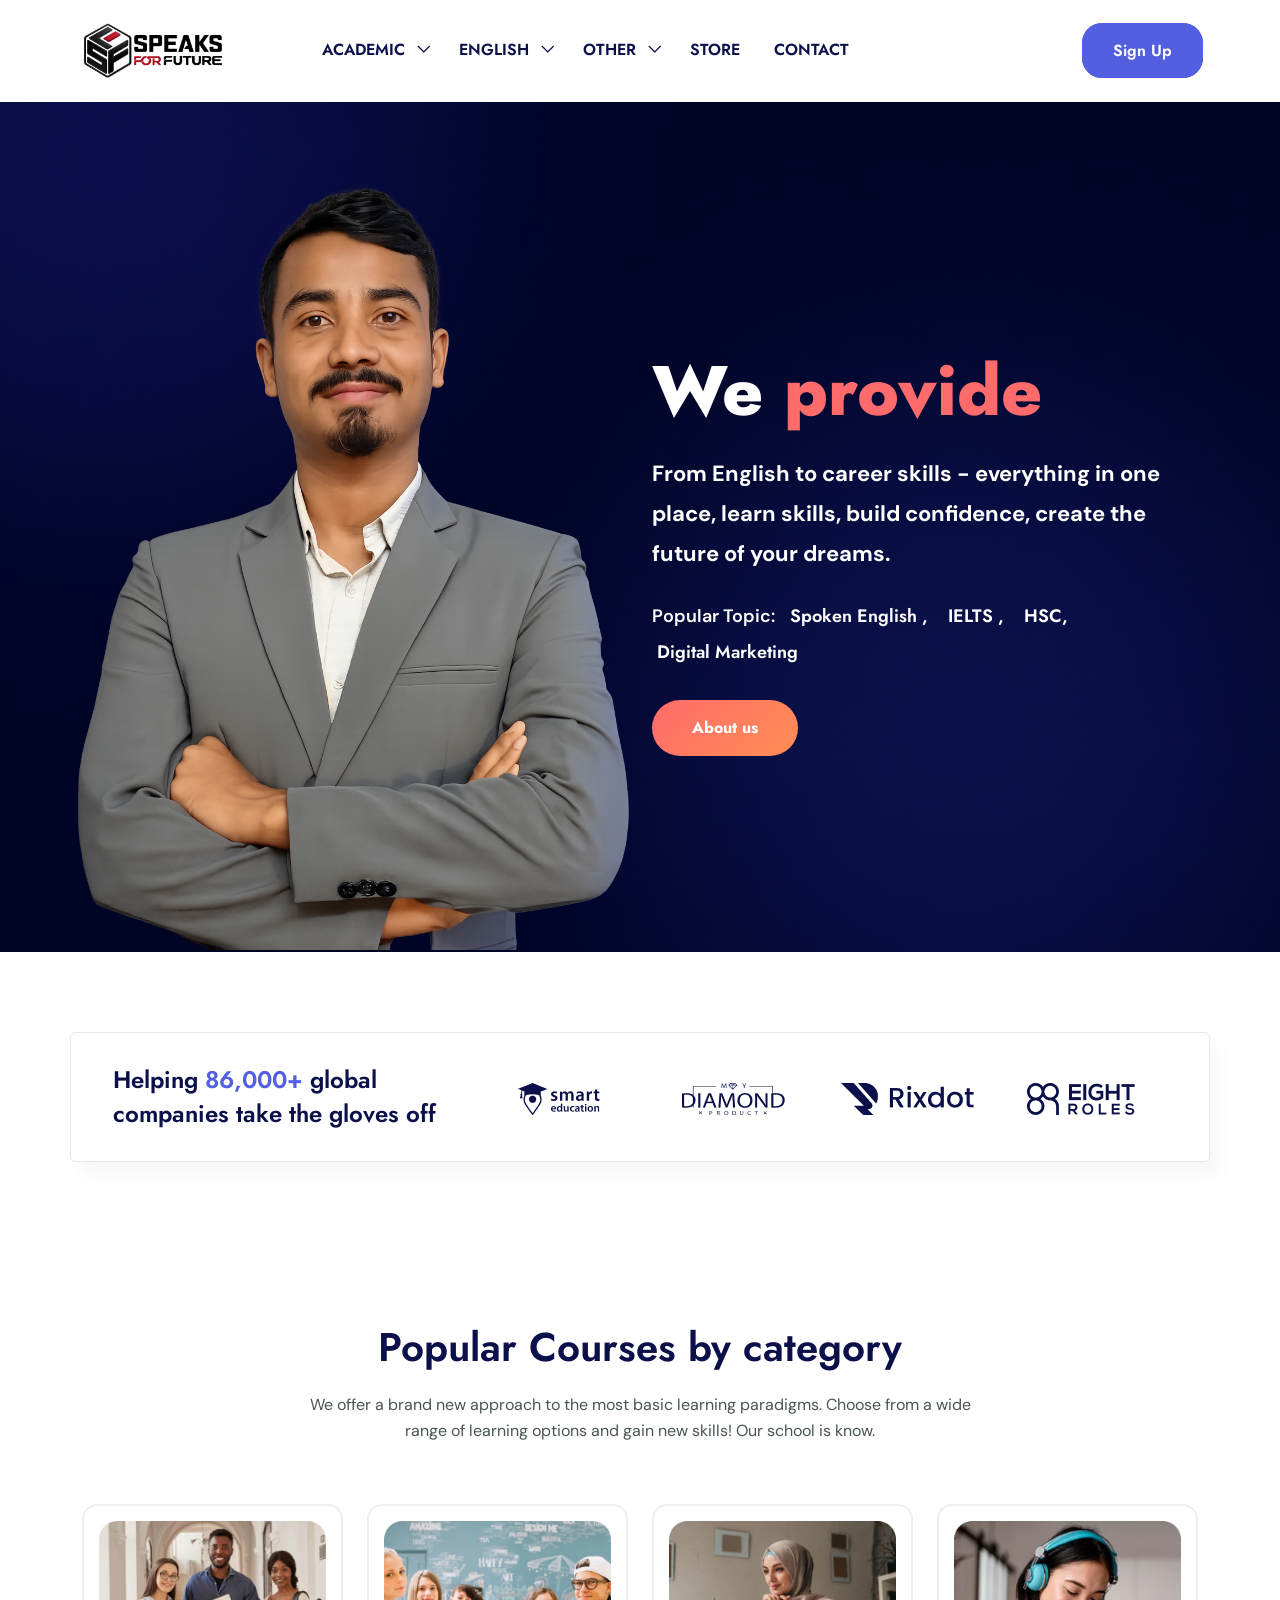
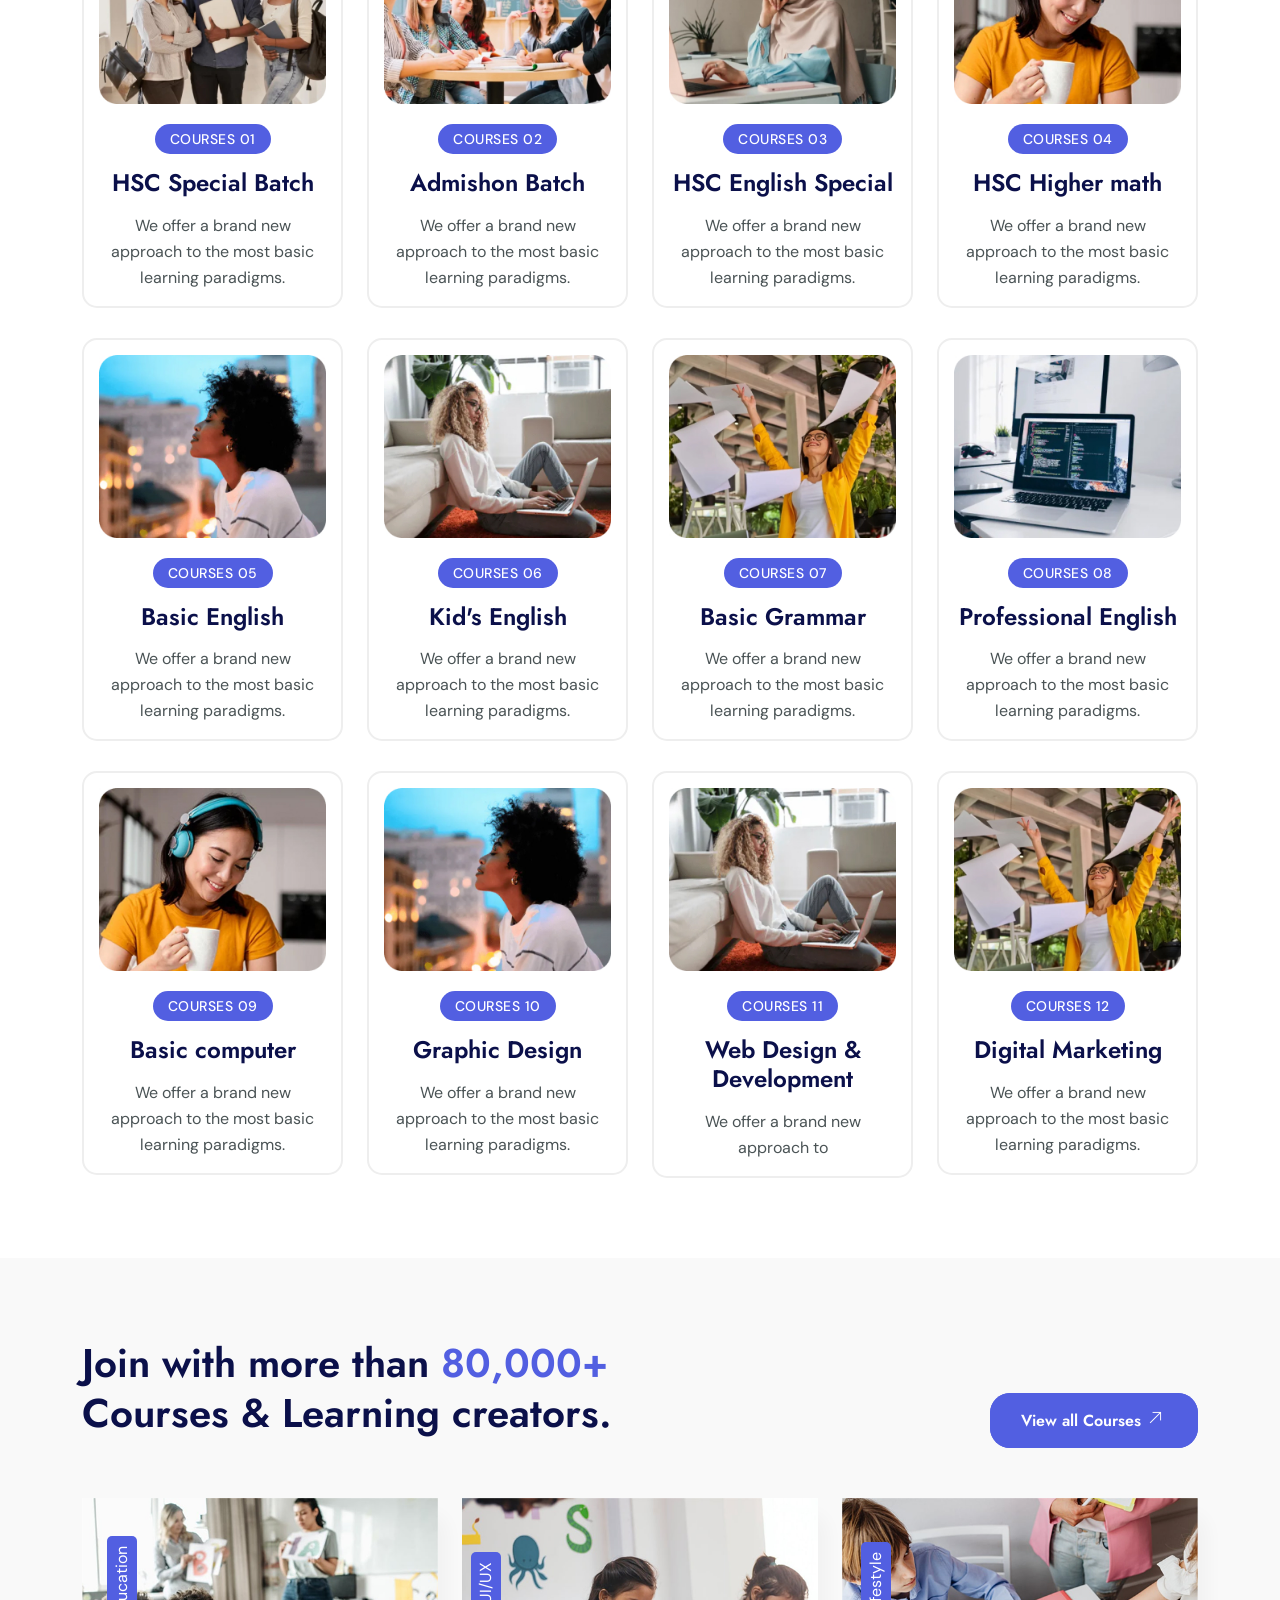
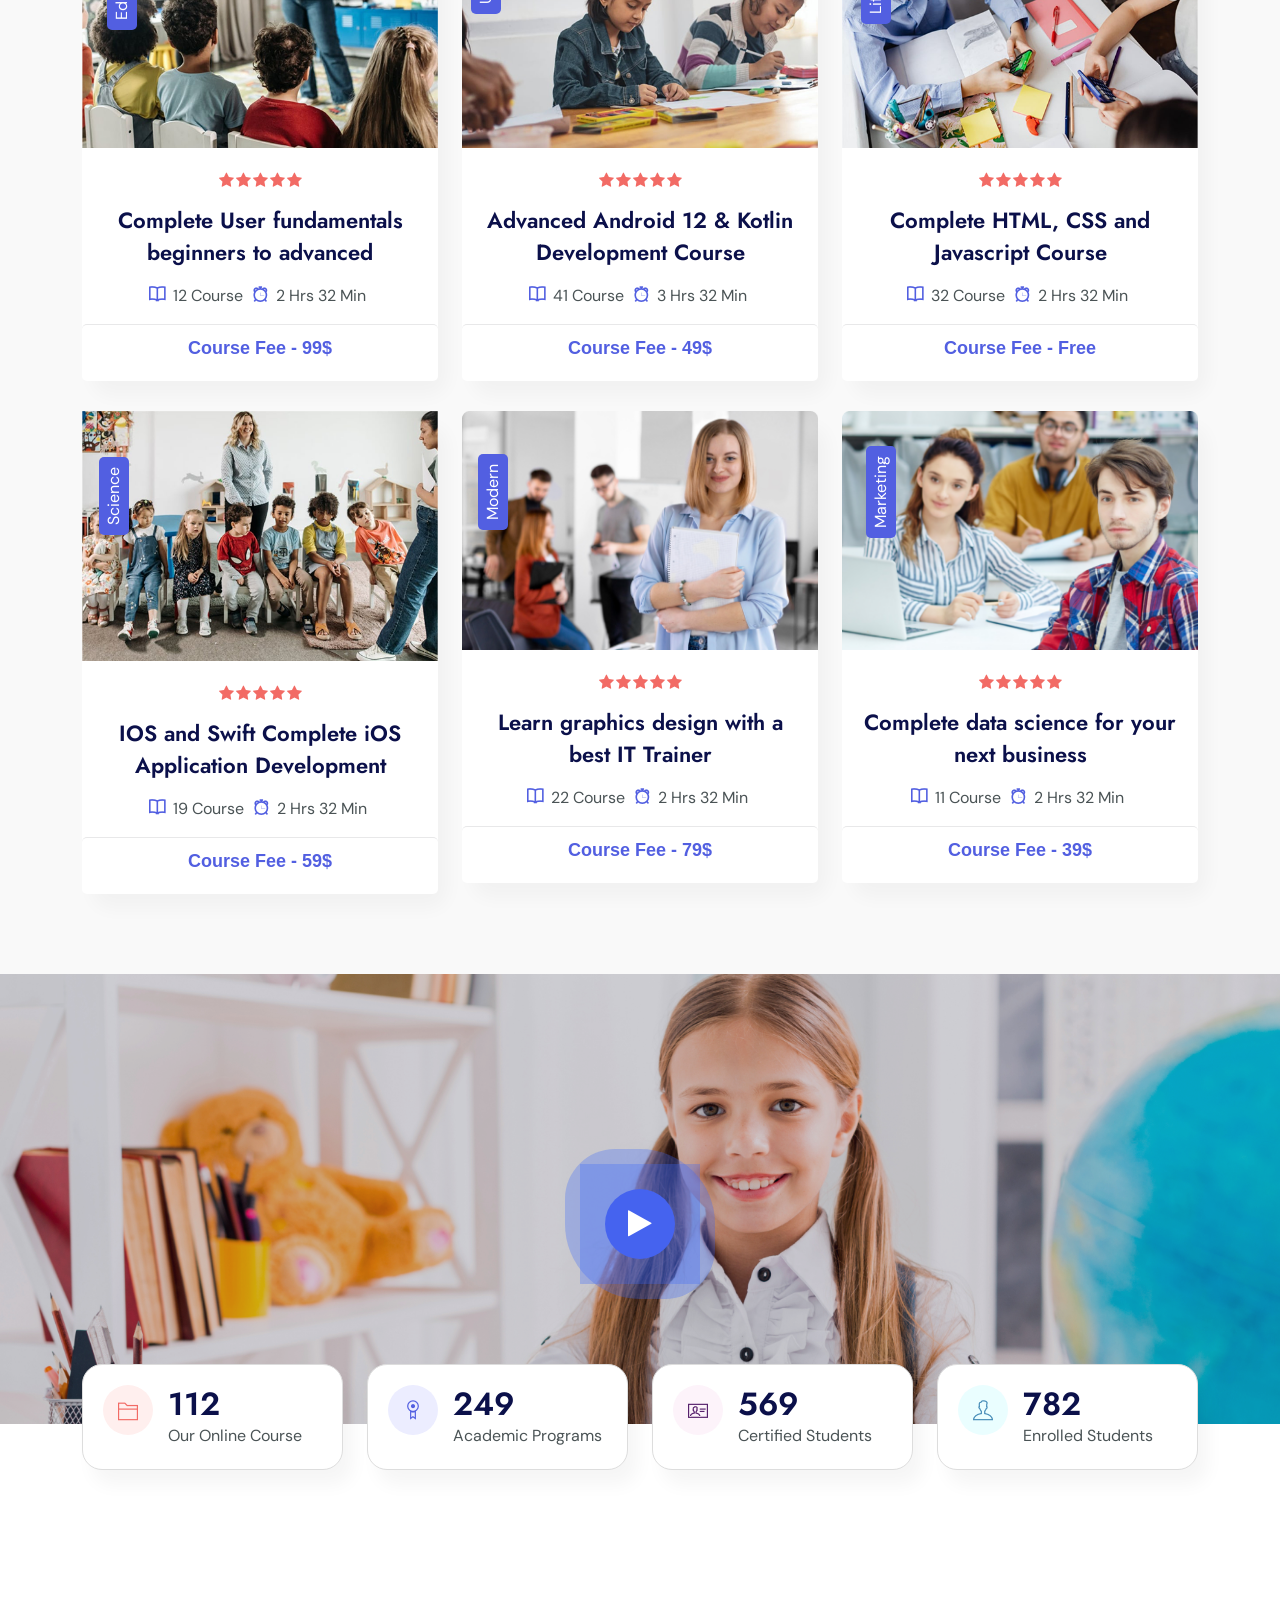
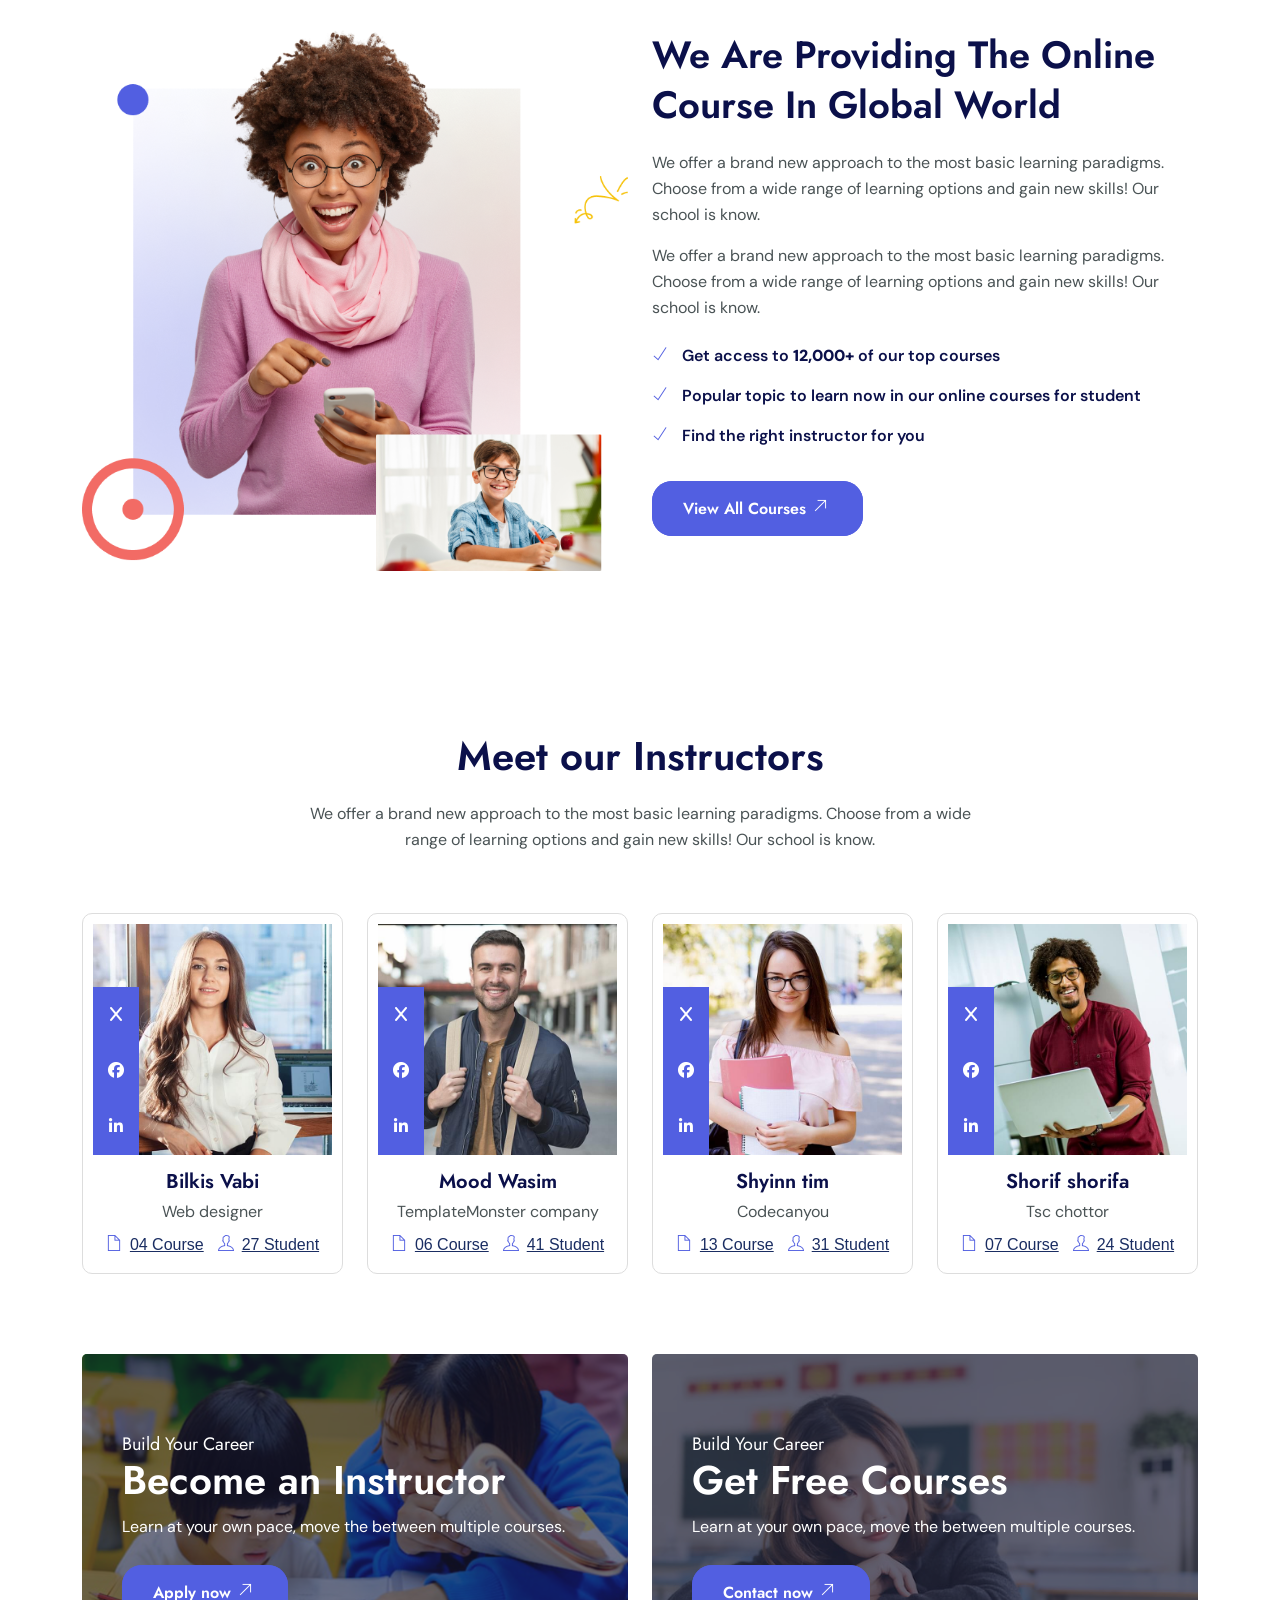
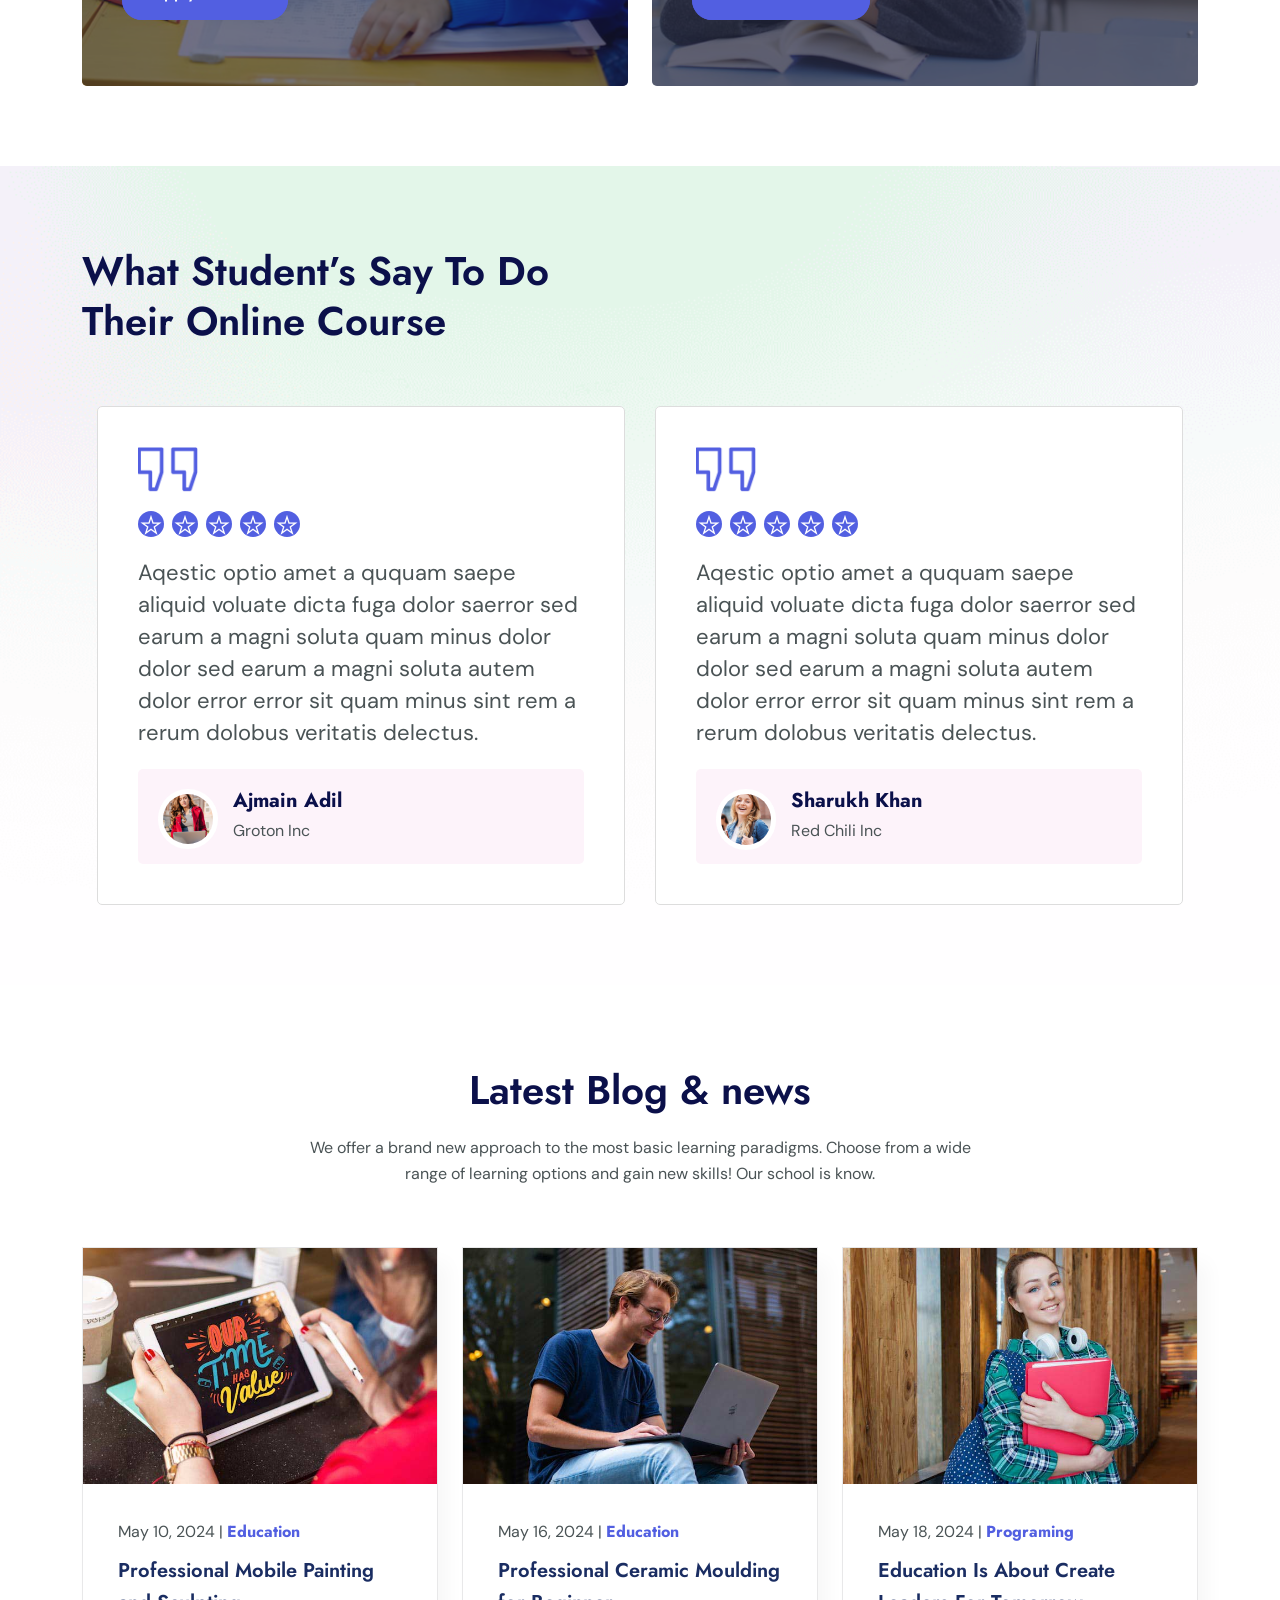
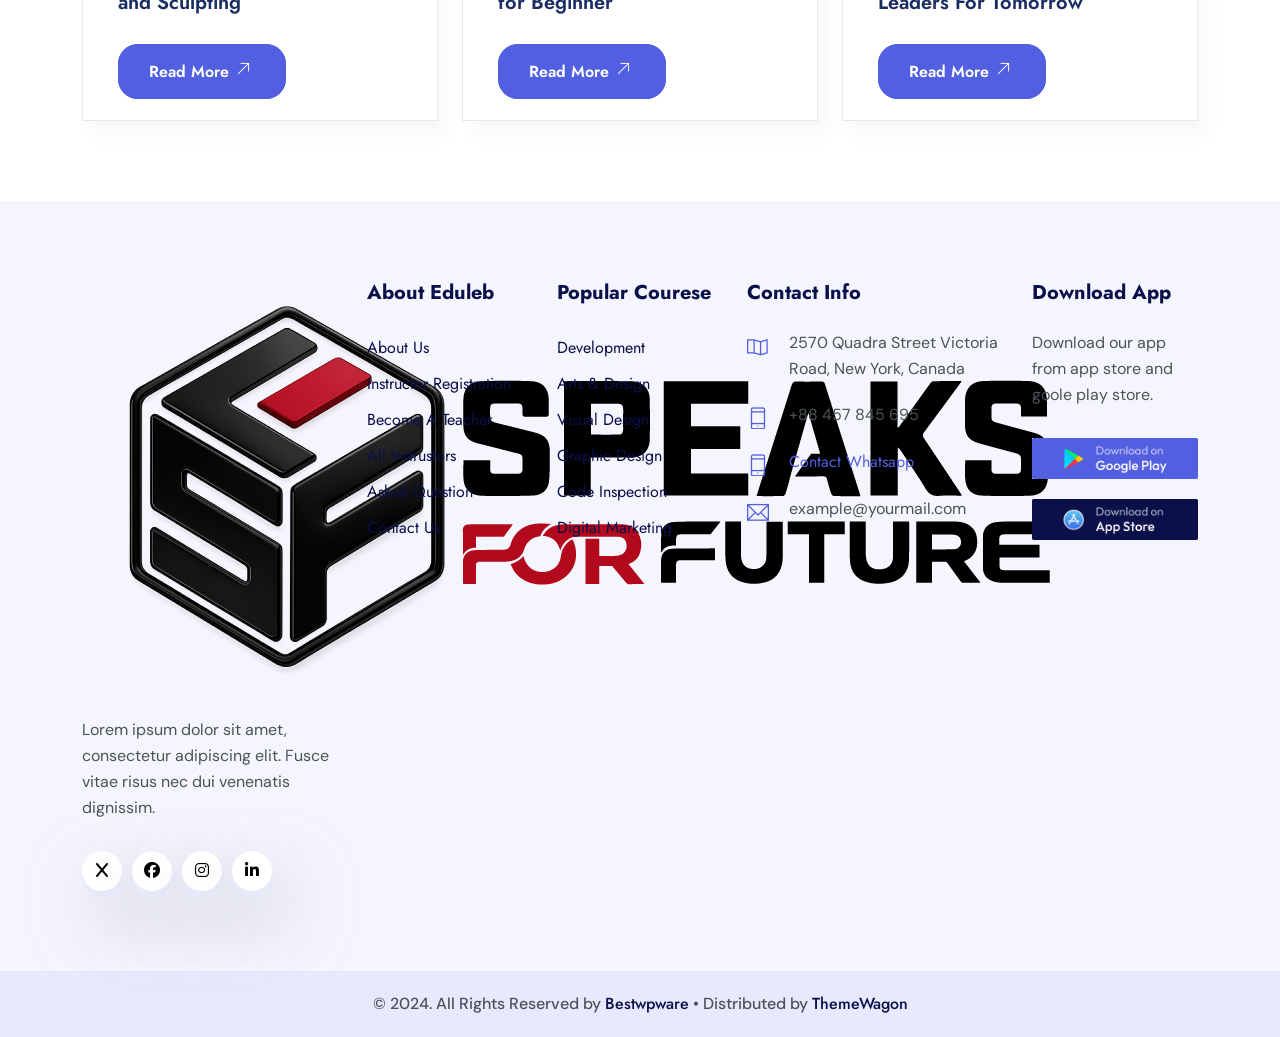
==== index.html @ 4c92e37a "rename index2 to index" ====
<!doctype html>
<html lang="en">
  <head>
    <!-- Meta -->
    <meta charset="utf-8" />
    <meta http-equiv="X-UA-Compatible" content="IE=edge" />
    <meta
      name="viewport"
      content="width=device-width, initial-scale=1, shrink-to-fit=no"
    />
    <!-- The above 3 meta tags *must* come first in the head; any other head content must come *after* these tags -->
    <meta name="description" content="Eduleb - Education HTML Template" />
    <meta
      name="keywords"
      content="agency, business, corporate, creative, html5, modern, multipurpose, One Page, parallax, startup"
    />
    <!-- SITE TITLE -->
    <title>Speaks for future</title>
    <!--taitle bar logo   -->
    <link rel="icon" href="./assets/img/taitle logo.png" />
    <!-- Latest Bootstrap min CSS -->
    <link rel="stylesheet" href="assets/bootstrap/css/bootstrap.min.css" />
    <!-- Google Font -->
    <link
      href="https://fonts.googleapis.com/css2?family=DM+Sans:ital,opsz,wght@0,9..40,100..1000;1,9..40,100..1000&display=swap"
      rel="stylesheet"
    />
    <link
      href="https://fonts.googleapis.com/css2?family=Jost:ital,wght@0,100..900;1,100..900&display=swap"
      rel="stylesheet"
    />
    <!-- Font Awesome CSS -->
    <link
      rel="stylesheet"
      href="https://cdnjs.cloudflare.com/ajax/libs/font-awesome/6.5.2/css/all.min.css"
    />
    <link rel="stylesheet" href="assets/fonts/font-awesome.min.css" />
    <link rel="stylesheet" href="assets/fonts/themify-icons.css" />
    <!--- owl carousel Css-->
    <link rel="stylesheet" href="assets/owlcarousel/css/owl.carousel.css" />
    <link rel="stylesheet" href="assets/owlcarousel/css/owl.theme.css" />
    <!--jquery-simple-mobilemenu Css-->
    <link rel="stylesheet" href="assets/css/jquery-simple-mobilemenu.css" />
    <!-- MAGNIFIC CSS -->
    <link rel="stylesheet" href="assets/css/magnific-popup.css" />
    <!-- animate CSS -->
    <link rel="stylesheet" href="assets/css/animate.css" />
    <!-- Style CSS -->
    <link rel="stylesheet" href="assets/css/style.css" />
    <!-- HTML5 shim and Respond.js IE8 support of HTML5 elements and media queries -->
    <!-- WARNING: Respond.js doesn't work if you view the page via file:// -->
    <!--[if lt IE 9]>
      <script src="https://oss.maxcdn.com/html5shiv/3.7.2/html5shiv.min.js"></script>
      <script src="https://oss.maxcdn.com/respond/1.4.2/respond.min.js"></script>
    <![endif]-->
  </head>

  <body data-spy="scroll" data-offset="80">
    <!-- START PRELOADER -->
    <div class="preloaders">
      <span class="loader"></span>
    </div>
    <!-- END PRELOADER -->

    <!-- START NAVBAR -->
    <div
      id="navigation"
      class="navbar-light bg-faded site-navigation navigation2"
    >
      <div class="container-fluid">
        <div class="row">
          <div class="col-20 align-self-center">
            <div class="site-logo">
              <a href="index2.html"
                ><img src="assets/img/nav-logo.png" alt=""
              /></a>
            </div>
          </div>
          <!--- END Col -->

          <div class="col-60 d-flex">
            <nav id="main-menu">
              <ul>
                <li class="menu-item-has-children">
                  <a href="course.html">Academic</a>
                  <ul>
                    <li><a href="course.html">SSC</a></li>
                    <li><a href="course.html">Hsc</a></li>
                    <li><a href="course.html">Admishon</a></li>
                  </ul>
                </li>

                <li class="menu-item-has-children">
                  <a href="course.html">English</a>
                  <ul>
                    <li><a href="course.html">IELTS</a></li>
                    <li><a href="course.html">Gerammar</a></li>
                    <li><a href="course.html">Kid's English</a></li>
                    <li><a href="course_details.html">Spoken</a></li>
                    <li>
                      <a href="course_details.html">Professional English</a>
                    </li>
                  </ul>
                </li>
                <li class="menu-item-has-children">
                  <a href="#">Other</a>
                  <ul>
                    <li><a href="instructor.html">Basic Computer</a></li>
                    <li><a href="ins_details.html">Geraphich Dising</a></li>
                    <li><a href="pricing.html">Web dising & devolopment</a></li>
                    <li><a href="faq.html">Faq Page</a></li>
                    <li><a href="404.html">404</a></li>
                  </ul>
                </li>
                <li>
                  <a href="blog.html">Store</a>
                  <!-- <ul>										
										<li><a href="blog.html">Blog</a></li>
										<li><a href="blog_single.html">Blog Details</a></li>
									</ul> -->
                </li>
                <li><a href="contact.html">Contact</a></li>
              </ul>
            </nav>
          </div>
          <!--- END Col -->

          <div class="col-20 d-none d-xl-block text-end align-self-center">
            <a href="contact.html" class="btn_one">Sign Up</a>
          </div>
          <!--- END Col -->

          <ul class="mobile_menu">
            <li>
              <a href="#">Academic</a>
              <ul class="sub-menu">
                <li><a href="course.html">Ssc</a></li>
                <li><a href="course_details.html">Hsc</a></li>
                <li><a href="course_details.html">Admisson</a></li>
              </ul>
            </li>

            <li><a href="about.html">About</a></li>
            <li>
              <a href="#">English</a>
              <ul class="sub-menu">
                <li><a href="course.html">Spoken English</a></li>
                <li><a href="course_details.html">IELTS</a></li>
                <li><a href="course_details.html">Gerammar</a></li>
                <li><a href="course.html">Kid's English</a></li>
              </ul>
            </li>
            <li>
              <a href="blog.html">Store</a>
            </li>
            <li>
              <a href="#">Other's</a>
              <ul class="sub-menu">
                <li><a href="instructor.html">Basic computer</a></li>
                <li><a href="ins_details.html">Digital Marketing</a></li>
                <li><a href="pricing.html">web Dising</a></li>
                <li><a href="faq.html">Graphics Dising</a></li>
                <li><a href="404.html">404</a></li>
              </ul>
            </li>
            <li><a href="contact.html">Contact</a></li>
          </ul>
        </div>
        <!--- END ROW -->
      </div>
      <!--- END CONTAINER -->
    </div>
    <!-- END NAVBAR -->

    <!-- START HOME -->
    <section
      class="home_bg hb_height"
      style="
        background-image: url(assets/img/bg/home-bg2.jpg);
        background-size: cover;
        background-position: center center;
      "
    >
      <div class="container">
        <div class="row">
          <div class="col-lg-6 col-sm-12 col-xs-12">
            <div class="hero-text-img2">
              <img src="assets/img/ta.png" class="img-fluid" alt="" />
            </div>
          </div>
          <!--- END COL -->
          <div class="col-lg-6 col-sm-12 col-xs-12">
            <div class="hero-text2 ht_top">
              <h1>We <span>provide </span></h1>
              <p>
                From English to career skills - everything in one place, learn
                skills, build confidence, create the future of your dreams.
              </p>
            </div>
          <div class="col-20 d-none d-xl-block text-end align-self-center">
          </div>


            <div class="home_tag">
              <span>Popular Topic:</span>
              <a href="#">Spoken English , </a>
              <a href="#">IELTS ,</a>
              <a href="#">HSC, </a>
              <a href="#">Digital Marketing</a>
            </div>
                          <a href="about.html" class="btn_two">About us</a>

          </div>
        
          <!--- END COL -->
        </div>
        <!--- END ROW -->
      </div>
      <!--- END CONTAINER -->
    </section>
    <!-- END  HOME -->

    <!-- START COMPANY PARTNER LOGO  -->
    <div class="partner-logo section-padding">
      <div class="container">
        <div class="row part_bg">
          <div class="col-lg-4 col-sm-4 col-xs-12">
            <div class="partner_title">
              <h3>
                Helping <span>86,000+</span> global companies take the gloves
                off
              </h3>
            </div>
          </div>
          <!-- END COL  -->
          <div class="col-lg-8 col-sm-8 col-xs-12 text-center">
            <div class="partner">
              <a href="#"><img src="assets/img/clients/1.png" alt="image" /></a>
              <a href="#"><img src="assets/img/clients/2.png" alt="image" /></a>
              <a href="#"><img src="assets/img/clients/3.png" alt="image" /></a>
              <a href="#"><img src="assets/img/clients/4.png" alt="image" /></a>
              <a href="#"><img src="assets/img/clients/5.png" alt="image" /></a>
              <a href="#"><img src="assets/img/clients/2.png" alt="image" /></a>
              <a href="#"><img src="assets/img/clients/1.png" alt="image" /></a>
              <a href="#"><img src="assets/img/clients/3.png" alt="image" /></a>
              <a href="#"><img src="assets/img/clients/4.png" alt="image" /></a>
            </div>
          </div>
          <!-- END COL  -->
        </div>
        <!--END  ROW  -->
      </div>
      <!-- END CONTAINER  -->
    </div>
    <!-- END COMPANY PARTNER LOGO -->

    <!-- START CATEGORY TWO -->
    <section class="category_two_area section-padding">
      <div class="container">
        <div class="section-title text-center">
          <h2>Popular Courses by category</h2>
          <p>
            We offer a brand new approach to the most basic learning paradigms.
            Choose from a wide range of learning options and gain new skills!
            Our school is know.
          </p>
        </div>
        <div class="row">
          <div
            class="col-lg-3 col-sm-6 col-xs-12 wow fadeInUp"
            data-wow-duration="1s"
            data-wow-delay="0.1s"
            data-wow-offset="0"
          >
            <div class="cat_list_two">
              <img src="assets/img/cat1.jpg" alt="" />
              <span>Courses 01</span>
              <h4><a href="#">HSC Special Batch</a></h4>
              <p>
                We offer a brand new approach to the most basic learning
                paradigms.
              </p>
            </div>
          </div>
          <!--- END COL -->
          <div
            class="col-lg-3 col-sm-6 col-xs-12 wow fadeInUp"
            data-wow-duration="1s"
            data-wow-delay="0.1s"
            data-wow-offset="0"
          >
            <div class="cat_list_two">
              <img src="assets/img/cat2.jpg" alt="" />
              <span>Courses 02</span>
              <h4><a href="#"> Admishon Batch</a></h4>
              <p>
                We offer a brand new approach to the most basic learning
                paradigms.
              </p>
            </div>
          </div>
          <!--- END COL -->
          <div
            class="col-lg-3 col-sm-6 col-xs-12 wow fadeInUp"
            data-wow-duration="1s"
            data-wow-delay="0.1s"
            data-wow-offset="0"
          >
            <div class="cat_list_two">
              <img src="assets/img/cat3.jpg" alt="" />
              <span>Courses 03</span>
              <h4><a href="#">HSC English Special</a></h4>
              <p>
                We offer a brand new approach to the most basic learning
                paradigms.
              </p>
            </div>
          </div>
          
          <!--- END COL -->

            
                    <div
            class="col-lg-3 col-sm-6 col-xs-12 wow fadeInUp"
            data-wow-duration="1s"
            data-wow-delay="0.1s"
            data-wow-offset="0"
          >
            <div class="cat_list_two">
              <img src="assets/img/cat4.jpg" alt="" />
              <span>Courses 04</span>
              <h4><a href="#">HSC Higher math </a></h4>
              <p>
                We offer a brand new approach to the most basic learning
                paradigms.
              </p>
            </div>
          </div>

          <!--- 1st END COL -->
          <!--- 05 -->
          <div
            class="col-lg-3 col-sm-6 col-xs-12 wow fadeInUp"
            data-wow-duration="1s"
            data-wow-delay="0.1s"
            data-wow-offset="0"
          >
            <div class="cat_list_two">
              <img src="assets/img/cat5.jpg" alt="" />
              <span>Courses 05</span>
              <h4><a href="#">Basic English</a></h4>
              <p>
                We offer a brand new approach to the most basic learning
                paradigms.
              </p>
            </div>
          </div>
          <!--- col 06  -->
          <div
            class="col-lg-3 col-sm-6 col-xs-12 wow fadeInUp"
            data-wow-duration="1s"
            data-wow-delay="0.1s"
            data-wow-offset="0"
          >
            <div class="cat_list_two">
              <img src="assets/img/cat6.jpg" alt="" />
              <span> Courses 06</span>
              <h4><a href="#">Kid's English</a></h4>
              <p>
                We offer a brand new approach to the most basic learning
                paradigms.
              </p>
            </div>
          </div>
          <!---  COL 07 -->
          <div
            class="col-lg-3 col-sm-6 col-xs-12 wow fadeInUp"
            data-wow-duration="1s"
            data-wow-delay="0.1s"
            data-wow-offset="0"
          >
            <div class="cat_list_two">
              <img src="assets/img/cat7.jpg" alt="" />
              <span>Courses 07 </span>
              <h4><a href="#">Basic Grammar</a></h4>
              <p>
                We offer a brand new approach to the most basic learning
                paradigms.
              </p>
            </div>
          </div>
          <!---  COL 08 -->
          <div
            class="col-lg-3 col-sm-6 col-xs-12 wow fadeInUp"
            data-wow-duration="1s"
            data-wow-delay="0.1s"
            data-wow-offset="0"
          >
            <div class="cat_list_two">
              <img src="assets/img/cat8.jpg" alt="" />
              <span>Courses 08</span>
              <h4><a href="#">Professional English</a></h4>
              <p>
                We offer a brand new approach to the most basic learning
                paradigms.
              </p>
            </div>
          </div>
            <!--col-09-->

          <div
            class="col-lg-3 col-sm-6 col-xs-12 wow fadeInUp"
            data-wow-duration="1s"
            data-wow-delay="0.1s"
            data-wow-offset="0"
          >
            <div class="cat_list_two">
              <img src="assets/img/cat4.jpg" alt="" />
              <span> Courses 09</span>
              <h4><a href="#">Basic computer </a></h4>
              <p>
                We offer a brand new approach to the most basic learning
                paradigms.
              </p>
            </div>
          </div>
          <!--- COL 10  -->
          <div
            class="col-lg-3 col-sm-6 col-xs-12 wow fadeInUp"
            data-wow-duration="1s"
            data-wow-delay="0.1s"
            data-wow-offset="0"
          >
            <div class="cat_list_two">
              <img src="assets/img/cat5.jpg" alt="" />
              <span> Courses 10</span>
              <h4><a href="#">Graphic Design</a></h4>
              <p>
                We offer a brand new approach to the most basic learning
                paradigms.
              </p>
            </div>
          </div>
          <!--- COL 11-->
          <div
            class="col-lg-3 col-sm-6 col-xs-12 wow fadeInUp"
            data-wow-duration="1s"
            data-wow-delay="0.1s"
            data-wow-offset="0"
          >
            <div class="cat_list_two">
              <img src="assets/img/cat6.jpg" alt="" />
              <span> Courses 11 </span>
              <h4><a href="#">Web Design & Development</a></h4>
              <p>
                We offer a brand new approach to
              </p>
            </div>
          </div>
          <!--- COL 12 -->
          <div
            class="col-lg-3 col-sm-6 col-xs-12 wow fadeInUp"
            data-wow-duration="1s"
            data-wow-delay="0.1s"
            data-wow-offset="0"
          >
            <div class="cat_list_two">
              <img src="assets/img/cat7.jpg" alt="" />
              <span>Courses 12 </span>
              <h4><a href="#">Digital Marketing</a></h4>
              <p>
                We offer a brand new approach to the most basic learning
                paradigms.
              </p>
            </div>
          </div>
        
          <!--- END COL -->
        </div>
        <!--- END ROW -->
      </div>
      <!--- END CONTAINER -->
    </section>
    <!-- END CATEGORY TWO -->

    <!-- START COURSE -->
    <section class="home_course section-padding">
      <div class="container">
        <div class="row">
          <div class="col-lg-8 col-sm-6 col-xs-12">
            <div class="section-title">
              <h2>
                Join with more than <b>80,000+ </b> <br />Courses & Learning
                creators.
              </h2>
            </div>
          </div>
          <!--- END COL -->
          <div class="col-lg-4 col-sm-6 col-xs-12">
            <div class="cour_btn">
              <a href="course.html" class="btn_one"
                >View all Courses <i class="ti-arrow-top-right"></i
              ></a>
            </div>
          </div>
          <!--- END COL -->
        </div>
        <!--- END ROW -->
        <div class="row">
          <div class="col-lg-4 col-sm-6 col-xs-12">
            <div class="single_course">
              <div class="single_c_img">
                <img
                  src="assets/img/course/1.png"
                  class="img-fluid"
                  alt="course-image"
                />
                <span>Education</span>
              </div>
              <i class="fa fa-star"></i><i class="fa fa-star"></i
              ><i class="fa fa-star"></i><i class="fa fa-star"></i
              ><i class="fa fa-star"></i>
              <h4>
                <a href="course.html"
                  >Complete User fundamentals beginners to advanced</a
                >
              </h4>
              <p><span class="ti-book"> </span> 12 Course</p>
              <p><span class="ti-alarm-clock"> </span>2 Hrs 32 Min</p>
              <div class="price">Course Fee - 99$</div>
            </div>
          </div>
          <!-- END COL -->
          <div class="col-lg-4 col-sm-6 col-xs-12">
            <div class="single_course">
              <div class="single_c_img">
                <img
                  src="assets/img/course/2.png"
                  class="img-fluid"
                  alt="course-image"
                />
                <span>UI/UX</span>
              </div>
              <i class="fa fa-star"></i><i class="fa fa-star"></i
              ><i class="fa fa-star"></i><i class="fa fa-star"></i
              ><i class="fa fa-star"></i>
              <h4>
                <a href="course.html"
                  >Advanced Android 12 & Kotlin Development Course</a
                >
              </h4>
              <p><span class="ti-book"> </span> 41 Course</p>
              <p><span class="ti-alarm-clock"> </span>3 Hrs 32 Min</p>
              <div class="price">Course Fee - 49$</div>
            </div>
          </div>
          <!-- END COL -->
          <div class="col-lg-4 col-sm-6 col-xs-12">
            <div class="single_course">
              <div class="single_c_img">
                <img
                  src="assets/img/course/3.png"
                  class="img-fluid"
                  alt="course-image"
                />
                <span>Lifestyle</span>
              </div>
              <i class="fa fa-star"></i><i class="fa fa-star"></i
              ><i class="fa fa-star"></i><i class="fa fa-star"></i
              ><i class="fa fa-star"></i>
              <h4>
                <a href="course.html"
                  >Complete HTML, CSS and Javascript Course</a
                >
              </h4>
              <p><span class="ti-book"> </span> 32 Course</p>
              <p><span class="ti-alarm-clock"> </span>2 Hrs 32 Min</p>
              <div class="price">Course Fee - Free</div>
            </div>
          </div>
          <!-- END COL -->
          <div class="col-lg-4 col-sm-6 col-xs-12">
            <div class="single_course">
              <div class="single_c_img">
                <img
                  src="assets/img/course/4.png"
                  class="img-fluid"
                  alt="course-image"
                />
                <span>Science</span>
              </div>
              <i class="fa fa-star"></i><i class="fa fa-star"></i
              ><i class="fa fa-star"></i><i class="fa fa-star"></i
              ><i class="fa fa-star"></i>
              <h4>
                <a href="course.html"
                  >IOS and Swift Complete iOS Application Development</a
                >
              </h4>
              <p><span class="ti-book"> </span> 19 Course</p>
              <p><span class="ti-alarm-clock"> </span>2 Hrs 32 Min</p>
              <div class="price">Course Fee - 59$</div>
            </div>
          </div>
          <!-- END COL -->
          <div class="col-lg-4 col-sm-6 col-xs-12">
            <div class="single_course">
              <div class="single_c_img">
                <img
                  src="assets/img/course/5.png"
                  class="img-fluid"
                  alt="course-image"
                />
                <span>Modern</span>
              </div>
              <i class="fa fa-star"></i><i class="fa fa-star"></i
              ><i class="fa fa-star"></i><i class="fa fa-star"></i
              ><i class="fa fa-star"></i>
              <h4>
                <a href="course.html"
                  >Learn graphics design with a best IT Trainer</a
                >
              </h4>
              <p><span class="ti-book"> </span> 22 Course</p>
              <p><span class="ti-alarm-clock"> </span>2 Hrs 32 Min</p>
              <div class="price">Course Fee - 79$</div>
            </div>
          </div>
          <!-- END COL -->
          <div class="col-lg-4 col-sm-6 col-xs-12">
            <div class="single_course">
              <div class="single_c_img">
                <img
                  src="assets/img/course/6.png"
                  class="img-fluid"
                  alt="course-image"
                />
                <span>Marketing</span>
              </div>
              <i class="fa fa-star"></i><i class="fa fa-star"></i
              ><i class="fa fa-star"></i><i class="fa fa-star"></i
              ><i class="fa fa-star"></i>
              <h4>
                <a href="course.html"
                  >Complete data science for your next business</a
                >
              </h4>
              <p><span class="ti-book"> </span> 11 Course</p>
              <p><span class="ti-alarm-clock"> </span>2 Hrs 32 Min</p>
              <div class="price">Course Fee - 39$</div>
            </div>
          </div>
          <!-- END COL -->
        </div>
        <!--- END ROW -->
      </div>
      <!--- END CONTAINER -->
    </section>
    <!-- END COURSE -->

    <!-- START VIDEO -->
    <section
      class="vid_area va2"
      style="
        background-image: url(assets/img/bg/video.jpg);
        background-size: cover;
        background-position: center center;
      "
    >
      <div class="container">
        <div class="row">
          <div
            class="col-lg-12 vp_top wow fadeInUDown"
            data-wow-duration="1s"
            data-wow-delay="0.2s"
            data-wow-offset="0"
          >
            <div class="video-area2">
              <a
                href="https://www.youtube.com/watch?v=RXv_uIN6e-Y"
                class="magnific_popup video-button"
                ><i class="fa fa-play"></i
              ></a>
            </div>
          </div>
          <!--- END COL -->
        </div>
        <!--- END ROW -->
      </div>
      <!--- END CONTAINER -->
    </section>
    <!-- END VIDEO -->

    <!-- START COUNTER -->
    <section class="count_area counter_feature">
      <div class="container">
        <div class="row">
          <div class="col-lg-3 col-sm-6 col-xs-12">
            <div class="single-counter">
              <span class="ti-folder sc_one"></span>
              <h2 class="counter-num">134</h2>
              <p>Our Online Course</p>
            </div>
          </div>
          <div class="col-lg-3 col-sm-6 col-xs-12">
            <div class="single-counter">
              <span class="ti-medall-alt sc_two"></span>
              <h2 class="counter-num">299</h2>
              <p>Academic Programs</p>
            </div>
          </div>
          <!-- END COL -->
          <div class="col-lg-3 col-sm-6 col-xs-12">
            <div class="single-counter">
              <span class="ti-id-badge sc_three"></span>
              <h2 class="counter-num">684</h2>
              <p>Certified Students</p>
            </div>
          </div>
          <!-- END COL -->
          <div class="col-lg-3 col-sm-6 col-xs-12">
            <div class="single-counter">
              <span class="ti-user sc_four"></span>
              <h2 class="counter-num">941</h2>
              <p>Enrolled Students</p>
            </div>
          </div>
          <!-- END COL -->
        </div>
        <!--- END ROW -->
      </div>
      <!--- END CONTAINER -->
    </section>
    <!-- END COUNTER -->

    <!-- START ABOUT US -->
    <section class="ab_area section-padding">
      <div class="container">
        <div class="row">
          <div
            class="col-lg-6 col-sm-12 col-xs-12 wow fadeInUp"
            data-wow-duration="1s"
            data-wow-delay="0.2s"
            data-wow-offset="0"
          >
            <div class="ab_img">
              <img src="assets/img/about1.png" class="img-fluid" alt="image" />
            </div>
          </div>
          <!--- END COL -->
          <div
            class="col-lg-6 col-sm-12 col-xs-12 wow fadeInUp"
            data-wow-duration="1s"
            data-wow-delay="0.1s"
            data-wow-offset="0"
          >
            <div class="ab_content">
              <h2>We Are Providing The Online Course In Global World</h2>
              <p>
                We offer a brand new approach to the most basic learning
                paradigms. Choose from a wide range of learning options and gain
                new skills! Our school is know.
              </p>
              <p>
                We offer a brand new approach to the most basic learning
                paradigms. Choose from a wide range of learning options and gain
                new skills! Our school is know.
              </p>
              <ul>
                <li>
                  <span class="ti-check"></span> Get access to <b>12,000+</b> of
                  our top courses
                </li>
                <li>
                  <span class="ti-check"></span> Popular topic to learn now in
                  our online courses for student
                </li>
                <li>
                  <span class="ti-check"></span> Find the right instructor for
                  you
                </li>
              </ul>
              <a class="btn_one" href="course.html"
                >View All Courses <i class="ti-arrow-top-right"></i
              ></a>
            </div>
          </div>
          <!--- END COL -->
        </div>
        <!--- END ROW -->
      </div>
      <!--- END CONTAINER -->
    </section>
    <!-- END ABOUT US -->

    <!-- START TEAM -->
    <section class="team_area section-padding">
      <div class="container">
        <div class="section-title text-center">
          <h2>Meet our Instructors</h2>
          <p>
            We offer a brand new approach to the most basic learning paradigms.
            Choose from a wide range of learning options and gain new skills!
            Our school is know.
          </p>
        </div>
        <div class="row">
          <div
            class="col-lg-3 col-sm-6 col-xs-12 wow fadeInUp"
            data-wow-duration="1s"
            data-wow-delay="0.1s"
            data-wow-offset="0"
          >
            <div class="our-team">
              <div class="team-content">
                <a href="#"><img src="assets/img/team/team1.jpg" alt="" /></a>
                <ul class="social-links">
                  <li>
                    <a href="#"><i class="fa-solid fa-x"></i></a>
                  </li>
                  <li>
                    <a href="#"><i class="fa-brands fa-facebook-f"></i></a>
                  </li>
                  <li>
                    <a href="#"><i class="fa-brands fa-linkedin-in"></i></a>
                  </li>
                </ul>
              </div>
              <div class="team-prof">
                <h3>Bilkis Vabi</h3>
                <span>Web designer</span>
              </div>
              <div class="sth_det2">
                <span class="ti-file"> <u>04 Course</u></span>
                <span class="ti-user"> <u>27 Student</u></span>
              </div>
            </div>
          </div>
          <!--- END COL -->
          <div
            class="col-lg-3 col-sm-6 col-xs-12 wow fadeInUp"
            data-wow-duration="1s"
            data-wow-delay="0.1s"
            data-wow-offset="0"
          >
            <div class="our-team">
              <div class="team-content">
                <a href="#"><img src="assets/img/team/team2.jpg" alt="" /></a>
                <ul class="social-links">
                  <li>
                    <a href="#"><i class="fa-solid fa-x"></i></a>
                  </li>
                  <li>
                    <a href="#"><i class="fa-brands fa-facebook-f"></i></a>
                  </li>
                  <li>
                    <a href="#"><i class="fa-brands fa-linkedin-in"></i></a>
                  </li>
                </ul>
              </div>
              <div class="team-prof">
                <h3>Mood Wasim</h3>
                <span>TemplateMonster company</span>
              </div>
              <div class="sth_det2">
                <span class="ti-file"> <u>06 Course</u></span>
                <span class="ti-user"> <u>41 Student</u></span>
              </div>
            </div>
          </div>
          <!--- END COL -->
          <div
            class="col-lg-3 col-sm-6 col-xs-12 wow fadeInUp"
            data-wow-duration="1s"
            data-wow-delay="0.1s"
            data-wow-offset="0"
          >
            <div class="our-team">
              <div class="team-content">
                <a href="#"><img src="assets/img/team/team3.jpg" alt="" /></a>
                <ul class="social-links">
                  <li>
                    <a href="#"><i class="fa-solid fa-x"></i></a>
                  </li>
                  <li>
                    <a href="#"><i class="fa-brands fa-facebook-f"></i></a>
                  </li>
                  <li>
                    <a href="#"><i class="fa-brands fa-linkedin-in"></i></a>
                  </li>
                </ul>
              </div>
              <div class="team-prof">
                <h3>Shyinn tim</h3>
                <span>Codecanyou</span>
              </div>
              <div class="sth_det2">
                <span class="ti-file"> <u>13 Course</u></span>
                <span class="ti-user"> <u>31 Student</u></span>
              </div>
            </div>
          </div>
          <!--- END COL -->
          <div
            class="col-lg-3 col-sm-6 col-xs-12 wow fadeInUp"
            data-wow-duration="1s"
            data-wow-delay="0.1s"
            data-wow-offset="0"
          >
            <div class="our-team">
              <div class="team-content">
                <a href="#"><img src="assets/img/team/team4.jpg" alt="" /></a>
                <ul class="social-links">
                  <li>
                    <a href="#"><i class="fa-solid fa-x"></i></a>
                  </li>
                  <li>
                    <a href="#"><i class="fa-brands fa-facebook-f"></i></a>
                  </li>
                  <li>
                    <a href="#"><i class="fa-brands fa-linkedin-in"></i></a>
                  </li>
                </ul>
              </div>
              <div class="team-prof">
                <h3>Shorif shorifa</h3>
                <span>Tsc chottor</span>
              </div>
              <div class="sth_det2">
                <span class="ti-file"> <u>07 Course</u></span>
                <span class="ti-user"> <u>24 Student</u></span>
              </div>
            </div>
          </div>
          <!--- END COL -->
        </div>
        <!--- END ROW -->
      </div>
      <!--- END CONTAINER -->
    </section>
    <!-- END TEAM -->

    <!-- START INSTRUCTOR+FREE COURSE -->
    <section class="insfreecourse section-padding">
      <div class="container">
        <div class="row">
          <div
            class="col-lg-6 col-sm-12 col-xs-12 wow fadeInUp"
            data-wow-duration="1s"
            data-wow-delay="0.2s"
            data-wow-offset="0"
          >
            <div
              class="single_ins"
              style="
                background-image: url(assets/img/ins1.png);
                background-size: cover;
                background-position: center center;
              "
            >
              <div class="single_ins_content">
                <h4>Build Your Career</h4>
                <h1>Become an Instructor</h1>
                <p>
                  Learn at your own pace, move the between multiple courses.
                </p>
                <a class="btn_one" href="#"
                  >Apply now <i class="ti-arrow-top-right"></i
                ></a>
              </div>
            </div>
          </div>
          <!--- END COL -->
          <div
            class="col-lg-6 col-sm-12 col-xs-12 wow fadeInUp"
            data-wow-duration="1s"
            data-wow-delay="0.2s"
            data-wow-offset="0"
          >
            <div
              class="single_ins"
              style="
                background-image: url(assets/img/ins2.png);
                background-size: cover;
                background-position: center center;
              "
            >
              <div class="single_ins_content">
                <h4>Build Your Career</h4>
                <h1>Get Free Courses</h1>
                <p>
                  Learn at your own pace, move the between multiple courses.
                </p>
                <a class="btn_one" href="#"
                  >Contact now <i class="ti-arrow-top-right"></i
                ></a>
              </div>
            </div>
          </div>
          <!--- END COL -->
        </div>
        <!--- END ROW -->
      </div>
      <!--- END CONTAINER -->
    </section>
    <!-- END INSTRUCTOR+FREE COURSE -->

    <!-- START TESTIMONIALS -->
    <section class="testi_area section-padding">
      <div class="container">
        <div class="section-title">
          <h2>What Student’s Say To Do <br />Their Online Course</h2>
        </div>
        <div class="row">
          <div class="col-lg-12 col-sm-12 col-xs-12">
            <div id="testimonial-slider2" class="owl-carousel">
              <div class="testimonial">
                <img src="assets/img/quote.png" alt="" />
                <div class="testimonial_content">
                  <i class="ti-star"></i>
                  <i class="ti-star"></i>
                  <i class="ti-star"></i>
                  <i class="ti-star"></i>
                  <i class="ti-star"></i>
                  <p>
                    Aqestic optio amet a ququam saepe aliquid voluate dicta fuga
                    dolor saerror sed earum a magni soluta quam minus dolor
                    dolor sed earum a magni soluta autem dolor error error sit
                    quam minus sint rem a rerum dolobus veritatis delectus.
                  </p>
                </div>
                <div class="testi_pic_title">
                  <img src="assets/img/testimonial/1.png" alt="" />
                  <h4>Ajmain Adil</h4>
                  <p>Groton Inc</p>
                </div>
              </div>
              <!-- END TESTIMONIAL -->
              <div class="testimonial">
                <img src="assets/img/quote.png" alt="" />
                <div class="testimonial_content">
                  <i class="ti-star"></i>
                  <i class="ti-star"></i>
                  <i class="ti-star"></i>
                  <i class="ti-star"></i>
                  <i class="ti-star"></i>
                  <p>
                    Aqestic optio amet a ququam saepe aliquid voluate dicta fuga
                    dolor saerror sed earum a magni soluta quam minus dolor
                    dolor sed earum a magni soluta autem dolor error error sit
                    quam minus sint rem a rerum dolobus veritatis delectus.
                  </p>
                </div>
                <div class="testi_pic_title">
                  <img src="assets/img/testimonial/2.png" alt="" />
                  <h4>Sharukh Khan</h4>
                  <p>Red Chili Inc</p>
                </div>
              </div>
              <!-- END TESTIMONIAL -->
              <div class="testimonial">
                <img src="assets/img/quote.png" alt="" />
                <div class="testimonial_content">
                  <i class="ti-star"></i>
                  <i class="ti-star"></i>
                  <i class="ti-star"></i>
                  <i class="ti-star"></i>
                  <i class="ti-star"></i>
                  <p>
                    Aqestic optio amet a ququam saepe aliquid voluate dicta fuga
                    dolor saerror sed earum a magni soluta quam minus dolor
                    dolor sed earum a magni soluta autem dolor error error sit
                    quam minus sint rem a rerum dolobus veritatis delectus.
                  </p>
                </div>
                <div class="testi_pic_title">
                  <img src="assets/img/testimonial/3.png" alt="" />
                  <h4>Anushka sharma</h4>
                  <p>Naika Company</p>
                </div>
              </div>
              <!-- END TESTIMONIAL -->
              <div class="testimonial">
                <img src="assets/img/quote.png" alt="" />
                <div class="testimonial_content">
                  <i class="ti-star"></i>
                  <i class="ti-star"></i>
                  <i class="ti-star"></i>
                  <i class="ti-star"></i>
                  <i class="ti-star"></i>
                  <p>
                    Aqestic optio amet a ququam saepe aliquid voluate dicta fuga
                    dolor saerror sed earum a magni soluta quam minus dolor
                    dolor sed earum a magni soluta autem dolor error error sit
                    quam minus sint rem a rerum dolobus veritatis delectus.
                  </p>
                </div>
                <div class="testi_pic_title">
                  <img src="assets/img/testimonial/4.png" alt="" />
                  <h4>Ajmain Adil</h4>
                  <p>Groton Inc</p>
                </div>
              </div>
              <!-- END TESTIMONIAL -->
              <div class="testimonial">
                <img src="assets/img/quote.png" alt="" />
                <div class="testimonial_content">
                  <i class="ti-star"></i>
                  <i class="ti-star"></i>
                  <i class="ti-star"></i>
                  <i class="ti-star"></i>
                  <i class="ti-star"></i>
                  <p>
                    Aqestic optio amet a ququam saepe aliquid voluate dicta fuga
                    dolor saerror sed earum a magni soluta quam minus dolor
                    dolor sed earum a magni soluta autem dolor error error sit
                    quam minus sint rem a rerum dolobus veritatis delectus.
                  </p>
                </div>
                <div class="testi_pic_title">
                  <img src="assets/img/testimonial/5.png" alt="" />
                  <h4>Ajmain Adil</h4>
                  <p>Groton Inc</p>
                </div>
              </div>
              <!-- END TESTIMONIAL -->
            </div>
            <!-- END TESTIMONIAL SLIDER -->
          </div>
          <!-- END COL -->
        </div>
        <!--- END ROW -->
      </div>
      <!--- END CONTAINER -->
    </section>
    <!-- END TESTINUNIALS -->

    <!-- START BLOG -->
    <section id="blog" class="blog_area section-padding">
      <div class="container">
        <div class="section-title text-center">
          <h2>Latest Blog & news</h2>
          <p>
            We offer a brand new approach to the most basic learning paradigms.
            Choose from a wide range of learning options and gain new skills!
            Our school is know.
          </p>
        </div>
        <div class="row">
          <div
            class="col-lg-4 col-sm-4 col-xs-12 wow fadeInUp"
            data-wow-duration="1s"
            data-wow-delay="0.1s"
            data-wow-offset="0"
          >
            <div class="single_blog">
              <img src="assets/img/blog/1.jpg" class="img-fluid" alt="image" />
              <div class="content_box">
                <span>May 10, 2024 | <a href="blog.html">Education</a></span>
                <h2>
                  <a href="blog.html"
                    >Professional Mobile Painting and Sculpting</a
                  >
                </h2>
                <a class="btn_one" href="blog.html"
                  >Read More <i class="ti-arrow-top-right"></i
                ></a>
              </div>
            </div>
          </div>
          <!-- END COL-->
          <div
            class="col-lg-4 col-sm-4 col-xs-12 wow fadeInUp"
            data-wow-duration="1s"
            data-wow-delay="0.1s"
            data-wow-offset="0"
          >
            <div class="single_blog">
              <img src="assets/img/blog/2.jpg" class="img-fluid" alt="image" />
              <div class="content_box">
                <span>May 16, 2024 | <a href="blog.html">Education</a></span>
                <h2>
                  <a href="blog.html"
                    >Professional Ceramic Moulding for Beginner</a
                  >
                </h2>
                <a class="btn_one" href="blog.html"
                  >Read More <i class="ti-arrow-top-right"></i
                ></a>
              </div>
            </div>
          </div>
          <!-- END COL-->
          <div
            class="col-lg-4 col-sm-4 col-xs-12 wow fadeInUp"
            data-wow-duration="1s"
            data-wow-delay="0.3s"
            data-wow-offset="0"
          >
            <div class="single_blog">
              <img src="assets/img/blog/3.jpg" class="img-fluid" alt="image" />
              <div class="content_box">
                <span>May 18, 2024 | <a href="blog.html">Programing</a></span>
                <h2>
                  <a href="blog.html"
                    >Education Is About Create Leaders For Tomorrow
                  </a>
                </h2>
                <a class="btn_one" href="blog.html"
                  >Read More <i class="ti-arrow-top-right"></i
                ></a>
              </div>
            </div>
          </div>
          <!-- END COL-->
        </div>
        <!-- / END ROW -->
      </div>
      <!-- END CONTAINER  -->
    </section>
    <!-- END BLOG -->

    <!-- START FOOTER -->
    <div class="footer section-padding">
      <div class="container">
        <div class="row">
          <div class="col-lg-3 col-sm-6 col-xs-12">
            <div class="single_footer">
              <a href="index.html"><img src="assets/img/nav-logo.png" alt="" /></a>
              <p>
                Lorem ipsum dolor sit amet, consectetur adipiscing elit. Fusce
                vitae risus nec dui venenatis dignissim.
              </p>
              <div class="social_profile">
                <ul>
                  <li>
                    <a class="f_facebook" href="#"
                      ><i class="fa-solid fa-x"></i
                    ></a>
                  </li>
                  <li>
                    <a class="f_twitter" href="#"
                      ><i class="fa-brands fa-facebook-f"></i
                    ></a>
                  </li>
                  <li>
                    <a class="f_instagram" href="#"
                      ><i class="fa-brands fa-instagram"></i
                    ></a>
                  </li>
                  <li>
                    <a class="f_linkedin" href="#"
                      ><i class="fa-brands fa-linkedin-in"></i
                    ></a>
                  </li>
                </ul>
              </div>
            </div>
          </div>
          <!--- END COL -->
          <div class="col-lg-2 col-sm-6 col-xs-12">
            <div class="single_footer">
              <h4>About Eduleb</h4>
              <ul>
                <li><a href="#">About us</a></li>
                <li><a href="#">Instructor Registration</a></li>
                <li><a href="#">Become A Teacher</a></li>
                <li><a href="#">All Instrustors</a></li>
                <li><a href="#">Asked Question</a></li>
                <li><a href="#">Contact us</a></li>
              </ul>
            </div>
          </div>
          <!--- END COL -->
          <div class="col-lg-2 col-sm-6 col-xs-12">
            <div class="single_footer">
              <h4>Popular Courese</h4>
              <ul>
                <li><a href="#">Development</a></li>
                <li><a href="#">Arts & design</a></li>
                <li><a href="#">Visual Design</a></li>
                <li><a href="#">Graphic Design</a></li>
                <li><a href="#">Code Inspection</a></li>
                <li><a href="#">Digital Marketing</a></li>
              </ul>
            </div>
          </div>
          <!--- END COL -->
          <div class="col-lg-3 col-sm-6 col-xs-12">
            <div class="single_footer">
              <h4>Contact Info</h4>
              <div class="sf_contact">
                <span class="ti-map"></span>
                <p>2570 Quadra Street Victoria Road, New York, Canada</p>
              </div>
              <div class="sf_contact">
                <span class="ti-mobile"></span>
                <p>+88 457 845 695</p>
              </div>
              <div class="sf_contact">
                <span class="ti-mobile"></span>
                <p><a href="tel:+88457845695">Contact Whatsapp</a></p>
              </div>
              <div class="sf_contact">
                <span class="ti-email"></span>
                <p>example@yourmail.com</p>
              </div>
            </div>
          </div>
          <!--- END COL -->
          <div class="col-lg-2 col-sm-6 col-xs-12">
            <div class="single_footer">
              <h4>Download App</h4>
              <p>Download our app from app store and goole play store.</p>
              <a href="index.html"
                ><img src="assets/img/google-play.jpg" class="foot_img" alt=""
              /></a>
              <a href="index.html"
                ><img src="assets/img/app-store.jpg" class="foot_img" alt=""
              /></a>
            </div>
          </div>
          <!--- END COL -->
        </div>
        <!--- END ROW -->
      </div>
      <!--- END CONTAINER -->
    </div>
    <!-- END FOOTER -->

    <!-- START FOOTER COPYRIGHT -->
    <div class="foot_copy">
      <div class="footer_copyright">
        <p>
          &copy; 2024. All Rights Reserved by
          <a href="https://bestwpware.com/">Bestwpware</a> • Distributed by
          <a href="https://themewagon.com">ThemeWagon</a>
        </p>
      </div>
    </div>
    <!-- END FOOTER COPYRIGHT -->

    <!-- Latest jQuery -->
    <script src="assets/js/jquery-1.12.4.min.js"></script>
    <!-- Latest compiled and minified Bootstrap -->
    <script src="assets/bootstrap/js/bootstrap.min.js"></script>
    <!-- modernizer JS -->
    <script src="assets/js/modernizr-2.8.3.min.js"></script>
    <!-- jquery-simple-mobilemenu.min -->
    <script src="assets/js/jquery-simple-mobilemenu.js"></script>
    <!-- owl-carousel min js  -->
    <script src="assets/owlcarousel/js/owl.carousel.min.js"></script>
    <!-- magnific-popup js -->
    <script src="assets/js/jquery.magnific-popup.min.js"></script>
    <!-- countTo js -->
    <script src="assets/js/jquery.inview.min.js"></script>
    <!-- scrolltopcontrol js -->
    <script src="assets/js/scrolltopcontrol.js"></script>
    <!-- WOW - Reveal Animations When You Scroll -->
    <script src="assets/js/wow.min.js"></script>
    <!-- scripts js -->
    <script src="assets/js/scripts.js"></script>
  </body>
</html>
---- assets/fonts/themify-icons.css ----
@font-face {
	font-family: 'themify';
	src:url('../fonts/themify.eot?-fvbane');
	src:url('../fonts/themify.eot?#iefix-fvbane') format('embedded-opentype'),
		url('../fonts/themify.woff?-fvbane') format('woff'),
		url('../fonts/themify.ttf?-fvbane') format('truetype'),
		url('../fonts/themify.svg?-fvbane#themify') format('svg');
	font-weight: normal;
	font-style: normal;
}

[class^="ti-"], [class*=" ti-"] {
	font-family: 'themify';
	speak: none;
	font-style: normal;
	font-weight: normal;
	font-variant: normal;
	text-transform: none;
	line-height: 1;

	/* Better Font Rendering =========== */
	-webkit-font-smoothing: antialiased;
	-moz-osx-font-smoothing: grayscale;
}

.ti-wand:before {
	content: "\e600";
}
.ti-volume:before {
	content: "\e601";
}
.ti-user:before {
	content: "\e602";
}
.ti-unlock:before {
	content: "\e603";
}
.ti-unlink:before {
	content: "\e604";
}
.ti-trash:before {
	content: "\e605";
}
.ti-thought:before {
	content: "\e606";
}
.ti-target:before {
	content: "\e607";
}
.ti-tag:before {
	content: "\e608";
}
.ti-tablet:before {
	content: "\e609";
}
.ti-star:before {
	content: "\e60a";
}
.ti-spray:before {
	content: "\e60b";
}
.ti-signal:before {
	content: "\e60c";
}
.ti-shopping-cart:before {
	content: "\e60d";
}
.ti-shopping-cart-full:before {
	content: "\e60e";
}
.ti-settings:before {
	content: "\e60f";
}
.ti-search:before {
	content: "\e610";
}
.ti-zoom-in:before {
	content: "\e611";
}
.ti-zoom-out:before {
	content: "\e612";
}
.ti-cut:before {
	content: "\e613";
}
.ti-ruler:before {
	content: "\e614";
}
.ti-ruler-pencil:before {
	content: "\e615";
}
.ti-ruler-alt:before {
	content: "\e616";
}
.ti-bookmark:before {
	content: "\e617";
}
.ti-bookmark-alt:before {
	content: "\e618";
}
.ti-reload:before {
	content: "\e619";
}
.ti-plus:before {
	content: "\e61a";
}
.ti-pin:before {
	content: "\e61b";
}
.ti-pencil:before {
	content: "\e61c";
}
.ti-pencil-alt:before {
	content: "\e61d";
}
.ti-paint-roller:before {
	content: "\e61e";
}
.ti-paint-bucket:before {
	content: "\e61f";
}
.ti-na:before {
	content: "\e620";
}
.ti-mobile:before {
	content: "\e621";
}
.ti-minus:before {
	content: "\e622";
}
.ti-medall:before {
	content: "\e623";
}
.ti-medall-alt:before {
	content: "\e624";
}
.ti-marker:before {
	content: "\e625";
}
.ti-marker-alt:before {
	content: "\e626";
}
.ti-arrow-up:before {
	content: "\e627";
}
.ti-arrow-right:before {
	content: "\e628";
}
.ti-arrow-left:before {
	content: "\e629";
}
.ti-arrow-down:before {
	content: "\e62a";
}
.ti-lock:before {
	content: "\e62b";
}
.ti-location-arrow:before {
	content: "\e62c";
}
.ti-link:before {
	content: "\e62d";
}
.ti-layout:before {
	content: "\e62e";
}
.ti-layers:before {
	content: "\e62f";
}
.ti-layers-alt:before {
	content: "\e630";
}
.ti-key:before {
	content: "\e631";
}
.ti-import:before {
	content: "\e632";
}
.ti-image:before {
	content: "\e633";
}
.ti-heart:before {
	content: "\e634";
}
.ti-heart-broken:before {
	content: "\e635";
}
.ti-hand-stop:before {
	content: "\e636";
}
.ti-hand-open:before {
	content: "\e637";
}
.ti-hand-drag:before {
	content: "\e638";
}
.ti-folder:before {
	content: "\e639";
}
.ti-flag:before {
	content: "\e63a";
}
.ti-flag-alt:before {
	content: "\e63b";
}
.ti-flag-alt-2:before {
	content: "\e63c";
}
.ti-eye:before {
	content: "\e63d";
}
.ti-export:before {
	content: "\e63e";
}
.ti-exchange-vertical:before {
	content: "\e63f";
}
.ti-desktop:before {
	content: "\e640";
}
.ti-cup:before {
	content: "\e641";
}
.ti-crown:before {
	content: "\e642";
}
.ti-comments:before {
	content: "\e643";
}
.ti-comment:before {
	content: "\e644";
}
.ti-comment-alt:before {
	content: "\e645";
}
.ti-close:before {
	content: "\e646";
}
.ti-clip:before {
	content: "\e647";
}
.ti-angle-up:before {
	content: "\e648";
}
.ti-angle-right:before {
	content: "\e649";
}
.ti-angle-left:before {
	content: "\e64a";
}
.ti-angle-down:before {
	content: "\e64b";
}
.ti-check:before {
	content: "\e64c";
}
.ti-check-box:before {
	content: "\e64d";
}
.ti-camera:before {
	content: "\e64e";
}
.ti-announcement:before {
	content: "\e64f";
}
.ti-brush:before {
	content: "\e650";
}
.ti-briefcase:before {
	content: "\e651";
}
.ti-bolt:before {
	content: "\e652";
}
.ti-bolt-alt:before {
	content: "\e653";
}
.ti-blackboard:before {
	content: "\e654";
}
.ti-bag:before {
	content: "\e655";
}
.ti-move:before {
	content: "\e656";
}
.ti-arrows-vertical:before {
	content: "\e657";
}
.ti-arrows-horizontal:before {
	content: "\e658";
}
.ti-fullscreen:before {
	content: "\e659";
}
.ti-arrow-top-right:before {
	content: "\e65a";
}
.ti-arrow-top-left:before {
	content: "\e65b";
}
.ti-arrow-circle-up:before {
	content: "\e65c";
}
.ti-arrow-circle-right:before {
	content: "\e65d";
}
.ti-arrow-circle-left:before {
	content: "\e65e";
}
.ti-arrow-circle-down:before {
	content: "\e65f";
}
.ti-angle-double-up:before {
	content: "\e660";
}
.ti-angle-double-right:before {
	content: "\e661";
}
.ti-angle-double-left:before {
	content: "\e662";
}
.ti-angle-double-down:before {
	content: "\e663";
}
.ti-zip:before {
	content: "\e664";
}
.ti-world:before {
	content: "\e665";
}
.ti-wheelchair:before {
	content: "\e666";
}
.ti-view-list:before {
	content: "\e667";
}
.ti-view-list-alt:before {
	content: "\e668";
}
.ti-view-grid:before {
	content: "\e669";
}
.ti-uppercase:before {
	content: "\e66a";
}
.ti-upload:before {
	content: "\e66b";
}
.ti-underline:before {
	content: "\e66c";
}
.ti-truck:before {
	content: "\e66d";
}
.ti-timer:before {
	content: "\e66e";
}
.ti-ticket:before {
	content: "\e66f";
}
.ti-thumb-up:before {
	content: "\e670";
}
.ti-thumb-down:before {
	content: "\e671";
}
.ti-text:before {
	content: "\e672";
}
.ti-stats-up:before {
	content: "\e673";
}
.ti-stats-down:before {
	content: "\e674";
}
.ti-split-v:before {
	content: "\e675";
}
.ti-split-h:before {
	content: "\e676";
}
.ti-smallcap:before {
	content: "\e677";
}
.ti-shine:before {
	content: "\e678";
}
.ti-shift-right:before {
	content: "\e679";
}
.ti-shift-left:before {
	content: "\e67a";
}
.ti-shield:before {
	content: "\e67b";
}
.ti-notepad:before {
	content: "\e67c";
}
.ti-server:before {
	content: "\e67d";
}
.ti-quote-right:before {
	content: "\e67e";
}
.ti-quote-left:before {
	content: "\e67f";
}
.ti-pulse:before {
	content: "\e680";
}
.ti-printer:before {
	content: "\e681";
}
.ti-power-off:before {
	content: "\e682";
}
.ti-plug:before {
	content: "\e683";
}
.ti-pie-chart:before {
	content: "\e684";
}
.ti-paragraph:before {
	content: "\e685";
}
.ti-panel:before {
	content: "\e686";
}
.ti-package:before {
	content: "\e687";
}
.ti-music:before {
	content: "\e688";
}
.ti-music-alt:before {
	content: "\e689";
}
.ti-mouse:before {
	content: "\e68a";
}
.ti-mouse-alt:before {
	content: "\e68b";
}
.ti-money:before {
	content: "\e68c";
}
.ti-microphone:before {
	content: "\e68d";
}
.ti-menu:before {
	content: "\e68e";
}
.ti-menu-alt:before {
	content: "\e68f";
}
.ti-map:before {
	content: "\e690";
}
.ti-map-alt:before {
	content: "\e691";
}
.ti-loop:before {
	content: "\e692";
}
.ti-location-pin:before {
	content: "\e693";
}
.ti-list:before {
	content: "\e694";
}
.ti-light-bulb:before {
	content: "\e695";
}
.ti-Italic:before {
	content: "\e696";
}
.ti-info:before {
	content: "\e697";
}
.ti-infinite:before {
	content: "\e698";
}
.ti-id-badge:before {
	content: "\e699";
}
.ti-hummer:before {
	content: "\e69a";
}
.ti-home:before {
	content: "\e69b";
}
.ti-help:before {
	content: "\e69c";
}
.ti-headphone:before {
	content: "\e69d";
}
.ti-harddrives:before {
	content: "\e69e";
}
.ti-harddrive:before {
	content: "\e69f";
}
.ti-gift:before {
	content: "\e6a0";
}
.ti-game:before {
	content: "\e6a1";
}
.ti-filter:before {
	content: "\e6a2";
}
.ti-files:before {
	content: "\e6a3";
}
.ti-file:before {
	content: "\e6a4";
}
.ti-eraser:before {
	content: "\e6a5";
}
.ti-envelope:before {
	content: "\e6a6";
}
.ti-download:before {
	content: "\e6a7";
}
.ti-direction:before {
	content: "\e6a8";
}
.ti-direction-alt:before {
	content: "\e6a9";
}
.ti-dashboard:before {
	content: "\e6aa";
}
.ti-control-stop:before {
	content: "\e6ab";
}
.ti-control-shuffle:before {
	content: "\e6ac";
}
.ti-control-play:before {
	content: "\e6ad";
}
.ti-control-pause:before {
	content: "\e6ae";
}
.ti-control-forward:before {
	content: "\e6af";
}
.ti-control-backward:before {
	content: "\e6b0";
}
.ti-cloud:before {
	content: "\e6b1";
}
.ti-cloud-up:before {
	content: "\e6b2";
}
.ti-cloud-down:before {
	content: "\e6b3";
}
.ti-clipboard:before {
	content: "\e6b4";
}
.ti-car:before {
	content: "\e6b5";
}
.ti-calendar:before {
	content: "\e6b6";
}
.ti-book:before {
	content: "\e6b7";
}
.ti-bell:before {
	content: "\e6b8";
}
.ti-basketball:before {
	content: "\e6b9";
}
.ti-bar-chart:before {
	content: "\e6ba";
}
.ti-bar-chart-alt:before {
	content: "\e6bb";
}
.ti-back-right:before {
	content: "\e6bc";
}
.ti-back-left:before {
	content: "\e6bd";
}
.ti-arrows-corner:before {
	content: "\e6be";
}
.ti-archive:before {
	content: "\e6bf";
}
.ti-anchor:before {
	content: "\e6c0";
}
.ti-align-right:before {
	content: "\e6c1";
}
.ti-align-left:before {
	content: "\e6c2";
}
.ti-align-justify:before {
	content: "\e6c3";
}
.ti-align-center:before {
	content: "\e6c4";
}
.ti-alert:before {
	content: "\e6c5";
}
.ti-alarm-clock:before {
	content: "\e6c6";
}
.ti-agenda:before {
	content: "\e6c7";
}
.ti-write:before {
	content: "\e6c8";
}
.ti-window:before {
	content: "\e6c9";
}
.ti-widgetized:before {
	content: "\e6ca";
}
.ti-widget:before {
	content: "\e6cb";
}
.ti-widget-alt:before {
	content: "\e6cc";
}
.ti-wallet:before {
	content: "\e6cd";
}
.ti-video-clapper:before {
	content: "\e6ce";
}
.ti-video-camera:before {
	content: "\e6cf";
}
.ti-vector:before {
	content: "\e6d0";
}
.ti-themify-logo:before {
	content: "\e6d1";
}
.ti-themify-favicon:before {
	content: "\e6d2";
}
.ti-themify-favicon-alt:before {
	content: "\e6d3";
}
.ti-support:before {
	content: "\e6d4";
}
.ti-stamp:before {
	content: "\e6d5";
}
.ti-split-v-alt:before {
	content: "\e6d6";
}
.ti-slice:before {
	content: "\e6d7";
}
.ti-shortcode:before {
	content: "\e6d8";
}
.ti-shift-right-alt:before {
	content: "\e6d9";
}
.ti-shift-left-alt:before {
	content: "\e6da";
}
.ti-ruler-alt-2:before {
	content: "\e6db";
}
.ti-receipt:before {
	content: "\e6dc";
}
.ti-pin2:before {
	content: "\e6dd";
}
.ti-pin-alt:before {
	content: "\e6de";
}
.ti-pencil-alt2:before {
	content: "\e6df";
}
.ti-palette:before {
	content: "\e6e0";
}
.ti-more:before {
	content: "\e6e1";
}
.ti-more-alt:before {
	content: "\e6e2";
}
.ti-microphone-alt:before {
	content: "\e6e3";
}
.ti-magnet:before {
	content: "\e6e4";
}
.ti-line-double:before {
	content: "\e6e5";
}
.ti-line-dotted:before {
	content: "\e6e6";
}
.ti-line-dashed:before {
	content: "\e6e7";
}
.ti-layout-width-full:before {
	content: "\e6e8";
}
.ti-layout-width-default:before {
	content: "\e6e9";
}
.ti-layout-width-default-alt:before {
	content: "\e6ea";
}
.ti-layout-tab:before {
	content: "\e6eb";
}
.ti-layout-tab-window:before {
	content: "\e6ec";
}
.ti-layout-tab-v:before {
	content: "\e6ed";
}
.ti-layout-tab-min:before {
	content: "\e6ee";
}
.ti-layout-slider:before {
	content: "\e6ef";
}
.ti-layout-slider-alt:before {
	content: "\e6f0";
}
.ti-layout-sidebar-right:before {
	content: "\e6f1";
}
.ti-layout-sidebar-none:before {
	content: "\e6f2";
}
.ti-layout-sidebar-left:before {
	content: "\e6f3";
}
.ti-layout-placeholder:before {
	content: "\e6f4";
}
.ti-layout-menu:before {
	content: "\e6f5";
}
.ti-layout-menu-v:before {
	content: "\e6f6";
}
.ti-layout-menu-separated:before {
	content: "\e6f7";
}
.ti-layout-menu-full:before {
	content: "\e6f8";
}
.ti-layout-media-right-alt:before {
	content: "\e6f9";
}
.ti-layout-media-right:before {
	content: "\e6fa";
}
.ti-layout-media-overlay:before {
	content: "\e6fb";
}
.ti-layout-media-overlay-alt:before {
	content: "\e6fc";
}
.ti-layout-media-overlay-alt-2:before {
	content: "\e6fd";
}
.ti-layout-media-left-alt:before {
	content: "\e6fe";
}
.ti-layout-media-left:before {
	content: "\e6ff";
}
.ti-layout-media-center-alt:before {
	content: "\e700";
}
.ti-layout-media-center:before {
	content: "\e701";
}
.ti-layout-list-thumb:before {
	content: "\e702";
}
.ti-layout-list-thumb-alt:before {
	content: "\e703";
}
.ti-layout-list-post:before {
	content: "\e704";
}
.ti-layout-list-large-image:before {
	content: "\e705";
}
.ti-layout-line-solid:before {
	content: "\e706";
}
.ti-layout-grid4:before {
	content: "\e707";
}
.ti-layout-grid3:before {
	content: "\e708";
}
.ti-layout-grid2:before {
	content: "\e709";
}
.ti-layout-grid2-thumb:before {
	content: "\e70a";
}
.ti-layout-cta-right:before {
	content: "\e70b";
}
.ti-layout-cta-left:before {
	content: "\e70c";
}
.ti-layout-cta-center:before {
	content: "\e70d";
}
.ti-layout-cta-btn-right:before {
	content: "\e70e";
}
.ti-layout-cta-btn-left:before {
	content: "\e70f";
}
.ti-layout-column4:before {
	content: "\e710";
}
.ti-layout-column3:before {
	content: "\e711";
}
.ti-layout-column2:before {
	content: "\e712";
}
.ti-layout-accordion-separated:before {
	content: "\e713";
}
.ti-layout-accordion-merged:before {
	content: "\e714";
}
.ti-layout-accordion-list:before {
	content: "\e715";
}
.ti-ink-pen:before {
	content: "\e716";
}
.ti-info-alt:before {
	content: "\e717";
}
.ti-help-alt:before {
	content: "\e718";
}
.ti-headphone-alt:before {
	content: "\e719";
}
.ti-hand-point-up:before {
	content: "\e71a";
}
.ti-hand-point-right:before {
	content: "\e71b";
}
.ti-hand-point-left:before {
	content: "\e71c";
}
.ti-hand-point-down:before {
	content: "\e71d";
}
.ti-gallery:before {
	content: "\e71e";
}
.ti-face-smile:before {
	content: "\e71f";
}
.ti-face-sad:before {
	content: "\e720";
}
.ti-credit-card:before {
	content: "\e721";
}
.ti-control-skip-forward:before {
	content: "\e722";
}
.ti-control-skip-backward:before {
	content: "\e723";
}
.ti-control-record:before {
	content: "\e724";
}
.ti-control-eject:before {
	content: "\e725";
}
.ti-comments-smiley:before {
	content: "\e726";
}
.ti-brush-alt:before {
	content: "\e727";
}
.ti-youtube:before {
	content: "\e728";
}
.ti-vimeo:before {
	content: "\e729";
}
.ti-twitter:before {
	content: "\e72a";
}
.ti-time:before {
	content: "\e72b";
}
.ti-tumblr:before {
	content: "\e72c";
}
.ti-skype:before {
	content: "\e72d";
}
.ti-share:before {
	content: "\e72e";
}
.ti-share-alt:before {
	content: "\e72f";
}
.ti-rocket:before {
	content: "\e730";
}
.ti-pinterest:before {
	content: "\e731";
}
.ti-new-window:before {
	content: "\e732";
}
.ti-microsoft:before {
	content: "\e733";
}
.ti-list-ol:before {
	content: "\e734";
}
.ti-linkedin:before {
	content: "\e735";
}
.ti-layout-sidebar-2:before {
	content: "\e736";
}
.ti-layout-grid4-alt:before {
	content: "\e737";
}
.ti-layout-grid3-alt:before {
	content: "\e738";
}
.ti-layout-grid2-alt:before {
	content: "\e739";
}
.ti-layout-column4-alt:before {
	content: "\e73a";
}
.ti-layout-column3-alt:before {
	content: "\e73b";
}
.ti-layout-column2-alt:before {
	content: "\e73c";
}
.ti-instagram:before {
	content: "\e73d";
}
.ti-google:before {
	content: "\e73e";
}
.ti-github:before {
	content: "\e73f";
}
.ti-flickr:before {
	content: "\e740";
}
.ti-facebook:before {
	content: "\e741";
}
.ti-dropbox:before {
	content: "\e742";
}
.ti-dribbble:before {
	content: "\e743";
}
.ti-apple:before {
	content: "\e744";
}
.ti-android:before {
	content: "\e745";
}
.ti-save:before {
	content: "\e746";
}
.ti-save-alt:before {
	content: "\e747";
}
.ti-yahoo:before {
	content: "\e748";
}
.ti-wordpress:before {
	content: "\e749";
}
.ti-vimeo-alt:before {
	content: "\e74a";
}
.ti-twitter-alt:before {
	content: "\e74b";
}
.ti-tumblr-alt:before {
	content: "\e74c";
}
.ti-trello:before {
	content: "\e74d";
}
.ti-stack-overflow:before {
	content: "\e74e";
}
.ti-soundcloud:before {
	content: "\e74f";
}
.ti-sharethis:before {
	content: "\e750";
}
.ti-sharethis-alt:before {
	content: "\e751";
}
.ti-reddit:before {
	content: "\e752";
}
.ti-pinterest-alt:before {
	content: "\e753";
}
.ti-microsoft-alt:before {
	content: "\e754";
}
.ti-linux:before {
	content: "\e755";
}
.ti-jsfiddle:before {
	content: "\e756";
}
.ti-joomla:before {
	content: "\e757";
}
.ti-html5:before {
	content: "\e758";
}
.ti-flickr-alt:before {
	content: "\e759";
}
.ti-email:before {
	content: "\e75a";
}
.ti-drupal:before {
	content: "\e75b";
}
.ti-dropbox-alt:before {
	content: "\e75c";
}
.ti-css3:before {
	content: "\e75d";
}
.ti-rss:before {
	content: "\e75e";
}
.ti-rss-alt:before {
	content: "\e75f";
}
---- assets/css/style.css ----
/*
Author       : theme_ocean
Template Name: Eduleb - Education HTML Template
Version      : 1.0
*/
/*=============================================================
    CSS INDEX
    =============================
    01. GENERAL STYLE (body, link color, section-title, preloader btn, overlay, section-padding etc)
    02. START NAVIGATION
    03. START HOME DESIGN
    04. START COUNTER DESIGN
    05. START TOP PROMO STYLE
    06. START ABOUT DESIGN
    07. START COURSE DESIGN
    08. START PARTNER & VIDEO DESIGN
    09. START TEAM DESIGN
    10. START REVIEWS DESIGN
    11. START BLOG DESIGN
    12. START FOOTER DESIGN
    13. START FREE COURSE+INSTRUCTOR CSS
    14. START PRICING DESIGN
    15. START CONTACT PAGE DESIGN
    16. START FAQ DESIGN
    17. START ERROR PAGE DESIGN
    18. START SECTION TOP DESIGN
  =============================================================*/
/*
* ----------------------------------------------------------------------------------------
* 01.GENERAL STYLE
* ----------------------------------------------------------------------------------------
*/
body {
	color: #4a5355;
	font-family: "DM Sans", sans-serif;
	font-size: 16px;
	font-weight: 400;
	line-height: 26px;
	background: #fff;
	overflow-x: hidden;
}

html,
body { height: 100%;position:relative;  }
h1,
h2,
h3,
h4,
h5,
h6 {
  letter-spacing: 0px;
  margin: 0px; 
  font-family: "Jost", sans-serif;
  color: #0b104a;
  font-weight: 400;
}
a {
font-family: "Jost", sans-serif;
text-decoration: none;
color: #0b104a;
-webkit-transition: all 0.2s ease 0s;
transition: all 0.2s ease 0s;
}
a:hover {
    color: #fff;
    text-decoration: none;
}
a:focus {
    outline: none;
    text-decoration: none;
}
p {
    margin-bottom: 0;
}
ul,
li {
    margin: 0;
    padding: 0;
}
::-moz-selection {
	background: #525fe1;
	color: #ffffff;
}
::selection {
	background: #525fe1;
	color: #ffffff;
}

fieldset {
    border: 0 none;
    margin: 0 auto;
    padding: 0;
}
/*START PRELOADER DESIGN*/
.preloaders {
  position: fixed;
  top: 50%;
  left: 50%;
  width: 100%;
  height: 100%;
  display: flex;
  align-items: center;
  justify-content: center;
  z-index: 99999;
  transform: translate(-50%, -50%);
  background: #525fe1;
}
.loader {
  width: 106px;
  height: 56px;
  display: block;
  margin: 30px auto;
  background-image: linear-gradient(#FFF 50px, transparent 0), linear-gradient(#FFF 50px, transparent 0), linear-gradient(#FFF 50px, transparent 0), linear-gradient(#FFF 50px, transparent 0), radial-gradient(circle 14px, #FFF 100%, transparent 0);
  background-size: 48px 15px , 15px 35px, 15px 35px, 25px 15px, 28px 28px;
  background-position: 25px 5px, 58px 20px, 25px 17px, 2px 37px, 76px 0px;
  background-repeat: no-repeat;
  position: relative;
  transform: rotate(-45deg);
  box-sizing: border-box;
}
.loader::after,
.loader::before {
  content: '';  
  position: absolute;
  width: 56px;
  height: 56px;
  border: 6px solid #f26b65;
  border-radius: 50%;
  left: -45px;
  top: -10px;
  background-repeat: no-repeat;
  background-image: linear-gradient(#FFF 64px, transparent 0), linear-gradient(#FFF 66px, transparent 0), radial-gradient(circle 4px, #FFF 100%, transparent 0);
  background-size: 40px 1px , 1px 40px, 8px 8px;
  background-position: center center;
  box-sizing: border-box;
  animation: rotation 0.3s linear infinite;
}
.loader::before {
  left: 25px;
  top: 60px;
}

@keyframes rotation {
  0% {
    transform: rotate(0deg);
  }
  100% {
    transform: rotate(360deg);
  }
} 
ul{list-style:none;}
/*END PRELOADER DESIGN*/
.no-padding { padding: 0 }
/*END PRELOADER DESIGN*/
.section-padding {padding:80px 0;}
/*START SECTION TITLE DESIGN*/
.section-title{margin-bottom:60px;}
.section-title h2 {
	font-size: 40px;
	font-weight: 600;
	margin-top: 0;
	position: relative;
	line-height: 50px;
}
.section-title p{
width:60%;
margin:auto;
margin-top: 20px;
}
.section-title b{color:#525fe1;font-weight: 600;}
@media only screen and (max-width:768px){
.section-title p{padding-right:0px;margin-bottom: 30px;}
}
@media only screen and (max-width:480px){
.section-title  h2 {font-size:35px;}
}
/*END SECTION TITLE DESIGN*/
/*START SCROLL TO TOP*/
.topcontrol {
background:none;
border-radius: 30px;
bottom: 5px;
border:2px solid #525fe1;
box-shadow: 0 1px 10px 0 rgba(0, 0, 0, 0.2);
color: #525fe1;
cursor: pointer;
font-size: 22px;
height: 50px;
line-height: 47px;
opacity: 1;
-ms-filter: "progid:DXImageTransform.Microsoft.Alpha(Opacity=100)";
position: fixed;
right: 5px;
text-align: center;
-webkit-transition: all 0.2s ease 0s;
transition: all 0.2s ease 0s;
width: 50px;
}
.topcontrol:hover {
    background:#525fe1;
	border:2px solid #525fe1;
    color: #000;
}
/*END SCROLL TO TOP*/
/*START BTN*/
.btn_one {
	background:  #525fe1;
	border: 1px solid #525fe1;
	padding: 15px 30px;
	border-radius: 20px;
	color: #fff;
	transition: 0.3s;
	font-weight: 600;
}
.btn_two {
	background: #c3a14a;
	margin-bottom: 500px;
	
	padding: 15px 30px;
	border-radius: 20px;
	color: #fff;
	font-weight: 700;
	transition: 0.3s;
	font-weight: 600;
}
.btn_one i{margin-right:5px;}
.btn_one:hover{
background:#f26b65;
color:#fff;
border: 1px solid #f26b65;
}
@media only screen and (max-width:960px){
.btn_one{
padding: 14px 25px;
margin-top: 0px;
}
.btn_one i{margin-right:5px;display:none;}
}
.btn_two {}
.btn_two:hover{}
/*END BTN*/
/*
* ----------------------------------------------------------------------------------------
* 01.END GENERAL STYLE
* ----------------------------------------------------------------------------------------
*/

/*
* ----------------------------------------------------------------------------------------
* 02.START NAVIGATION
* ----------------------------------------------------------------------------------------
*/
.col-20{
	width: 20%;
}
.col-60{
	width: 60%;
}
.col-20{
	width: 20%;
}
.site-logo{
	width: 150px;
}
.site-logo a{
	display: block;
}
.site-logo img{
	max-width: 100%;
}
#navigation{
	padding: 20px 65px;
	border-bottom: 1px solid #ddd;
}
.navigation2{
	border-bottom: 0px !important;
	background:#fff;
}
@media only screen and (max-width:960px){
#navigation{border-bottom: 0px;}
}
.navbar-fixed {
    z-index: 999;
    position: fixed;
    opacity: .98;
    -ms-filter:"progid:DXImageTransform.Microsoft.Alpha(Opacity=98)";
    width: 100%;
    top: 0;
    -webkit-animation: fadeInDown 800ms;
    animation: fadeInDown 800ms;
    -webkit-backface-visibility: hidden;
    border-radius: 0px;
    background: #fff;
	box-shadow: 10px 15px 18px rgba(23, 23, 36, 0.03);
}

@media only screen and (max-width:960px){
#navigation.navbar-fixed{display:none;}
}
#main-menu{
}
#main-menu ul{
	list-style-type: none;
}

#main-menu ul li {
	display: inline-block;
	padding: 0 15px;
	position: relative;
	line-height: 60px;
}
@media only screen and (max-width:1024px){
#main-menu ul li {padding: 0 6px;}
}	
#main-menu ul li a {
	position: relative;
	text-transform: uppercase;
	color: #0b104a;
	font-weight: 600;
	transition: .5s;
	font-size: 16px;
}
#main-menu ul li a:hover,
#main-menu ul li a:focus{
	color: #525fe1;
}
#navigation .header-btn {
	padding-right:20px;
}



/*-------------------------------
# Dropdwon menu 
--------------------------------*/

#navigation #main-menu ul li ul ,
#navigation #main-menu ul li ul li ul {	
	background: #525fe1;
	-webkit-box-shadow: 0 0 10px 3px rgba(0,0,0,.05);
	box-shadow: 0 0 10px 3px rgba(0,0,0,.05);
	left: -55px;
	list-style: outside none none;
	margin:  0;
	opacity: 0;
	-ms-filter:"progid:DXImageTransform.Microsoft.Alpha(Opacity=0)";
	padding:10px;
	position: absolute;
	text-align: left;
	top: 120%;
	-webkit-transition:all 0.5s ease 0s;
	-o-transition: all 0.5s ease 0s;
	transition: all 0.5s ease 0s;
	visibility: hidden;
	width: 210px;
	z-index: 999;
	border-radius: 4px;
	border-top: 2px solid #525fe1;
}
#navigation #main-menu .menu-item-has-children {
	position: relative;
	margin-right: 20px;
}
#navigation #main-menu .menu-item-has-children::after {
	position: absolute;
	content: "\e64b";
	font-family: themify;
	margin-top: 0px;
	margin-left: 0;
	font-size: 10px;
	right: -10px;
	top: 0px;
	color: #0b104a;
	font-size: 13px;
	font-weight: 600;
}
#navigation #main-menu ul li  ul li{
	position: relative;
}
#navigation #main-menu ul li ul li ul{
	top: 0;
	right: auto;
	left: 205px;
}
#navigation.navbar-fixed #main-menu ul li li a{
	color: #fff;
} 
#navigation #main-menu ul li:hover ul,
#navigation #main-menu ul li ul li:hover > ul{
	opacity: 1;
	-ms-filter: "progid:DXImageTransform.Microsoft.Alpha(Opacity=100)"; 
	visibility: visible;
	top: 100%;
}
#navigation #main-menu ul li ul li {display: block; margin: 0; padding: 0;}

#navigation #main-menu ul li ul li a {
	color: #fff;
	display: block;
	font-size: 16px;
	line-height: 30px;
	font-weight: 600;
	padding: 5px 12px;
	position: relative;	
	transition: all 0.3s ease 0s !important;
	visibility: inherit !important;
	opacity: inherit !important;
	text-transform: capitalize;
}

#navigation #main-menu ul li ul li a:hover{
	color: #fff;
	background-color: #525fe1;
	text-decoration: none;
}
@media only screen and (max-width: 991px){
	
	.col-60{
		display: none!important;
	}

	#sm_menu_ham {
		display: block;
		top: 40px;
		right: 11%;
		position: absolute;
	}
	.sidebar{
		padding-top: 100px;
	}
}

@media only screen and (max-width: 767px){
.spt-130 {
padding-top: 90px;
}	
#mobile_menu{
display: block;
width: 100%;

}
}
@media only screen and (max-width: 575px){
#navigation {
padding: 30px 20px;
}
#sm_menu_ham {
top: 40px;
}
}
.header-btn{
	display: inline-block;
	font-weight: 600;
	font-size: 18px;
	color: #0b104a;
	transition: .5s;	
}
.header-btn:hover,
.header-btn:focus{
	color: #525fe1;
	
}
/*
* ----------------------------------------------------------------------------------------
* 02.END NAVIGATION
* ----------------------------------------------------------------------------------------
*/

/*
* ----------------------------------------------------------------------------------------
* 03.START HOME DESIGN
* ----------------------------------------------------------------------------------------
*/
.home_bg {
	height: 850px;
	position:relative;
}
@media only screen and (max-width:960px){
.home_bg {height:650px;}
}
@media only screen and (max-width:480px){
.home_bg {height:800px;}
}
.hero-text{position:relative;}
.hero-text h1 span{color: #525fe1;}
.hero-text h1 {
	color: #0b104a;
	font-size: 40px;
	font-weight: 700;
	letter-spacing: 0;
	line-height: 74px;
	padding-top: 200px;
	margin-bottom: 20px;
}
@media only screen and (max-width:960px){
.hero-text h1 {padding-top:150px;font-size:40px;line-height:74px;}
}
@media only screen and (max-width:768px){
.hero-text h1 {padding-top:150px;font-size: 64px;line-height: 74px;}
}
@media only screen and (max-width:480px){
.hero-text h1 {padding-top:150px;font-size: 34px;line-height:44px;}
}
.hero-text p {
	width:80%;
	font-weight:500;
	margin-bottom: 30px;
}
/*SUBSCRIBE FIELD*/
.banner_subs {
	display: block;
	position: relative;
	margin-top: 30px;
}
@media only screen and (max-width:480px){
.banner_subs {display: none;}
}
.banner_subs button{border:none;}
.home_si {
	background: #fff;
	border-radius: 0px;
	color: #0b104a;
	display: block;
	height: 70px;
	letter-spacing: 1px;
	margin: 0;
	padding: 0 60px 0 20px;
	text-transform: capitalize;
	width: 100%;
}
.home_si:focus{
outline:0 none;
box-shadow:none;
border: 1px solid #525fe1!important;
}
.home_sb button {
	background-color: #525fe1;
	border-radius: 0px;
	color: #fff;
	cursor: pointer;
	display: block;
	font-size: 20px;
	height: 60px;
	position: absolute;
	right: 5px;
	top: 5px;
	padding: 0 20px;
	width: 25%;
	transition: 0.3s;
}
.home_sb button:hover{
	color:#fff;
	background:#f26b65;
}
/*END SUBSCRIBE FIELD*/
.hero-text-img {
	position: absolute;
	bottom: 0;
	right:5%;
}
.hero-text-img img{position:relative;}
@media only screen and (max-width:960px) { 
.hero-text-img img{display:none;}
}
@media only screen and (max-width:480px) { 
.hero-text-img img{display:block;width:80%;}
}
/*HOME TWO BANNER CSS*/
.hero-text2{position:relative;}
.hero-text2 h1 span{color: #f26b65;}
.hero-text2 h1 {
	color: #fff;
	font-size: 64px;
	font-weight: 700;
	letter-spacing: 0;
	line-height: 74px;
	padding-top: 250px;
	margin-bottom: 20px;
}
@media only screen and (max-width:960px){
.hero-text2 h1 {padding-top:150px;font-size:64px;line-height:74px;}
}
@media only screen and (max-width:768px){
.hero-text2 h1 {padding-top:150px;font-size: 64px;line-height: 74px;}
}
@media only screen and (max-width:480px){
.hero-text2 h1 {padding-top:250px;font-size: 34px;line-height:44px;}
}
.hero-text2 p {
	width:100%;
	font-weight:700;
	margin-bottom: 30px;
	color: #F1F5F9;
	font-size: 20px;
}
.hero-text-img2 {
	position: absolute;
	height: 565px;
	width: 565px;
	left:5%;
	
	
}
.hero-text-img2{}
@media only screen and (max-width:960px) { 
.hero-text-img2 img{display:none;}
}

/*SUBSCRIBE FIELD*/
.banner_subs2 {
	display: block;
	position: relative;
	margin-top: 30px;
}
@media only screen and (max-width:480px){
.banner_subs2 {display: none;}
}
.banner_subs2 button{border:none;}
.home_si2 {
	background: #fff;
	border-radius: 0px;
	color: #0b104a;
	display: block;
	height: 70px;
	letter-spacing: 1px;
	margin: 0;
	padding: 0 60px 0 20px;
	text-transform: capitalize;
	width: 100%;
}
.home_si2:focus{
outline:0 none;
box-shadow:none;
border: 1px solid #525fe1!important;
}
.home_sb2 button {
	background-color: #525fe1;
	border-radius: 0px;
	color: #fff;
	cursor: pointer;
	display: block;
	font-size: 20px;
	height: 60px;
	position: absolute;
	right: 5px;
	top: 5px;
	padding: 0 20px;
	width: 25%;
	transition: 0.3s;
}
.home_sb2 button:hover{
	color:#fff;
	background:#f26b65;
}
.home_tag {
	
	position: relative;
}
.home_tag span{color: #fff;}
.home_tag a {
	color: #fff;
	font-weight: 600;
	padding: 0 5px;
	text-decoration: underline;
	transition: 0.3s;
}
.home_tag a:hover{color: #f26b65;}
/*END SUBSCRIBE FIELD*/
/*END HOME TWO BANNER CSS*/


.home_ps {
	background: #fff;
	width: 250px;
	padding: 20px;
	border-radius: 5px;
	box-shadow: 0px 0 30px rgba(1, 41, 112, 0.08);
	position: absolute;
	top: 45%;
	right: 20%;
	left: 60%;
}	
@media only screen and (max-width:1024px){
.home_ps {display:none;}
}
@media only screen and (max-width:880px){
.home_ps {display:none;}
}	
@media only screen and (max-width:480px){
.home_ps {left: 35%;display:block}
}
.home_ps span {
color: #2D36BB;
	background: #ECEDFF;
	width: 50px;
	float: left;
	height: 50px;
	line-height: 50px;
	border-radius: 30px;
	font-size: 20px;
	text-align: center;
	margin-right: 15px;
}
.home_ps h2{font-weight:500;}
/*
* ----------------------------------------------------------------------------------------
* 03.END HOME DESIGN
* ----------------------------------------------------------------------------------------
*/

/*
* ----------------------------------------------------------------------------------------
* 04.START COUNTER DESIGN
* ----------------------------------------------------------------------------------------
*/
.count_area {
	position:relative;
	margin-top: -60px;
	padding-bottom:80px;
}
@media only screen and (max-width:960px) { 
.count_area {margin-top: 80px;}
}
.single-counter {
	background: #fff;
	border: 1px solid #ddd;
	border-radius: 20px;
	padding: 20px;
	box-shadow: 10px 15px 18px rgba(23, 23, 36, 0.04);
}
@media only screen and (max-width:960px) { 
.single-counter{margin-bottom:30px;}
}
.single-counter span {
	width: 50px;
	float: left;
	height: 50px;
	line-height: 50px;
	border-radius: 30px;
	font-size: 20px;
	text-align: center;
	margin-right: 15px;
}
.single-counter h2 {
	overflow: hidden;
	font-weight: 600;
	margin-bottom: 0;
}
.single-counter p{overflow: hidden;}
.sc_one{color:#F26B65;background:#FFEFEE;}
.sc_two{color:#2D36BB;background:#ECEDFF;}
.sc_three{color:#57216C;background:#FDF3FA;}
.sc_four{color:#448BB7;background:#EAFEFF;}
/*
* ----------------------------------------------------------------------------------------
* 04.END COUNTER DESIGN
* ----------------------------------------------------------------------------------------
*/

/*
* ----------------------------------------------------------------------------------------
* 05. START TOP PROMO STYLE
* ----------------------------------------------------------------------------------------
*/
.tp_feature_p3{padding-bottom:50px;}
.tp_feature{
background:#282a74;
padding-bottom:50px;
}
.single_tp {
	margin-bottom: 30px;
	background: #fff;
	padding: 40px;
	box-shadow: 10px 15px 18px rgba(23, 23, 36, 0.03);
}
.single_tp span {
	width: 60px;
	float: left;
	height: 60px;
	line-height: 60px;
	text-align: center;
	border-radius: 30px;
	font-weight: 600;
	font-size: 26px;
	margin-right: 15px;
}
@media only screen and (max-width:880px){
.single_tp {margin-bottom:30px;}
}
.single_tp h3 {
	font-size: 19px;
	font-weight: 600;
	margin-bottom:15px;
	overflow: hidden;
}
.single_tp p {
overflow: hidden;
margin-top:25px;
}
.sc_one{color:#F26B65;background:#FFEFEE;}
.sc_two{color:#525fe1;background:#ECEDFF;}
.sc_three{color:#57216C;background:#FDF3FA;}
.sc_four{color:#448BB7;background:#EAFEFF;}
/*
* ----------------------------------------------------------------------------------------
* 05. END TOP PROMO CSS STYLE
* ----------------------------------------------------------------------------------------
*/

/*
* ----------------------------------------------------------------------------------------
* 06.START ABOUT DESIGN
* ----------------------------------------------------------------------------------------
*/
.ab_img{position:relative;}
@media only screen and (max-width:960px) { 
.ab_img{margin-bottom:60px;}
}
.ab_img img{position:relative;}
.ab_content{margin-bottom:30px;}
.ab_content h2 {
	font-weight: 600;
	line-height: 50px;
	font-size: 38px;
	margin-bottom: 20px;
}
.ab_content p{margin-bottom:15px;}
.ab_content ul{margin-bottom: 40px;}
.ab_content ul li {
color: #0b104a;
	font-weight: 600;
	line-height: 40px;
}
.ab_content ul li span{
color:#525fe1;
margin-right:10px;
}
.home_ps2 {
	background: #fff;
	width: 250px;
	padding: 20px;
	border-radius: 5px;
	box-shadow: 0px 0 30px rgba(1, 41, 112, 0.08);
	position: absolute;
	top: 45%;
	right: 0%;
	/* left: 70%; */
}	
.home_ps2 span {
color: #2D36BB;
	background: #ECEDFF;
	width: 50px;
	float: left;
	height: 50px;
	line-height: 50px;
	border-radius: 30px;
	font-size: 20px;
	text-align: center;
	margin-right: 15px;
}
.home_ps2 h2{font-weight:500;}
/*START CATEGORY LIST*/
.top_cat__area{padding-bottom:50px;}
.cat_list{}
.cat_list ul{text-align: center;}
.cat_list li {
	background: #fff;
	box-sizing: border-box;
	border: 1px solid #ddd;
	border-radius: 100px;
	display: inline-flex;
	align-items: center;
	margin: 0 15px 20px 0;
	-webkit-transition: all 0.3s ease-in-out;
	-o-transition: all 0.3s ease-in-out;
	transition: all 0.3s ease-in-out;
}
.cat_list ul li a {
	color: #6d7193;
	display: flex;
	align-items: center;
	padding: 8px 20px 8px 10px;
	transition: all 0.25s ease-out;
	transition: 0.3s;
}
.cat_list ul li a img {
	width: 45px;
	margin-right: 10px;
	height: 45px;
	border-radius: 100px;
	border: 4px solid #ECEDFF;
	background: #fff;
}
.cat_list ul li:hover{background:#525fe1;}
.cat_list ul li a:hover{color:#fff;}
/*END CATEGORY LIST*/
/*START HOME TWO CATEGORY CSS*/
.category_two_area{padding-bottom:50px;}
.cat_list_two{
text-align:center;
padding:15px;
border:2px solid #eee;
border-radius:15px;
margin-bottom:30px;
transition: all 0.25s ease-out;
	transition: 0.3s;
}
.cat_list_two:hover{border:2px solid #525fe1;}
.cat_list_two img {
	margin-bottom: 20px;
	width: 100%;
}
.cat_list_two span {
	background: #525fe1;
	color: #fff;
	padding: 2px 15px;
	border-radius: 30px;
	font-weight: 500;
	/* line-height: 20px; */
	font-size: 14px;
	margin-bottom: 15px;
	display: inline-block;
	text-transform: uppercase;
	letter-spacing: 0.5px;
}
.cat_list_two h4 a {
	color: #0b104a;
	font-weight: 600;
	margin-bottom: 15px;
	display: inline-block;
	transition: 0.3s;
}
.cat_list_two p{}
/*END HOME TWO CATEGORY CSS*/
/*
* ----------------------------------------------------------------------------------------
* 06.START ABOUT DESIGN
* ----------------------------------------------------------------------------------------
*/

/*
* ----------------------------------------------------------------------------------------
* 07.START COURSE DESIGN
* ----------------------------------------------------------------------------------------
*/
.home_course{background:#F9F9F9;padding-bottom:50px;}
.single_course {
	background: #fff;
	border-radius: 20px;
	position: relative;
	box-shadow:10px 15px 18px rgba(23, 23, 36, 0.03);
	margin-bottom: 30px;
	text-align:center;
}
.single_c_img{margin-bottom:20px;position: relative;}
.single_c_img img {
	width: 100%;
	position: relative;
}
.single_c_img span {
	position: absolute;
	bottom: 60%;
	left: -2%;
	background: #525fe1;
	color: #fff;
	padding: 2px 10px;
	border-radius: 5px;
	transform: rotate(-90deg);
	transition: 0.3s;
}
.single_course:hover .single_c_img span{background: #f26b65;} 
.single_course i {
	color: #f26b65;
	margin: 0 1px;
}
.single_course h4 {
	margin-bottom: 15px;
	padding: 0 20px;
}
.single_course h4 a {
	font-weight: 600;
	font-size: 22px;
	margin-top: 10px;
	display: block;
	line-height: 32px;
}
.single_course h4 a:hover{color:#525fe1;}
.single_course p{margin-right:5px;display: inline;}
.single_course p span{color:#525fe1;font-weight: 600;}
.single_course .price {
	background: #fff;
	color: #525fe1;
	text-align: center;
	padding: 10px 20px;
	border-radius: 5px;
	margin-top: 15px;
	font-size: 18px;
	transition: 0.3s;
	font-family: "Inria Sans", sans-serif;
	font-weight: 600;
	border-top: 1px solid #e8e8e9;
	padding-bottom: 20px;
}
.single_course:hover .price{color: #f26b65;} 
.cour_btn{
	float: right;
	margin-top:70px;
}
@media only screen and (max-width:480px){
.cour_btn {
	float: none;
	margin-top:0px;
	margin-bottom:60px;
}
}
/*START SINGLE COURSE SIDEBAR CSS*/
.course_features{}
.course_features h3 {
	font-weight: 800;
	margin-bottom: 20px;
	background: #525fe1;
	color: #fff;
	text-align: center;
	padding: 20px 10px;
}
.course_features ul{}
.course_features ul li {
	/* font-weight: 600; */
	padding-top: 10px;
	color: #1a2d62;
	overflow: hidden;
	font-size: 18px;
}
.course_features ul li i{
color:#525fe1;
margin-right:8px;
}
.course_features ul li b {
	font-weight: 800;
	float: right;
	background: #525fe1;
	color: #fff;
	padding: 5px 10px;
	overflow: hidden;
	border-radius: 10px;
}
.course-content p {
	margin-bottom: 30px;
}
.related_course{
margin: 30px 0;
box-shadow:0px 10px 40px rgba(0, 0, 0, 0.07);
padding:30px;
}
.related_course h3{
margin-bottom:30px;
font-size: 22px;
font-weight: 800;
}
.single_rc{
margin-bottom:30px;
padding-bottom:30px;
border-bottom:1px solid #eee;
}
.single_rc img {
	float: left;
	margin-right: 15px;
	margin-bottom: 15px;
}
.single_rc i{color:#ffbd35;margin-right: 8px;}
.single_rc h4 a {
	color: #1a2d62;
	font-size: 18px;
	font-weight: 800;
	margin: 10px 0;
	display: block;
	transition: 0.3s;
}
.single_rc h4 a:hover{color:#525fe1;}
.single_rc span {
	color: #525fe1;
	font-weight: 800;
	font-size: 20px;
}
.single_langu{}
.single_langu input{}
.single_langu span a {
	color: #1a2d62;
	display: inline-block;
	font-size: 18px;
	line-height: 36px;
	transition: 0.3s;
}
.single_langu span a:hover{color:#525fe1;}
.single_rat a {
	line-height: 42px;
	/* font-size: 40px; */
	display: inline-block;
}
/*END SINGLE COURSE SIDEBAR CSS*/
/*START COURSE DETAILS TAB CSS*/
.course-details-content {
    -webkit-border-radius: 8px;
    -moz-border-radius: 8px;
    border-radius: 8px;
	background-color: #F1F5F9;
	margin-top:40px;
}

.course-details-content .nav {
    border: none;
    text-align: center;
    border: 1px solid #DDDDDD;
    border-bottom: none;
    -webkit-border-radius: 5px 5px 0 0;
    -moz-border-radius: 5px 5px 0 0;
    border-radius: 5px 5px 0 0;
    overflow: hidden;
}

.course-details-content .nav li {
    margin-left: -1px;
    flex-grow: 1;
    padding: 0;
    border-left: 1px solid #DDDDDD;
    border-bottom: 1px solid #DDDDDD;
}

.course-details-content .nav li:first-child {
    border-left: none;
}

.course-details-content .nav li a {
    font-weight: 700;
    padding: 14px;
    color: #07294D;
    text-transform: uppercase;
    display: block;
}

.course-details-content .nav li a.active {
    background: #525fe1;
    color: #ffffff;
}

.course-details-content .overview {
    padding-top: 25px;
}

.course-details-content .overview p {
    margin: 0;
    margin-bottom: 1rem;
}
.course-details-content .overview iframe {
width:100%;
margin:30px 0;
}

.course-details-content .tab-content {
    padding: 0 30px 30px;
}

@media (max-width: 575px) {
    .course-details-content .tab-content {
        padding: 0 15px 20px;
    }

    .course-details-content .nav li a {
        font-size: 14px;
        padding: 5px 10px;
    }
}

.course-details-content .instructor-item .instructor-content .title {
    font-size: 20px;
    margin: 0;
    margin-bottom: 2px;
}

.details-buttons-area {
    display: flex;
    flex-wrap: wrap;
    align-items: center;
    margin: 0 -5px -5px;
}

.details-buttons-area .custom-button {
    margin: 5px;
}

.details-buttons-area .social-icons {
    margin: 0;
    margin-left: auto;
}

.details-buttons-area .social-icons li a {
    color: #07294D;
    background: #ffffff;
}

.details-buttons-area .social-icons li a.active {
    background: #525fe1;
    color: #ffffff;
}

@media (max-width: 767px) {
    .details-buttons-area {
        justify-content: center;
    }

    .details-buttons-area .social-icons {
        width: 100%;
        margin: 0;
        justify-content: center;
    }
}

.review-form .client-form input {
    border-color: #DDDDDD;
    background: #ffffff;
    height: 50px;
    margin-bottom: 15px;
    -webkit-border-radius: 3px;
    -moz-border-radius: 3px;
    border-radius: 3px;
    padding-left: 10px;
}

.review-form .client-form .rating {
    display: flex;
    flex-wrap: wrap;
    align-items: center;
    margin-bottom: 15px;
}

.review-form .client-form .rating .rating-title {
    padding-right: 5px;
}

.review-form .client-form .rating ul {
    margin: 0;
    display: flex;
    flex-wrap: wrap;
}

.review-form .client-form .rating ul li a i {
    color: #FF7700;
}

.review-form .client-form textarea {
    border-color: #DDDDDD;
    padding: 10px;
    height: 130px;
    margin-bottom: 20px;
}

.review-form .client-form button {
    background-color: #FF7700;
    color: #ffffff;
    font-weight: 500;
    outline: none;
    height: 50px;
    cursor: pointer;
    border: none;
}

.client-review {
    padding-top: 30px;
}

.client-review .review-title {
	text-transform: capitalize;
	margin-bottom: 10px;
	font-weight: 800;
	margin-bottom: 20px;
	font-size: 21px;
}

.review-contents {
    margin-bottom: 35px;
}

.review-contents li {
    padding: 0;
    margin-bottom: 25px;
}

.review-contents li:last-child {
    margin-bottom: 0;
}

.review-contents li .thumb {
	width: 100px;
	float: left;
	margin-right: 20px;
}

.review-contents li .thumb img {
    width: 100%;
}

.review-contents li .cont {
    padding-left: 20px;
    width: calc(100% - 100px);
    font-size: 14px;
    line-height: 26px;
}

.review-contents li .cont .subtitle {
	margin: 0;
	font-size: 18px;
	margin-bottom: -3px;
	font-weight: 700;
	margin-bottom: 5px;
}

.review-contents li .cont .ratings {
    margin-bottom: 15px;
}

@media screen and (max-width: 450px) {
    .review-contents li .thumb {
        width: 80px;
    }

    .review-contents li .cont {
        width: 100%;
        padding: 15px 0 0 0;
    }
}
.cl-theme {
	color: #FF7700 !important;
}
.review-form .client-form input {
	border-color: #DDDDDD;
	background: #ffffff;
	height: 50px;
	margin-bottom: 15px;
	-webkit-border-radius: 3px;
	-moz-border-radius: 3px;
	border-radius: 3px;
	padding-left: 10px;
	border: none;
}
.review-form .client-form textarea {
	border-color: #DDDDDD;
	padding: 10px;
	height: 130px;
	width:100%;
	margin-bottom: 20px;
	border: none;
}
.custom-button {
    color: #ffffff;
    text-transform: uppercase;
    line-height: 48px;
    background: #FF7700;
    padding: 0 35px;
    display: inline-block;
    text-transform: uppercase;
    font-weight: 500;
    font-size: 16px;
    border-radius: 25px;
    border: 1px solid #FF7700;
}

.custom-button i {
    -webkit-transition: all ease 0.3s;
    -moz-transition: all ease 0.3s;
    transition: all ease 0.3s;
    display: inline-block;
}

.custom-button i:last-child {
    padding-left: 10px;
}

.custom-button i:first-child {
    padding-right: 10px;
}

.custom-button:hover {
    color: #525fe1;
}

.custom-button.btn-sm {
    padding: 0 18px;
    font-size: 14px;
    line-height: 45px;
}

.custom-button.theme-one {
    border-color: #525fe1;
    background: #525fe1;
    box-shadow: 0 0 15px rgba(255, 119, 0, 0.1);
}

.custom-button.theme-one:hover {
    color: #525fe1;
	background:#fff;
	border:1px solid #525fe1;
}
.custom-button.bg-white {
    background: #ffffff;
    color: #07294D;
    border-color: rgba(7, 41, 77, 0.2);
}

.custom-button.bg-white:hover {
    background: #FF7700 !important;
    border-color: #FF7700 !important;
    color: #ffffff;
}

.social-icons {
    margin: -10px;
}

.social-icons li {
    padding: 10px;display: inline-block;
}

.social-icons li a {
    width: 35px;
    height: 35px;
    line-height: 35px;
    text-align: center;
    -webkit-border-radius: 50%;
    -moz-border-radius: 50%;
    border-radius: 50%;
    background: rgba(255, 255, 255, 0.14);
    color: #ffffff;
	display: block;
}

.social-icons li a:hover, .social-icons li a.active {
    background: #525fe1;
    color: #ffffff;
    box-shadow: 0 5px 20px rgba(255, 119, 0, 0.31);
}
/*END SINGLE EVENT DESIGN*/
/*START SINGLE EVENT DESIGN*/
.single_event_single{}
.single_event_single img {
	width: 100%;
}
.single_event_text_single{}

.single_event_text_single h4{
font-size: 36px;
font-weight: 700;
margin-bottom: 20px;
margin-top: 20px;
}
.single_event_text_single{}
.single_event_text_single span i{
color:#525fe1;
margin-right:8px;
}
.single_event_text_single span {
	color: #333;
	margin-bottom: 5px;
	display: inline-block;
	margin-right: 20px;
}
.single_event_text_single p{margin-top:20px;}

.single_event_text_single_description{margin-top:30px;}
.single_event_text_single_description h3{
font-size: 36px;
font-weight: 700;
margin-bottom: 15px;
}
.single_event_text_single_description p{}
.event_info {
	border: 1px solid #eee;
	padding: 10px;
	border-radius: 5px;
	box-shadow: 0px 10px 40px rgba(0, 0, 0, 0.07);
	padding: 30px;
}
.event_info h3{
background: #525fe1 none repeat scroll 0 0;
color: #fff;
font-size: 26px;
font-weight: 800;
text-align: center;
padding: 20px;
}
.event_info ul{list-style: none;}
.event_info ul li{margin: 30px 0;}
.event_info ul i{
background: #525fe1 none repeat scroll 0 0;
border-radius: 30px;
color: #fff;
float: left;
font-size: 20px;
height: 45px;
line-height: 45px;
margin-right: 15px;
text-align: center;
width: 45px;
}
.event_info ul h4 {
	font-weight: 700;
	text-transform: capitalize;
	overflow: hidden;
	font-size: 22px;
}
.event_info ul li p{overflow: hidden;}

.event_info_price{}
.event_info_price h4{
background: #525fe1 none repeat scroll 0 0;
border-radius: 5px;
box-shadow: 0 6px 10px rgba(0, 0, 0, 0.1);
color: #fff;
font-size: 24px;
font-weight: 800;
margin: 30px 0;
padding: 10px;
text-align: center;
}

.event_info_register a {
	width: 100%;
	text-align: center;
}
.event_info_register a {
	display: block;
}
/*END SINGLE EVENT DESIGN*/
/*
* ----------------------------------------------------------------------------------------
* 07.END COURSE DESIGN
* ----------------------------------------------------------------------------------------
*/

/*
* ----------------------------------------------------------------------------------------
* 08.START PARTNER & VIDEO DESIGN
* ----------------------------------------------------------------------------------------
*/
.part_bg {
	background: #fff;
	padding: 30px;
	border: 1px solid #e8e8e9;
	border-radius: 5px;
	box-shadow: 10px 15px 18px rgba(23, 23, 36, 0.03);
}
.partner_title {}
.partner_title h3 {
	font-weight: 600;
	font-size: 24px;
	line-height: 34px;
}
.partner_title h3 span{color:#525fe1;}
.partner {margin-top: 20px;}
.partner a img {}
/*END PARTNER CSS*/

/*START VIDEO CSS*/
.vid_area {
	position: relative;
	padding-top: 0;
}
.va2 {
position: relative;
	padding-top: 250px;
	padding-bottom: 200px;
}
.va2::before {
	position: absolute;
	width: 100%;
	height: 100%;
	background: #1a1936;
	content: "";
	left: 0;
	top: 0;
	opacity: 0.2;
}
.video-area2{position: relative;}
.video-area {
	padding: 250px 0;
	position: relative;
	border-radius: 6px;
	border: 15px solid #eef0ff;
	background: #fff;
	box-shadow: 10px 15px 18px rgba(23, 23, 36, 0.03);
}
.video-area::before {
	position: absolute;
	width: 100%;
	height: 100%;
	background: #1a1936;
	content: "";
	left: 0;
	top: 0;
	opacity: 0.2;
}
.video-button::after, .video-button::before, blockquote::before, .video-area .video-button {
    top: 50%;
    left: 50%;
    -webkit-transform: translate(-50%, -50%);
    -ms-transform: translate(-50%, -50%);
    transform: translate(-50%, -50%);
    position: absolute;
    content: "";
}
.video-button::after, .video-button::before, blockquote::before, .video-area2 .video-button {
    top: 50%;
    left: 50%;
    -webkit-transform: translate(-50%, -50%);
    -ms-transform: translate(-50%, -50%);
    transform: translate(-50%, -50%);
    position: absolute;
    content: "";
}
.video-button {
    width: 70px;
    height: 70px;
    line-height: 70px;
    text-align: center;
    -webkit-border-radius: 50%;
    -moz-border-radius: 50%;
    border-radius: 50%;
    background: #525fe1;
    position: relative;
    color: #ffffff;
    font-size: 30px;
}

.video-button i {
    position: relative;
    z-index: 1;
}

.video-button:hover {
    color: #ffffff;
}

.video-button::after, .video-button::before {
    animation: video 25s linear infinite;
    -webkit-animation: video 25s linear infinite;
    -moz-animation: video 25s linear infinite;
    -webkit-transition: all ease 0.3s;
    -moz-transition: all ease 0.3s;
    transition: all ease 0.3s;
}

.video-button::before {
    background: rgba(56, 105, 250, 0.3);
    width: 150px;
    height: 150px;
    animation-delay: 0.5s;
    -webkit-animation-delay: 0.5s;
    -moz-animation-delay: 0.5s;
    -webkit-border-radius: 33.33% 50%;
    -moz-border-radius: 33.33% 50%;
    border-radius: 33.33% 50%;
}

.video-button::after {
    background: rgba(56, 105, 250, 0.3);
    height: 120px;
    width: 120px;
}

@keyframes video {
    0% {
        -webkit-border-radius: 33.33% 50%;
        -moz-border-radius: 33.33% 50%;
        border-radius: 33.33% 50%;
        -webkit-transform: translate(-50%, -50%) rotate(0deg);
        -ms-transform: translate(-50%, -50%) rotate(0deg);
        transform: translate(-50%, -50%) rotate(0deg);
    }

    100% {
        -webkit-border-radius: 50% 33.33%;
        -moz-border-radius: 50% 33.33%;
        border-radius: 50% 33.33%;
        -webkit-transform: translate(-50%, -50%) rotate(1800deg);
        -ms-transform: translate(-50%, -50%) rotate(1800deg);
        transform: translate(-50%, -50%) rotate(1800deg);
    }
}

@-webkit-keyframes video {
    0% {
        -webkit-border-radius: 33.33% 50%;
        -moz-border-radius: 33.33% 50%;
        border-radius: 33.33% 50%;
        -webkit-transform: translate(-50%, -50%) rotate(0deg);
        -ms-transform: translate(-50%, -50%) rotate(0deg);
        transform: translate(-50%, -50%) rotate(0deg);
    }

    100% {
        -webkit-border-radius: 50% 33.33%;
        -moz-border-radius: 50% 33.33%;
        border-radius: 50% 33.33%;
        -webkit-transform: translate(-50%, -50%) rotate(1800deg);
        -ms-transform: translate(-50%, -50%) rotate(1800deg);
        transform: translate(-50%, -50%) rotate(1800deg);
    }
}

@-moz-keyframes video {
    0% {
        -webkit-border-radius: 33.33% 50%;
        -moz-border-radius: 33.33% 50%;
        border-radius: 33.33% 50%;
        -webkit-transform: translate(-50%, -50%) rotate(0deg);
        -ms-transform: translate(-50%, -50%) rotate(0deg);
        transform: translate(-50%, -50%) rotate(0deg);
    }

    100% {
        -webkit-border-radius: 50% 33.33%;
        -moz-border-radius: 50% 33.33%;
        border-radius: 50% 33.33%;
        -webkit-transform: translate(-50%, -50%) rotate(1800deg);
        -ms-transform: translate(-50%, -50%) rotate(1800deg);
        transform: translate(-50%, -50%) rotate(1800deg);
    }
}
/*
* ----------------------------------------------------------------------------------------
* 08.END PARTNER & VIDEO DESIGN
* ----------------------------------------------------------------------------------------
*/

/*
* ----------------------------------------------------------------------------------------
* 09.START TEAM DESIGN
* ----------------------------------------------------------------------------------------
*/
.our-team {
	border: 1px solid #ddd;
	padding: 10px;
	text-align:center;
	border-radius: 10px;
}
.our-team .team-content{
    position: relative;
    overflow: hidden;
}
.our-team .team-content img{
    width: 100%;
    height: auto;
    transition: all 0.30s linear 0s;
}
.our-team:hover .team-content img{
    transform: scale(1.2,1.2);
}
.our-team .social-links{
    padding: 0;
    margin: 0;
    list-style: none;
    position: absolute;
    bottom: 0;
}
.our-team .social-links li{}
.our-team .social-links li a {
	padding: 15px;
	color: #fff;
	display: block;
	background: #525fe1;
	transition: all 0.3s linear 0s;
}
.our-team .social-links li a:hover{
    color:#fff;
    background:#f26b65;
    text-decoration: none;
}
.our-team .team-prof h3 {
	font-weight: 600;
	margin: 15px 0 5px;
	font-size: 20px;
}
.our-team .team-prof span{
    display: block;
}
@media only screen and (max-width: 960px){
    .our-team{ margin-bottom:30px; }
}
.sth_det2{}
.sth_det2 > span {
	color: #525fe1;
	display: inline-block;
	margin: 10px 5px;
}
.sth_det2 u{
color: #1a2d62;
font-family:"Inria Sans", sans-serif;
}

/*START SINGLE TEAM DETAILS*/
.template_agent {
	padding-bottom: 0;
}
.single_agent{
background: #fff none repeat scroll 0 0;
box-shadow: 0px 10px 40px rgba(0, 0, 0, 0.07);
margin-bottom: 30px;
overflow: hidden;
padding: 60px;
}
.single_agent_image img{
float: left;
margin-right: 40px;
width: 450px;
}
@media only screen and (max-width:480px) { 
.single_agent_image img{
float: left;
margin-bottom: 50px;
width: 100%;
}
}
.single_agent_content{

}
.agent_social {
  margin-top: 30px;
  overflow: hidden;
}
.single_agent_content h4 {
	text-transform: capitalize;
	overflow: hidden;
	font-weight: 800;
	font-size: 30px;
	margin-bottom: 5px;
}
.single_agent_content h5 {
	border-bottom: 1px solid #eee;
	color: #525fe1;
	margin-bottom: 20px;
	overflow: hidden;
	padding-bottom: 10px;
	text-transform: capitalize;
}
.single_agent_content p{
margin-bottom: 20px;
overflow: hidden;
}
.single_agent_content ul{}
.single_agent_content ul li {
	color: #1a2d62;
	line-height: 40px;
	overflow: hidden;
	font-size: 18px;
	font-weight: 600;
}
.single_agent_content i{margin-right:10px;color:#525fe1;}

.agent_social ul li{float: left;}
.agent_social ul li a{
margin-right: 5px;
}
.agent_social ul li a i {
  margin-right: 0;
}
.agent_social ul li a:hover{background:#525fe1;color:#fff;}
/*END SINGLE TEAM DETAILS*/
/*
* ----------------------------------------------------------------------------------------
* 09.END TEAM DESIGN
* ----------------------------------------------------------------------------------------
*/
/*
* ----------------------------------------------------------------------------------------
* 10. START REVIEWS DESIGN
* ----------------------------------------------------------------------------------------
*/
.testi_area {
	background: url(../img/bg/shape-1.png) no-repeat;
	background-size: cover;
}
.testimonial {
	background: #fff;
	margin-bottom: 50px;
	border: 1px solid #ddd;
	padding: 40px;
	border-radius: 5px;
	margin: 0 15px;
}
.testimonial img {
	width: 60px;
	margin-bottom: 20px;
}
.testimonial_content{}
.testimonial_content h3 {
	font-weight: 600;
	font-size: 20px;
}
.testimonial_content i {
	color: #fff;
	font-size: 22px;
	background: #525fe1;
	margin-right: 4px;
	border-radius: 30px;
	padding: 2px;
}
.testimonial_content p {
	overflow: hidden;
	margin-top: 15px;
	font-size: 22px;
	line-height: 32px;
}
.testi_pic_title {
	margin-top: 20px;
	background: #FDF3FA;
	padding: 20px;
	border-radius: 5px;
}
.testi_pic_title img {
	float: left;
	margin-right: 15px;
	border-radius: 100px;
	border: 5px solid #fff;
}
.testi_pic_title h4 {
	font-size: 20px;
	font-weight: 700;
	margin-bottom: 5px;
	overflow: hidden;
}
.testi_pic_title p{overflow: hidden;}
.owl-theme{-webkit-transition:0.4s;-o-transition:0.4s;transition:0.4s;}
.owl-theme .owl-controls{
    width: 100%;
    height: 50px;
	display: block!important;
    opacity: 1;
    position: absolute;
    top: 84%;
	-webkit-transition:0.4s;
	-o-transition:0.4s;
	transition:0.4s;
}
.owl-theme .owl-controls .owl-buttons div {
	width: 46px;
	height: 46px;
	line-height: 38px;
	opacity: 1;
	border-radius: 3px;
	background: #525fe1;
	border: 1px solid #ededed;
	border-radius: 30px;
	display: none;
	-webkit-transition: 0.4s;
	-o-transition: 0.4s;
	transition: 0.4s;
	-webkit-box-shadow:0px 0px 150px 0px rgba(78, 67, 250, 0.06);
	        box-shadow:0px 0px 150px 0px rgba(78, 67, 250, 0.06);
}

.owl-theme .owl-controls .owl-buttons div:hover{
background:#f26b65;
border:1px solid #f26b65;
display:block;
}
.owl-prev{
    position: absolute;
    left:81%;
}
.owl-next{
    position: absolute;
    right: 1%;
}
.owl-prev:after,
.owl-next:after{
    content: "\e629";
    font-family: 'themify';
    font-size: 18px;
    color: #fff;
    opacity: 1;
}
.owl-next:after{ content: "\e628"; }
@media only screen and (max-width: 768px){
    .owl-theme .owl-controls{ margin-top: 20px; }
	 .owl-theme .owl-controls{display:none!important; }
}
/*
* ----------------------------------------------------------------------------------------
* 10.END REVIEWS DESIGN
* ----------------------------------------------------------------------------------------
*/

/*
* ----------------------------------------------------------------------------------------
* 11.START BLOG DESIGN
* ----------------------------------------------------------------------------------------
*/
.blog_area{
	padding-bottom: 50px;
}
.blog_area_bg{background:rgba(199,201,209,.09);}
.single_blog {
	background: #fff;
	border-radius:0px;
	margin-bottom: 30px;
	border: 1px solid #e8e8e9;
	-webkit-box-shadow: 10px 15px 18px rgba(23, 23, 36, 0.03);
	        box-shadow: 10px 15px 18px rgba(23, 23, 36, 0.03);
}
.single_blog img {
	width: 100%;
}
.content_box{padding: 35px;}
.single_blog h2 {
	line-height: 32px;
	font-size: 20px;
	margin-bottom: 15px;
}
.single_blog h2 a {
	color: #1a2d62;
	font-weight: 600;
	margin-bottom: 40px;
	display: block;
}
.single_blog h2 a:hover{color:#525fe1;}
.single_blog p{margin-bottom:0px;}
.single_blog span {
	text-transform: capitalize;
	margin-bottom: 10px;
	display: inline-block;
}
.single_blog span a {
	color: #525fe1;
	font-weight: 700;
}
.single_blog span a:hover{color:#525fe1;}
.single_blog_two span{margin-top:0px;}
.single_blog_two p{margin-bottom:30px;}
.arti_img_two img{
width:100%;
margin-bottom:20px;
}
.arti_btn {
	color: #525fe1;
	font-weight: 600;
	margin-top: 15px;
	display: inline-block;
	-webkit-transition: 0.3s;
	-o-transition: 0.3s;
	transition: 0.3s;
}
.arti_btn:hover{
padding-left:10px;
color: #525fe1;}

.arti_sp{}
.arti_sp h2 {
	margin-top: 30px;
	font-weight: 700;
	margin-left: 60px;
	margin-bottom: 30px;
}
.arti_sp img{margin-bottom:30px;width:100%;}
.arti_sp p{}
.share_sp{margin-top: 30px;overflow: hidden;}
.share_sp h4{font-weight: 600;margin-bottom: 25px;}
.share_sp ul{}
.share_sp ul li{float: left;}
.share_sp ul li a {
	color: #fff;
	transition: 0.3s;
	padding: 15px;
	display:block;
	background: #f4f4f4;
	background: #525fe1;
	border-radius: 5px;
	margin-right: 10px;
}
.share_sp ul li a:hover{background:#1a2d62;}
.share_sp ul li a span{}
/*START BLOG SIDEBAR DESIGN*/
.blog_search {
	background: #fff;
	box-shadow: 0px 0px 150px 0px rgba(78, 67, 250, 0.06);
	padding: 10px;
	border: 1px solid #ededed;
}
.blog_search input {
	background: #ebecff;
	border: 1px solid #ebecff;
	border-radius: 0;
	color: #1a2d62;
	-webkit-transition: all 0.3s ease 0s;
	transition: all 0.3s ease 0s;
	height: 60px;
	outline: 0 none;
}
.blog_search input:focus{box-shadow:none;}
/*START NEWSLETTER FORM*/
.newsletter-form {
	background: #f26b65;
	padding: 40px;
	border-radius: 10px;
}
.newsletter-form h4 {
	color: #fff;
	margin-top: 0;
	margin-bottom: 15px;
	font-weight: 700;
	text-transform: capitalize;
	font-size: 24px;
	line-height: 34px;
}
.newsletter-form p{color:#fff;margin-bottom: 30px;}
.newsletter-form input {
	width: 100%;
	margin-bottom: 20px;
	height: 50px;
	padding: 10px;
	color: #1d293e;
	border-radius: 2px;
	border: 0px;
}
.newsletter-form input:focus{box-shadow:none;}
.subscribe button {
	border:none;
	width: 100%;
}

.sub_btn{
	background: #525fe1;
	border-radius: 5px;
	color: #fff;
	font-size: 16px;
	padding: 14px 40px;
	text-transform: capitalize;
	-webkit-transition:all 0.3s ease 0s;
	transition: all 0.3s ease 0s;
	border-radius: 100px;
	display: inline-block;
	font-weight: 500;
}
.sub_btn:hover, .sub_btn:focus{
background:#fff;
color: #1a2d62;
}
/*END NEWSLETTER FORM*/

/*Popular post*/
.sidebar_title{}
.sidebar_title h4 {
	font-size: 16px;
	font-weight: 800;
	text-transform: uppercase;
	margin-bottom: 20px;
	padding-bottom: 10px;
	border-bottom: 1px solid #ededed;
}
.sidebar-post {
	background: #fff;
	border-radius: 5px;
	margin-bottom: 30px;
	padding: 30px;
	box-shadow: 0px 0px 150px 0px rgba(78, 67, 250, 0.06);
	border: 1px solid #ededed;
}
.single_popular{
margin-bottom:20px;
overflow: hidden;
}
.single_popular:last-child {
	margin-bottom: 0;
}
.single_popular a img {
	width: 80px;
	height: 60px;
	float: left;
	margin-right: 10px;
	border-radius: 6px;
}
.single_popular h5 a {
	color: #1a2d62;
	font-size: 16px;
	-webkit-transition: 0.3s;
	-o-transition: 0.3s;
	transition: 0.3s;
	font-weight: 500;
}
.single_popular h5 a:hover{color:#554c86;}
/*End Popular post*/

/*Start Social media*/
.single_social{}
.social_item{
padding:8px 12px;
border-radius:4px;
}
.single_social ul {
	display: -ms-grid;
	display: grid;
	-ms-grid-columns: repeat(2, minmax(0, 1fr));
	grid-column-gap: 10px;
	grid-row-gap: 10px;
	list-style:none;
	-ms-grid-columns: minmax(0, 1fr) 10px minmax(0, 1fr);
	grid-template-columns: repeat(2, minmax(0, 1fr));
}
.single_social ul li{}
.single_social ul li a{}
.single_social ul li a i{color:#fff;font-size:12px;}
.item-list{
float: right;
color:#fff;
font-size:13px;
}

.b_facebook{background:#1a4fc5;}
.b_twitter{background:#00acee;}
.b_youtube{background:#f50000;}
.b_pinterest{background:#e62e3f;}
.b_tumblr{background:#34526f;}
.b_rss{background:#e8a50e;}

/*End Social media*/

/*Start category*/
.single_category{overflow:hidden;}
.item-category{
padding:8px 12px;
border-radius:4px;
background:#f2f2f2;
}
.single_category ul {

}
.single_category ul li {
	line-height: 32px;
	float: left;
	margin: 10px;
}
.single_category ul li a{
color:#1a2d62;
font-size:16px;
font-weight:600;
text-decoration:underline;
}
.single_category ul li a sup{color:#525fe1;}
/*End category*/
.tag{overflow: hidden;}
.tag a {
	background: #f4f4f4;
	border: 1px solid #ededed;
	border-radius: 30px;
	color: #1a2d62;
	display: block;
	float: left;
	font-size: 14px;
	font-weight: 600;
	margin: 6px 4px;
	padding: 3px 20px;
	text-transform: capitalize;
	-webkit-transition: all 0.3s ease 0s;
	transition: all 0.3s ease 0s;
}
.tag a:hover {
    background: #525fe1;
    color: #fff;
    border: 1px solid #525fe1;
}
.sidebar-banner img{width:100%;}
/*START SINGLE BLOG PAGE DESIGN*/
.author_part {
	margin-bottom: 30px;
	overflow: hidden;
	margin-top: 60px;
}
.single_author {
	background: #fff none repeat scroll 0 0;
	padding: 40px;
	border-radius: 10px;
	-webkit-box-shadow: 0px 0px 150px 0px rgba(78, 67, 250, 0.06);
	        box-shadow: 0px 0px 150px 0px rgba(78, 67, 250, 0.06);
	overflow: hidden;
	border: 1px solid #ededed;
}
.author_part img {
	border: 4px solid #ededed;
	border-radius: 100px;
	float: left;
	height: 120px;
	margin-right: 20px;
	width: 120px;
}
.author_part h4 {text-transform: uppercase;
font-size: 16px;
font-weight:700;
letter-spacing: 1px;
margin-bottom: 10px;
	overflow: hidden; }
.author_part p { margin-bottom: 0 }
.blog_head_title {
border-bottom: 1px solid #ededed;
margin: 0 0 30px;
padding-bottom: 10px;
font-weight: 700;
text-transform: uppercase;
font-size: 18px;
}
.comments_part {
    margin-bottom: 60px;
}
.single_comment {
    margin-bottom: 30px;
    background: #fff;
    padding: 40px;
	border-radius: 10px;
	-webkit-box-shadow: 0px 0px 150px 0px rgba(78, 67, 250, 0.06);
	        box-shadow: 0px 0px 150px 0px rgba(78, 67, 250, 0.06);
	overflow: hidden;
	border:1px solid #ededed;
}
.sc_left{margin-left: 100px;}
.single_comment_mbnone { margin-bottom: 0px }
.single_comment img {
    border: 4px solid #ededed;
    border-radius: 100px;
    float: left;
    height: 120px;
    margin-right: 20px;
    width: 120px;
}
.single_comment h4 {
	font-size: 16px;
	font-weight: 700;
	letter-spacing: 1px;
	text-transform: uppercase;
	margin-bottom: 10px;
	overflow: hidden;
}
.single_comment p { margin-bottom: 0;overflow: hidden;}
.comment-box {}
.comment_form input, .comment_form textarea  {}

.comment_form textarea {}
@media only screen and (max-width:768px) { 
    .comment_form textarea { width: 100% }
}
/*END SINGLE BLOG PAGE DESIGN*/
/*
* ----------------------------------------------------------------------------------------
* 11.END BLOG DESIGN
* ----------------------------------------------------------------------------------------
*/

/*
* ----------------------------------------------------------------------------------------
* 12.START FOOTER DESIGN
* ----------------------------------------------------------------------------------------
*/
.footer {
	background:#f5f5fd;
}
.single_footer{position:relative;}
@media only screen and (max-width:960px) { 
.single_footer{margin-bottom:30px;}
}
.single_footer img{margin-bottom:20px;}
.single_footer h4 {
	color: #0b104a;
	margin-top: 0;
	margin-bottom: 25px;
	font-weight: 700;
	text-transform: capitalize;
	font-size: 20px;
}
.single_footer p{margin-bottom:30px;}
.single_footer ul {
    margin: 0;
    padding: 0;
    list-style: none;
}
.single_footer ul li{}
.single_footer ul li a {
	color: #0b104a;
	-webkit-transition: all 0.3s ease 0s;
	-o-transition: all 0.3s ease 0s;
	transition: all 0.3s ease 0s;
	line-height: 36px;
	font-size: 16px;
	font-weight: 400;
	text-transform: capitalize;
}
.single_footer ul li a:hover { color: #525fe1; }

.sf_contact{margin-bottom:20px;overflow: hidden;}
.sf_contact span {
	color: #525fe1;
	font-size: 22px;
	float: left;
	margin-top: 5px;
	margin-right: 20px;
}
.sf_contact p {
	overflow: hidden;
	margin-bottom:0;
}
.sf_contact p a{color: #525fe1;}
.sf_contact p a:hover{color: #f26b65;}
.footer_menu{float: right;}
@media only screen and (max-width:480px){
.footer_menu {
	float: left;
	margin-top: 20px;
}
}
.footer_menu ul{list-style:none;}
.footer_menu ul li{float:left;}
.footer_menu ul li a {
	color: #fff;
	padding: 0px 10px;
	-webkit-transition: 0.3s;
	-o-transition: 0.3s;
	transition: 0.3s;
}
.footer_menu ul li a:hover{
color:#525fe1;
text-decoration: underline;
}
.social_profile {margin-top:10px;}
@media only screen and (max-width:960px) { 
.social_profile{margin-bottom:30px;overflow: hidden;}
}
.social_profile ul{
list-style: outside none none;
margin: 0;
padding: 0;
}
.social_profile ul li{float:left;}
.social_profile ul li a {
	text-align: center;
	border: 0px;
	text-transform: uppercase;
	-webkit-transition: all 0.3s ease 0s;
	-o-transition: all 0.3s ease 0s;
	transition: all 0.3s ease 0s;
	margin-right: 10px;
	font-size: 16px;
	color: #000;
	display: block;
	width: 40px;
	height: 40px;
	line-height: 40px;
	border-radius: 30px;
	box-shadow: 0 6px 0 #E7EAFA,15px 30px 68px rgba(156,160,185,.56);
	background: #fff;
}
@media only screen and (max-width:768px) { 
.social_profile ul li a{margin-right:10px;margin-bottom:10px;}
}
@media only screen and (max-width:480px) { 
.social_profile ul li a{
	width:40px;
	height:40px;
	line-height:40px;
}
}
.social_profile ul li a:hover{
color:#fff;
}
.f_facebook:hover{background:#3B5998;}
.f_twitter:hover{background:#1A90D9;}
.f_instagram:hover{background:#FF5252;}
.f_linkedin:hover{background:#0e76a8;}
.foot_img{width:100%;}
.foot_copy{
background:#e8e8ff;
padding:20px 0;
}
.foot_copy p {
	text-align: center;
	font-weight: 500;
}
/*
* ----------------------------------------------------------------------------------------
* 12.END FOOTER DESIGN
* ----------------------------------------------------------------------------------------
*/


/*
* ----------------------------------------------------------------------------------------
* 13. START FREE COURSE+INSTRUCTOR CSS
* ----------------------------------------------------------------------------------------
*/
.insfreecourse {
	padding-top:0px;
	padding-bottom:50px;
}
.single_ins {
	position: relative;
	padding: 80px 40px;
	overflow: hidden;
	margin-bottom: 30px;
	border-radius: 5px;
}
.single_ins::before {
	position: absolute;
	width: 100%;
	height: 100%;
	background: #1a1936;
	content: "";
	left: 0;
	top: 0;
	opacity: 0.6;
}
.single_ins_content {position: relative;}
.single_ins_content h4 {
	font-weight: 400;
	font-size: 18px;
	color: #fff;
	text-transform: capitalize;
}
.single_ins_content h1 {
color: #fff;
	font-weight: 600;
	margin-bottom: 10px;
}
.single_ins_content p{margin-bottom: 40px;color: #fff;}
.single_ins_img{}
.single_ins_img img {
	width: 50%;
}
/*
* ----------------------------------------------------------------------------------------
* 13. END FREE COURSE+INSTRUCTOR CSS
* ----------------------------------------------------------------------------------------
*/

/*
 * ----------------------------------------------------------------------------------------
 * 14.START PRICING DESIGN
 * ----------------------------------------------------------------------------------------
 */
 .pricing-content{}
.single-pricing{
background:#fff;
padding:40px 20px;
border-radius:5px;
position:relative;
z-index:2;
border:1px solid #eee;
box-shadow: 0 10px 40px -10px rgba(0,64,128,.09);
transition:0.3s;
}
@media only screen and (max-width:480px) { 
.single-pricing {margin-bottom:30px;}
}
.single-pricing:hover{
box-shadow:0px 60px 60px rgba(0,0,0,0.1);
z-index:100;
transform: translate(0, -10px);
}
.price-label {
	color: #fff;
	background: #525fe1;
	font-size: 16px;
	width: 100px;
	margin-bottom: 15px;
	display: block;
	-webkit-clip-path: polygon(100% 0%, 90% 50%, 100% 100%, 0% 100%, 0 50%, 0% 0%);
	clip-path: polygon(100% 0%, 90% 50%, 100% 100%, 0% 100%, 0 50%, 0% 0%);
	margin-left: -20px;
	position: absolute;
}
.price-head h2 {
	font-weight: 600;
	margin-bottom: 0px;
	text-transform: capitalize;
	font-size: 26px;
}
.price-head span {
	display: inline-block;
	background:#525fe1;
	width: 6px;
	height: 6px;
	border-radius: 30px;
	margin-bottom: 20px;
	margin-top: 15px;
}
.price {
	font-weight: 500;
	font-size: 50px;
	margin-bottom: 0px;
}
.single-pricing{}
.single-pricing h5 {
	font-size: 14px;
	margin-bottom: 0px;
	text-transform: uppercase;
}
.single-pricing ul{
list-style: none;
margin-bottom: 40px;
margin-top: 30px;
}

.single-pricing ul li{line-height: 35px;}
.single-pricing-white{background: #232434}
.single-pricing-white ul li{color:#fff;}
.single-pricing-white h2{color:#fff;}
.single-pricing-white h1{color:#fff;}
.single-pricing-white h5{color:#fff;}
/*
 * ----------------------------------------------------------------------------------------
 * 14.END PRICING DESIGN
 * ----------------------------------------------------------------------------------------
*/

/*
* ----------------------------------------------------------------------------------------
* 15.START CONTACT PAGE DESIGN
* ----------------------------------------------------------------------------------------
*/
.contact label {
	margin-bottom: 5px;
	font-weight: 700;
	color: #1a2d62;
}
.contact input {
	background: #ebecff;
	border: 1px solid #ebecff;
	border-radius: 0px;
	-webkit-box-shadow: none;
	        box-shadow: none;
	color: #1a2d62;
	font-size: 16px;
	font-weight: 400;
	height: 70px;
	padding: 10px 10px 10px 30px;
	width: 100%;
	margin-bottom: 30px;
}
.contact textarea {
	background: #ebecff;
	border: 1px solid #ebecff;
	border-radius: 0px;
	-webkit-box-shadow: none;
	        box-shadow: none;
	color: #1a2d62;
	font-size: 16px;
	font-weight: 400;
	padding: 10px 10px 10px 30px;
	width: 100%;
	margin-bottom:30px;
}
.contact input:focus {
background: #f4f4f4;
	border: 1px solid #fff;
    -webkit-box-shadow: none;
            box-shadow: none;
    outline: 0 none;
	color: #1a2d62;
}
.contact textarea:focus {
background: #f4f4f4;
border: 1px solid #fff;
    -webkit-box-shadow: none;
            box-shadow: none;
	color: #1a2d62;
}
.contact button{border:none;}

.single_address{
padding:40px;
}
@media only screen and (max-width:480px) { 
    .single_address{margin-bottom:30px; }
}
.single_address i {
	font-size: 42px;
	margin-bottom: 20px;
	display: inline-block;
}
.single_address h4{
text-transform: capitalize;
margin-bottom: 20px;
font-weight: 700;
}
.single_address p{}
.sa_one {background: #FFEFEE;}
.sa_two {background: #ECEDFF;}
.sa_three {background: #EAFEFF;}
.map{}
.map iframe {
	width: 100%;
	background: #fff;
	height: 600px;
	box-shadow: 0px 10px 40px rgba(0, 0, 0, 0.06);
	padding: 20px;
	margin-left: 30px;
}
@media only screen and (max-width:880px) { 
.map iframe {margin-left:0px; }
}
/*
* ----------------------------------------------------------------------------------------
* 15.END CONTACT PAGE DESIGN
* ----------------------------------------------------------------------------------------
*/

/* ----------------------------------------------------------------------------------------
* 16.START FAQ DESIGN
* ----------------------------------------------------------------------------------------
*/
.faq_img img{width:100%;}
@media only screen and (max-width:960px) { 
.faq_img{margin-top:60px;}
}
.accordion{margin-right:30px;}
@media only screen and (max-width:960px) { 
.accordion{margin-right:0px;}
}
.accordion-item {
	border: 1px solid #e8e8e9;
	margin-bottom: 15px;
	-webkit-box-shadow: 0px 0px 150px 0px rgba(78, 67, 250, 0.06);
	        box-shadow: 0px 0px 150px 0px rgba(78, 67, 250, 0.06);
	background: #fff;
	margin-bottom: 20px;
}
.accordion-body{}
.accordion-item:not(:first-of-type) {
	border-top: 1px solid #FFEFEE;
}
.accordion-header {
	background: #ECEDFF !important;
	padding: 7px 0;
	-webkit-box-shadow: none;
	        box-shadow: none;
}
.accordion-button {
	background:none!important;
	color: #0b104a !important;
	font-weight: 700;
	font-size:20px;
}
.accordion-button:not(.collapsed) {
	color:#0b104a!important;
	-webkit-box-shadow: none !important;
	        box-shadow: none !important;
}
.accordion-button:focus{-webkit-box-shadow: none !important;box-shadow: none !important;}
/* ----------------------------------------------------------------------------------------
* 16.END FAQ DESIGN
* ----------------------------------------------------------------------------------------
*/

/*
* ----------------------------------------------------------------------------------------
* 17.START ERROR PAGE DESIGN
* ----------------------------------------------------------------------------------------
*/
.error_page{}
.error_page h2 {
	font-weight: 800;
	margin: 30px 0;
	font-size: 50px;
}
.error_page p {
	margin-bottom: 40px;
	font-weight: 500;
	width: 50%;
	margin: auto;
	margin-bottom: 40px;
}
/*
* ----------------------------------------------------------------------------------------
* 17.END ERROR PAGE DESIGN
* ----------------------------------------------------------------------------------------
*/


/*
* ----------------------------------------------------------------------------------------
* 18.START SECTION TOP DESIGN
* ----------------------------------------------------------------------------------------
*/
.section-top {
	padding-top:150px;
	position: relative;
	background: url(../img/bg/section-top.jpg);
	background-size: cover;
	background-position: center;
	padding-bottom: 90px;
}

.section-top-title {
	position: relative;
}
@media only screen and (max-width:480px) { 
    .section-top-title { width: 100% }
}
.section-top-title h1 {
	margin-bottom: 10px;
	text-transform: capitalize;
	font-weight: 700;
	font-size: 50px;
}
.section-top-title ul {}
.section-top-title ul li {color: #0b104a !important;display: inline-block; }
.section-top-title ul li a { color: #525fe1!important;font-weight: 600; }
.section-top-title ul li a:hover { color: #525fe1!important }
/*
* ----------------------------------------------------------------------------------------
* 18.END SECTION TOP DESIGN
* ----------------------------------------------------------------------------------------
*/


.hero-text2 h1{
	font-size: 40px;
}

.hero-text2{
    margin-bottom: 30px;
}

.hero-text2 h1{
    font-size: 70px;
    font-weight: 800;
    line-height: 1.1;
    margin-bottom: 25px;
    color: #fff;
}

.hero-text2 h1 span{
    color: #ff6b6b;
}

.hero-text2 p{
    font-size: 22px;
    line-height: 1.8;
    max-width: 650px;
    color: #fff;
    margin-bottom: 30px;
}

.home_tag{
    margin-bottom: 35px;
    display: flex;
    flex-wrap: wrap;
    gap: 10px;
    align-items: center;
}

.home_tag span{
    color: #fff;
    font-size: 18px;
    font-weight: 600;
}

.home_tag a{
    color: #fff;
    font-size: 18px;
    font-weight: 600;
    text-decoration: none;
    transition: .3s;
}

.home_tag a:hover{
    color: #ff6b6b;
}

.btn_two{
    display: inline-block;
    padding: 15px 40px;
    border-radius: 50px;
    
    color: #fff;
    text-decoration: none;
    font-weight: 700;
    transition: .3s;
	   background: linear-gradient(
        135deg,
        rgb(255, 107, 107),
        rgb(255, 142, 83)
	   )
}

.btn_two:hover{
    transform: translateY(-3px);
}
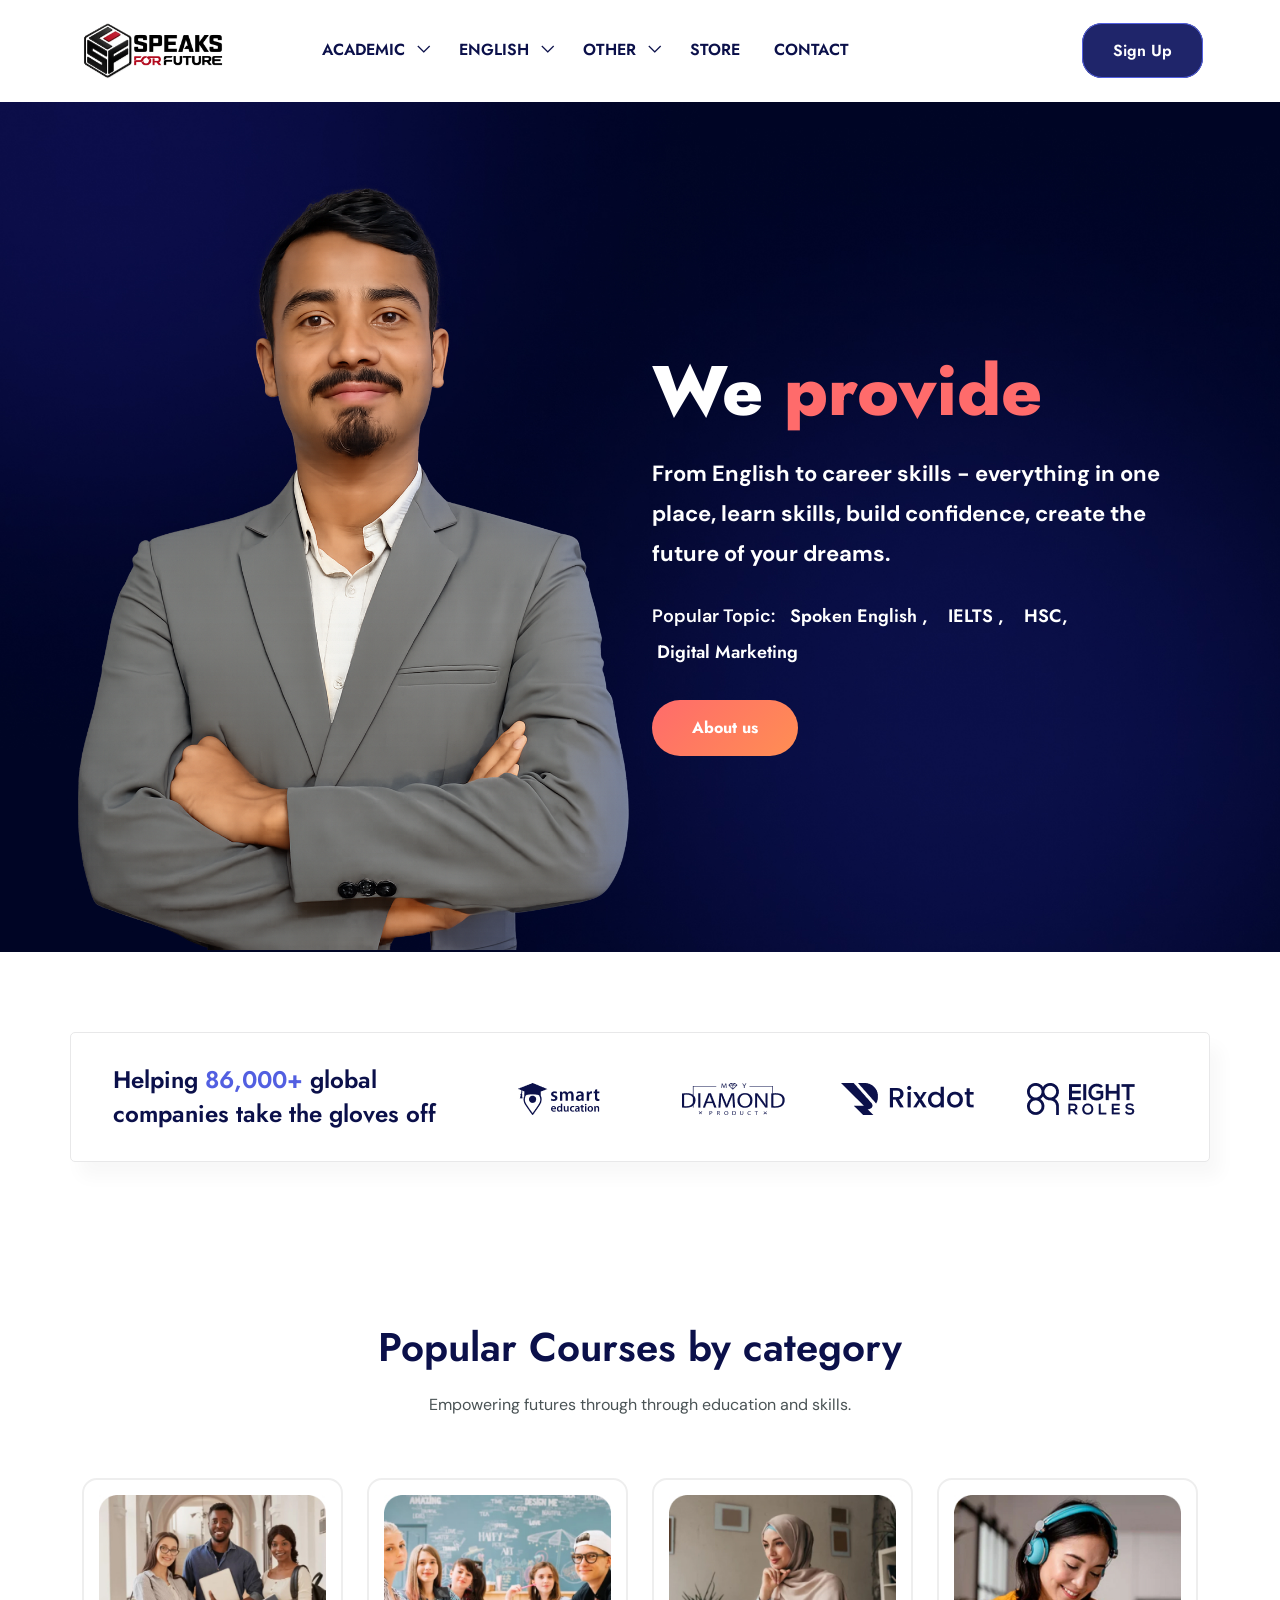
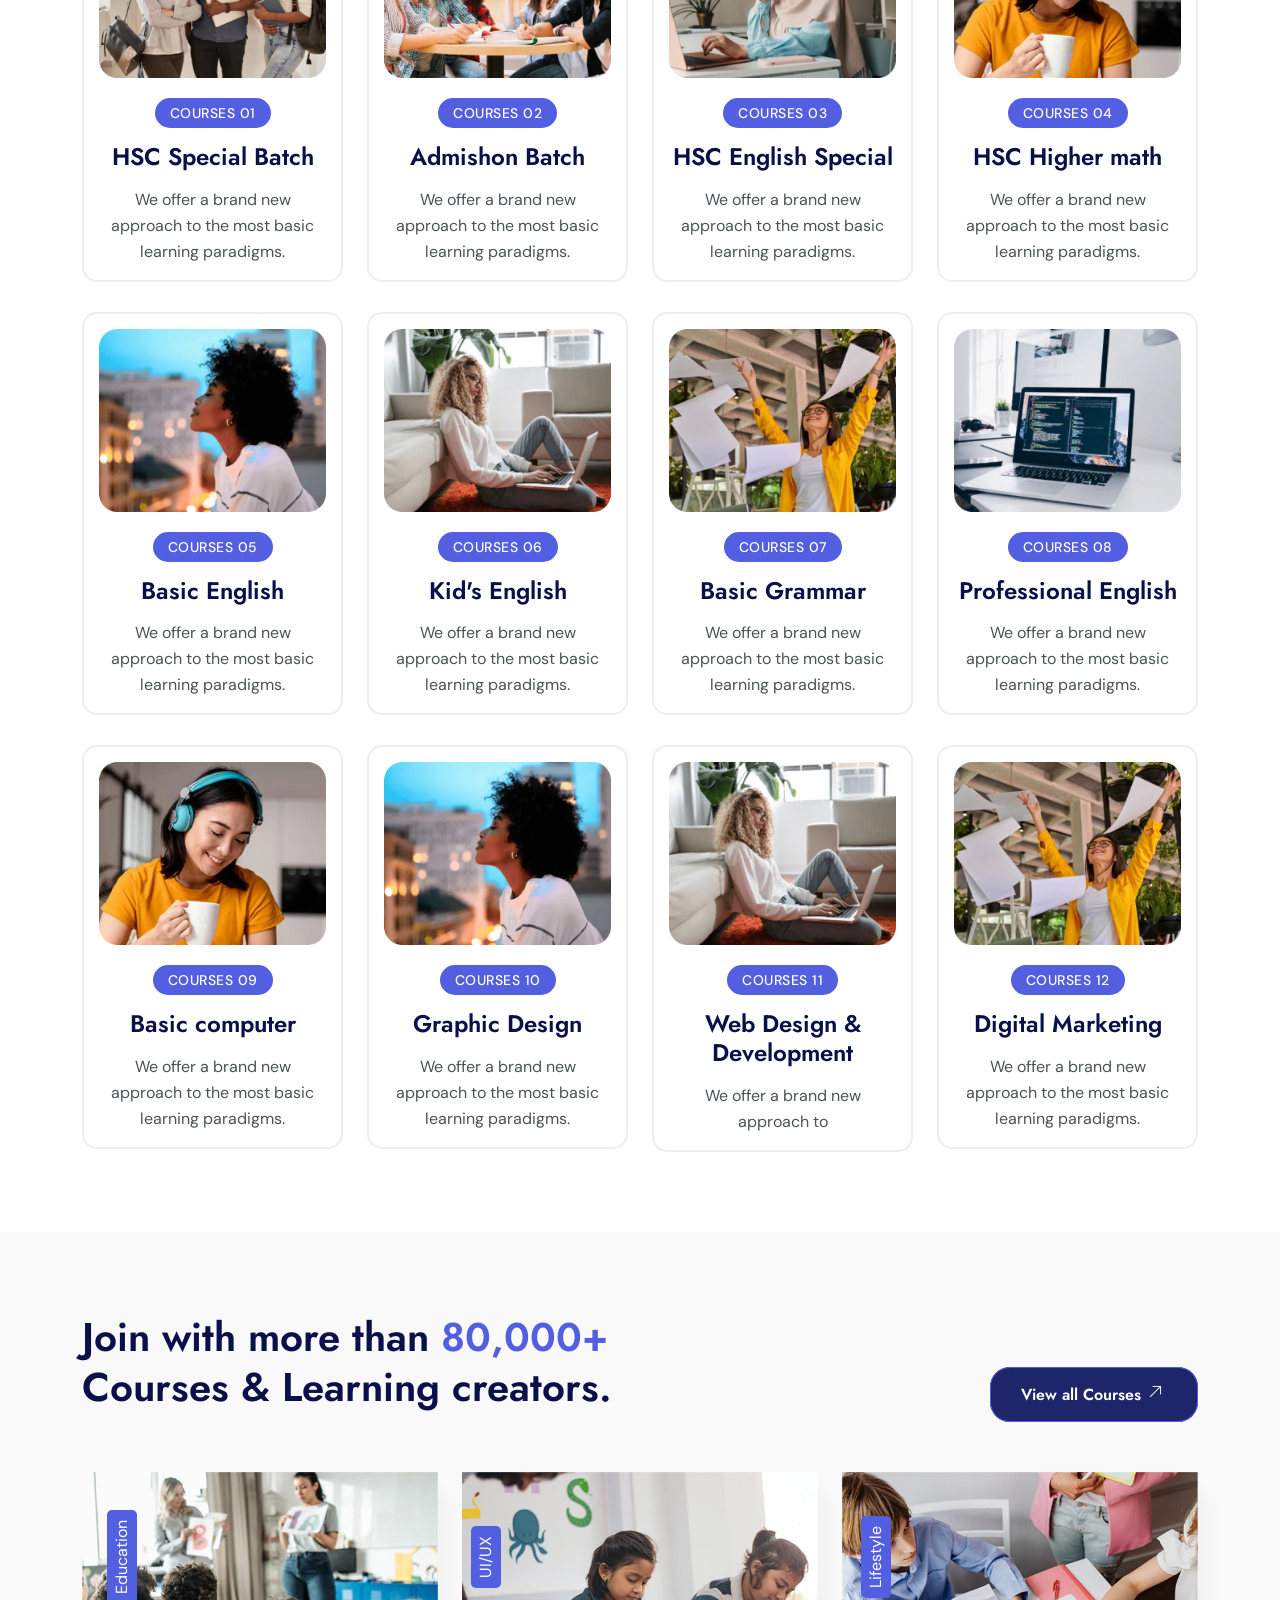
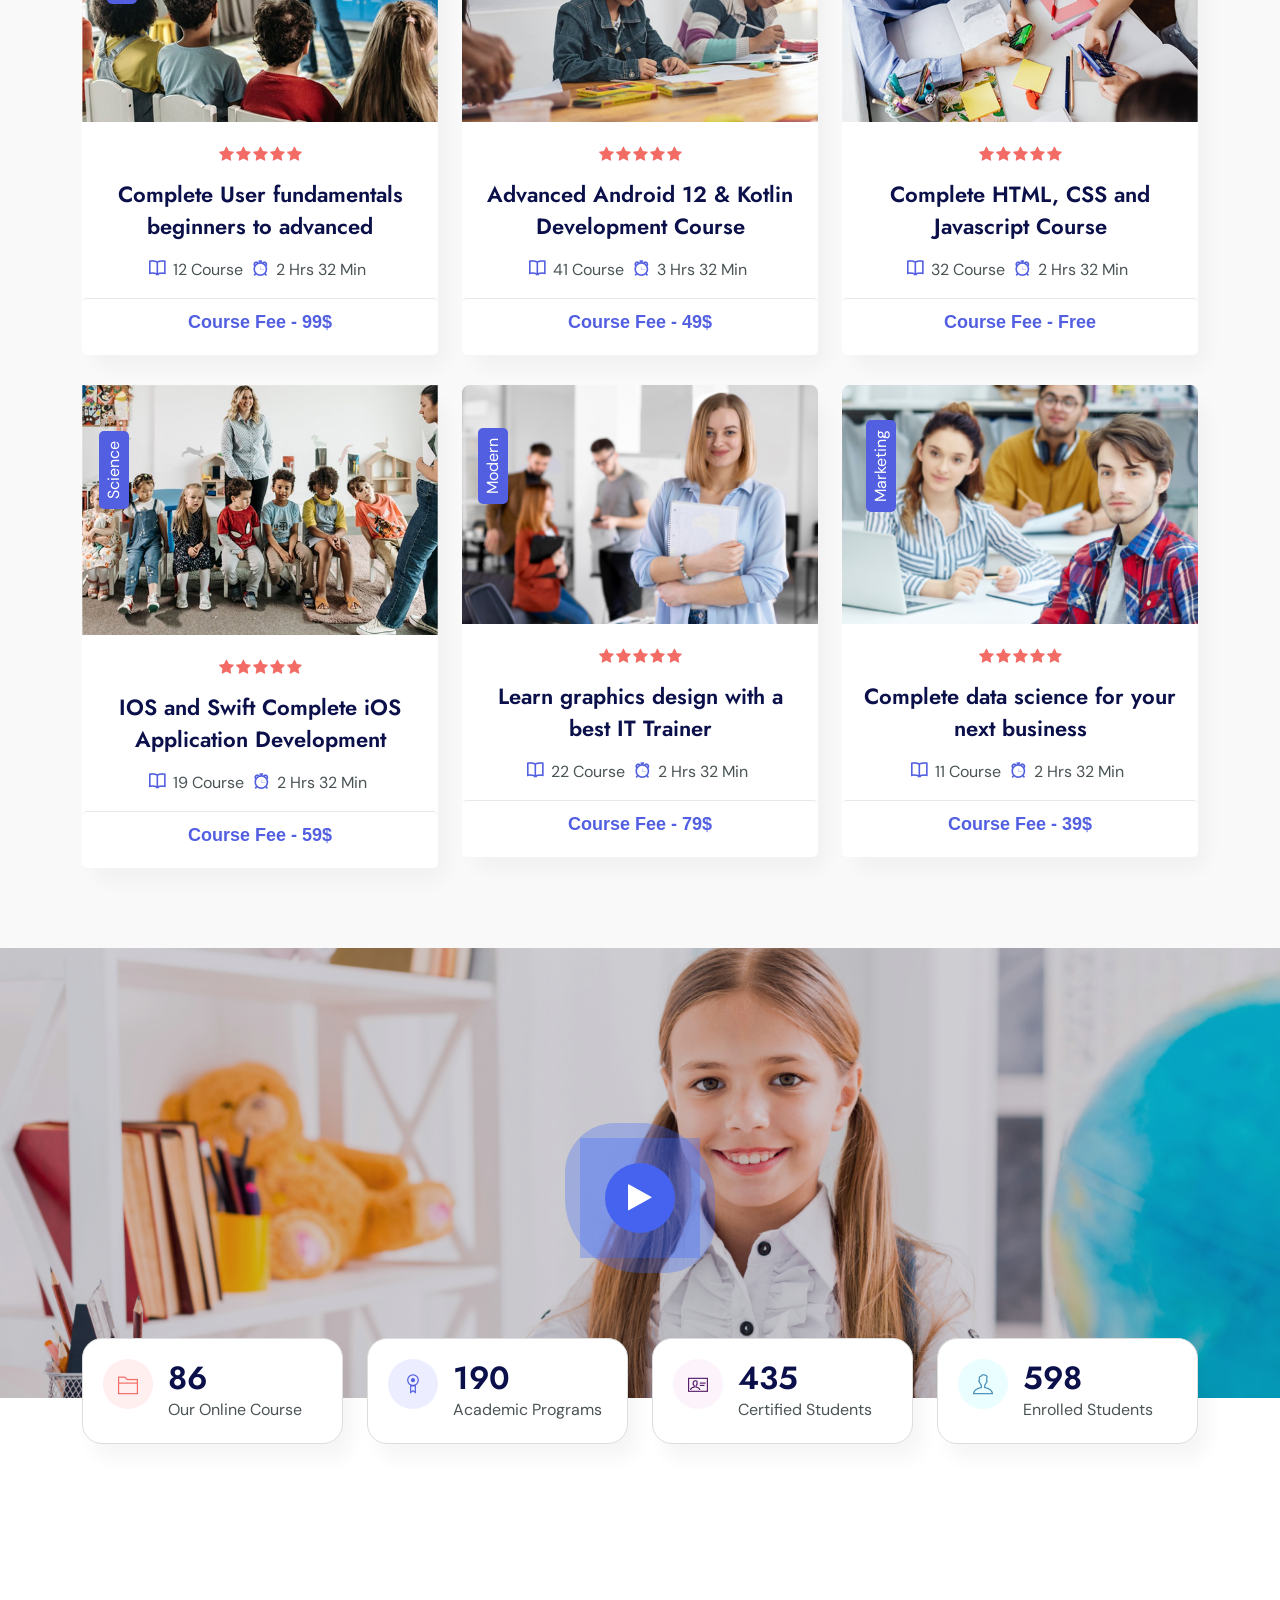
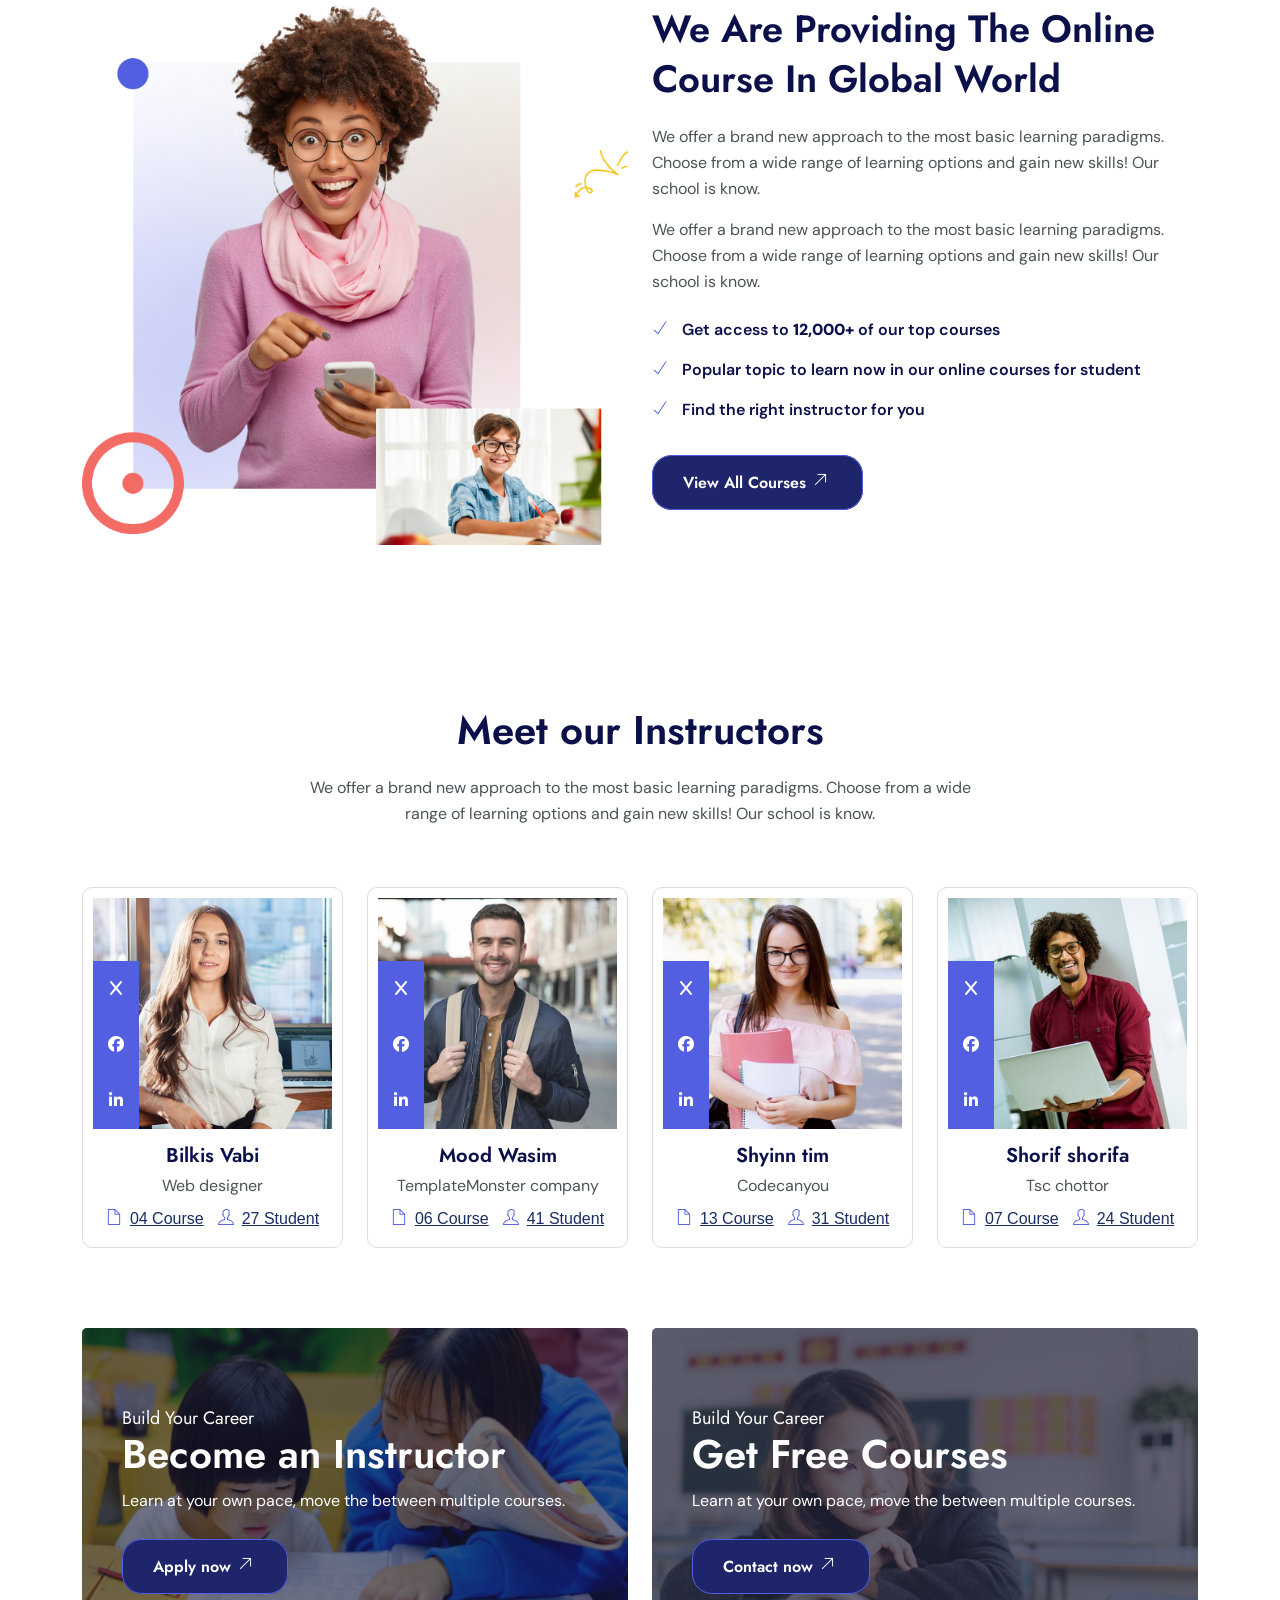
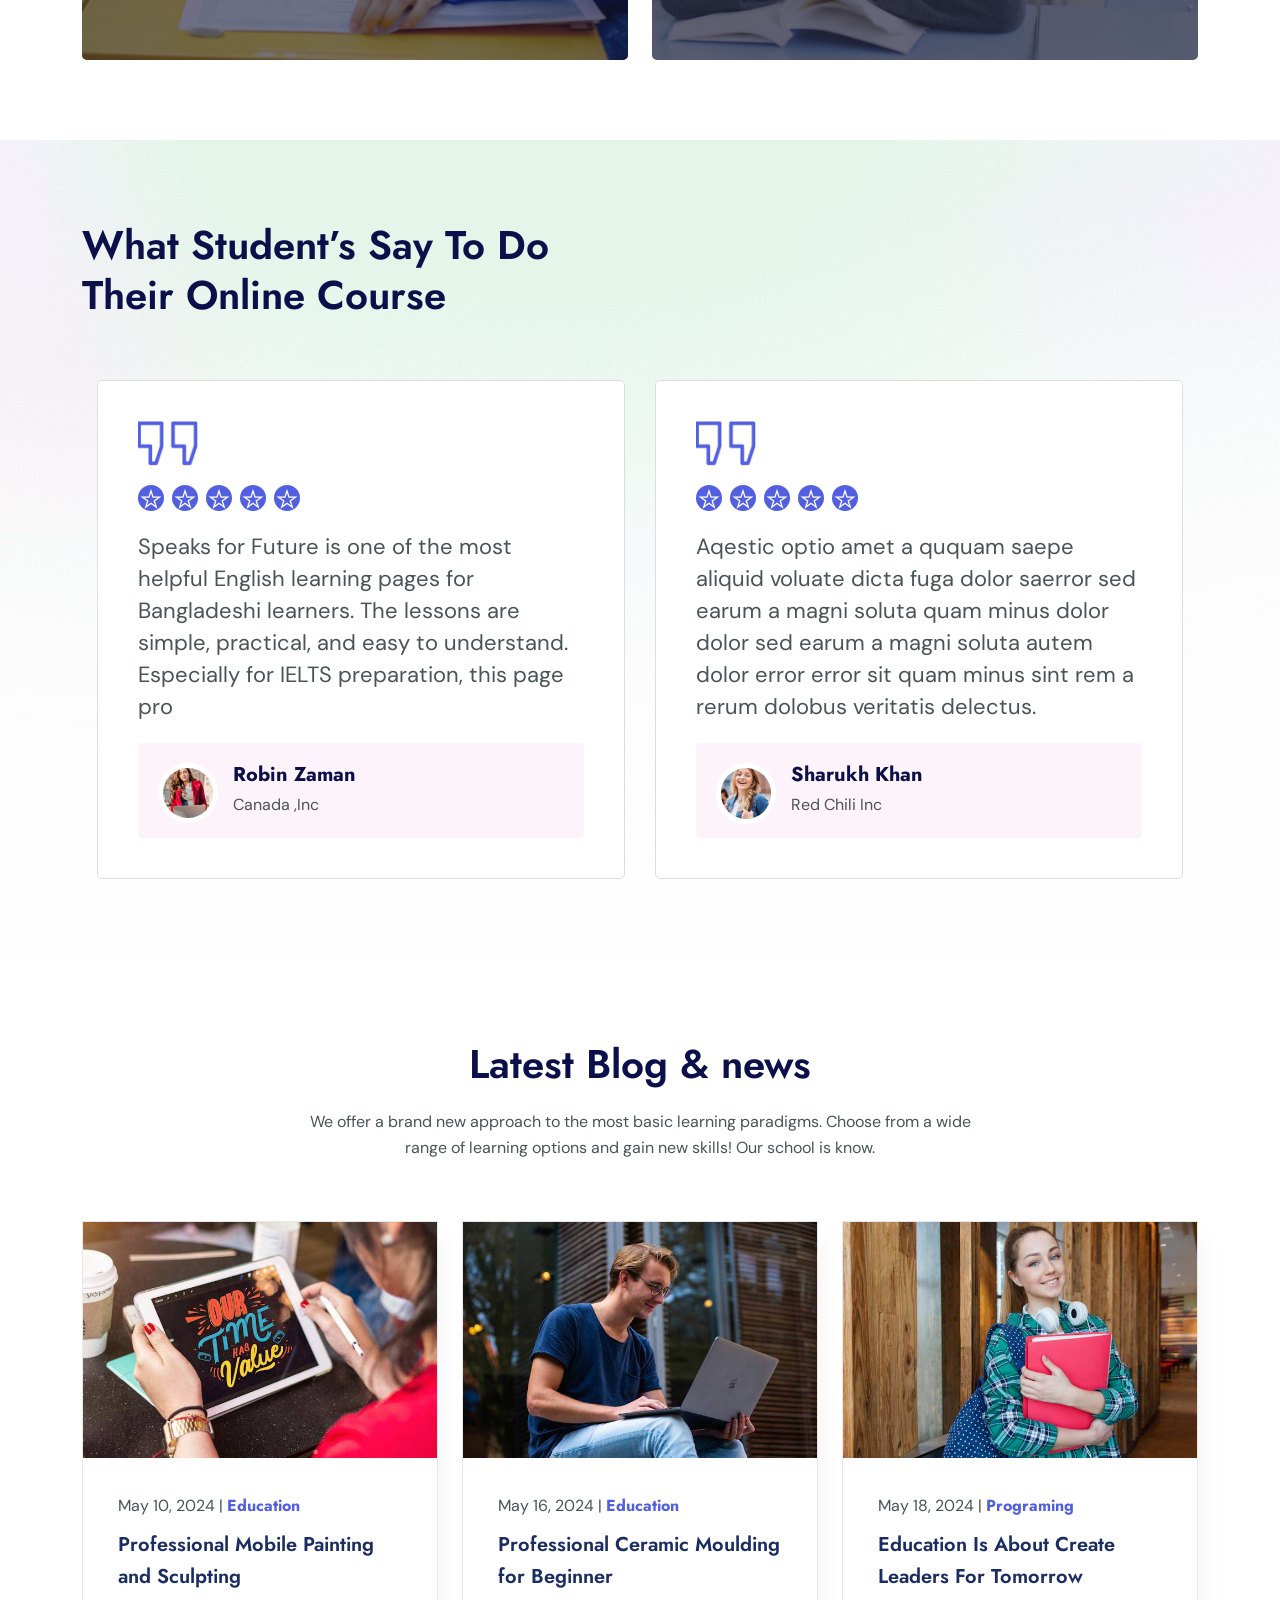
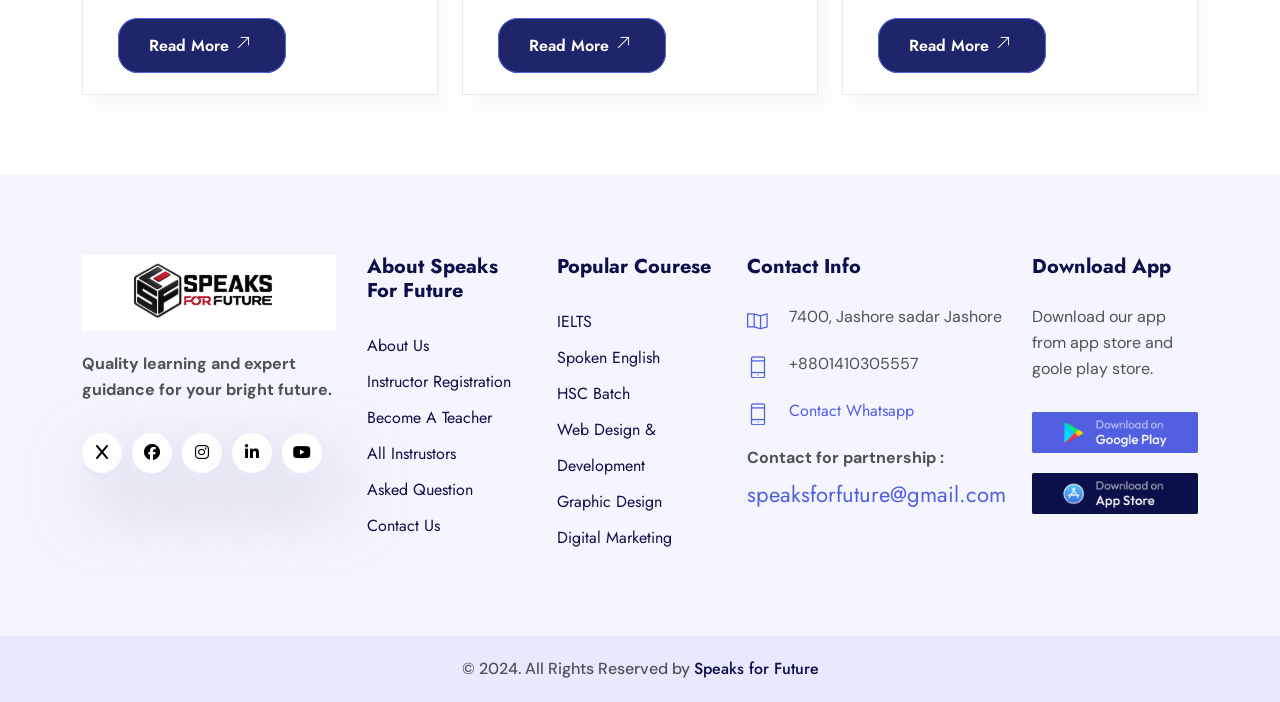
==== commit 8c051c5c: "update website" ====
--- a/index.html
+++ b/index.html
@@ -197,9 +197,9 @@
                 skills, build confidence, create the future of your dreams.
               </p>
             </div>
-          <div class="col-20 d-none d-xl-block text-end align-self-center">
-          </div>
-
+            <div
+              class="col-20 d-none d-xl-block text-end align-self-center"
+            ></div>
 
             <div class="home_tag">
               <span>Popular Topic:</span>
@@ -208,10 +208,9 @@
               <a href="#">HSC, </a>
               <a href="#">Digital Marketing</a>
             </div>
-                          <a href="about.html" class="btn_two">About us</a>
-
-          </div>
-        
+            <a href="about.html" class="btn_two">About us</a>
+          </div>
+
           <!--- END COL -->
         </div>
         <!--- END ROW -->
@@ -259,11 +258,7 @@
       <div class="container">
         <div class="section-title text-center">
           <h2>Popular Courses by category</h2>
-          <p>
-            We offer a brand new approach to the most basic learning paradigms.
-            Choose from a wide range of learning options and gain new skills!
-            Our school is know.
-          </p>
+          <p>Empowering futures through through education and skills.</p>
         </div>
         <div class="row">
           <div
@@ -316,11 +311,10 @@
               </p>
             </div>
           </div>
-          
-          <!--- END COL -->
-
-            
-                    <div
+
+          <!--- END COL -->
+
+          <div
             class="col-lg-3 col-sm-6 col-xs-12 wow fadeInUp"
             data-wow-duration="1s"
             data-wow-delay="0.1s"
@@ -406,7 +400,7 @@
               </p>
             </div>
           </div>
-            <!--col-09-->
+          <!--col-09-->
 
           <div
             class="col-lg-3 col-sm-6 col-xs-12 wow fadeInUp"
@@ -452,9 +446,7 @@
               <img src="assets/img/cat6.jpg" alt="" />
               <span> Courses 11 </span>
               <h4><a href="#">Web Design & Development</a></h4>
-              <p>
-                We offer a brand new approach to
-              </p>
+              <p>We offer a brand new approach to</p>
             </div>
           </div>
           <!--- COL 12 -->
@@ -474,7 +466,7 @@
               </p>
             </div>
           </div>
-        
+
           <!--- END COL -->
         </div>
         <!--- END ROW -->
@@ -1023,16 +1015,16 @@
                   <i class="ti-star"></i>
                   <i class="ti-star"></i>
                   <p>
-                    Aqestic optio amet a ququam saepe aliquid voluate dicta fuga
-                    dolor saerror sed earum a magni soluta quam minus dolor
-                    dolor sed earum a magni soluta autem dolor error error sit
-                    quam minus sint rem a rerum dolobus veritatis delectus.
+                    Speaks for Future is one of the most helpful English
+                    learning pages for Bangladeshi learners. The lessons are
+                    simple, practical, and easy to understand. Especially for
+                    IELTS preparation, this page pro
                   </p>
                 </div>
                 <div class="testi_pic_title">
                   <img src="assets/img/testimonial/1.png" alt="" />
-                  <h4>Ajmain Adil</h4>
-                  <p>Groton Inc</p>
+                  <h4>Robin Zaman </h4>
+                  <p>Canada ,Inc</p>
                 </div>
               </div>
               <!-- END TESTIMONIAL -->
@@ -1226,20 +1218,26 @@
         <div class="row">
           <div class="col-lg-3 col-sm-6 col-xs-12">
             <div class="single_footer">
-              <a href="index.html"><img src="assets/img/nav-logo.png" alt="" /></a>
-              <p>
-                Lorem ipsum dolor sit amet, consectetur adipiscing elit. Fusce
-                vitae risus nec dui venenatis dignissim.
+              <a href="index.html"
+                ><img src="assets/img/footer-logo.png" alt=""
+              /></a>
+              <p>
+                <b
+                  >Quality learning and expert guidance for your bright
+                  future.</b
+                >
               </p>
               <div class="social_profile">
                 <ul>
                   <li>
-                    <a class="f_facebook" href="#"
+                    <a class="f_facebook" href="https://x.com/SpeaksforFuture"
                       ><i class="fa-solid fa-x"></i
                     ></a>
                   </li>
                   <li>
-                    <a class="f_twitter" href="#"
+                    <a
+                      class="f_twitter"
+                      href="https://www.facebook.com/speaksforfuture"
                       ><i class="fa-brands fa-facebook-f"></i
                     ></a>
                   </li>
@@ -1253,6 +1251,13 @@
                       ><i class="fa-brands fa-linkedin-in"></i
                     ></a>
                   </li>
+                  <li>
+                    <a
+                      class="f_youtube"
+                      href="https://www.youtube.com/@SpeaksforFuture"
+                      ><i class="fa-brands fa-youtube"></i
+                    ></a>
+                  </li>
                 </ul>
               </div>
             </div>
@@ -1260,7 +1265,7 @@
           <!--- END COL -->
           <div class="col-lg-2 col-sm-6 col-xs-12">
             <div class="single_footer">
-              <h4>About Eduleb</h4>
+              <h4>About Speaks for Future</h4>
               <ul>
                 <li><a href="#">About us</a></li>
                 <li><a href="#">Instructor Registration</a></li>
@@ -1276,11 +1281,13 @@
             <div class="single_footer">
               <h4>Popular Courese</h4>
               <ul>
-                <li><a href="#">Development</a></li>
-                <li><a href="#">Arts & design</a></li>
-                <li><a href="#">Visual Design</a></li>
+                <li><a href="#"> IELTS</a></li>
+                <li><a href="#">Spoken English</a></li>
+                <li><a href="#">HSC Batch</a></li>
+                <li><a href="#">Web Design & Development</a></li>
+
                 <li><a href="#">Graphic Design</a></li>
-                <li><a href="#">Code Inspection</a></li>
+
                 <li><a href="#">Digital Marketing</a></li>
               </ul>
             </div>
@@ -1291,19 +1298,27 @@
               <h4>Contact Info</h4>
               <div class="sf_contact">
                 <span class="ti-map"></span>
-                <p>2570 Quadra Street Victoria Road, New York, Canada</p>
+                <p>7400, Jashore sadar Jashore</p>
               </div>
               <div class="sf_contact">
                 <span class="ti-mobile"></span>
-                <p>+88 457 845 695</p>
+                <p>+8801410305557</p>
               </div>
               <div class="sf_contact">
                 <span class="ti-mobile"></span>
-                <p><a href="tel:+88457845695">Contact Whatsapp</a></p>
+                <p><a href="tel:01410305557">Contact Whatsapp</a></p>
               </div>
               <div class="sf_contact">
-                <span class="ti-email"></span>
-                <p>example@yourmail.com</p>
+                <p><b>Contact for partnership :</b></p>
+                <span>
+                  <a
+                    href="https://mail.google.com/mail/?view=cm&fs=1&to=speaksforfuture@gmail.com&su=Course%20Inquiry"
+                    target="_blank"
+                  >
+                    <span> speaksforfuture@gmail.com</span>
+                  </a>
+                </span>
+                <p></p>
               </div>
             </div>
           </div>
@@ -1333,8 +1348,7 @@
       <div class="footer_copyright">
         <p>
           &copy; 2024. All Rights Reserved by
-          <a href="https://bestwpware.com/">Bestwpware</a> • Distributed by
-          <a href="https://themewagon.com">ThemeWagon</a>
+          <a href="#">Speaks for Future</a>
         </p>
       </div>
     </div>
--- a/assets/css/style.css
+++ b/assets/css/style.css
@@ -204,7 +204,7 @@
 /*END SCROLL TO TOP*/
 /*START BTN*/
 .btn_one {
-	background:  #525fe1;
+	background:  #1f256a;
 	border: 1px solid #525fe1;
 	padding: 15px 30px;
 	border-radius: 20px;
